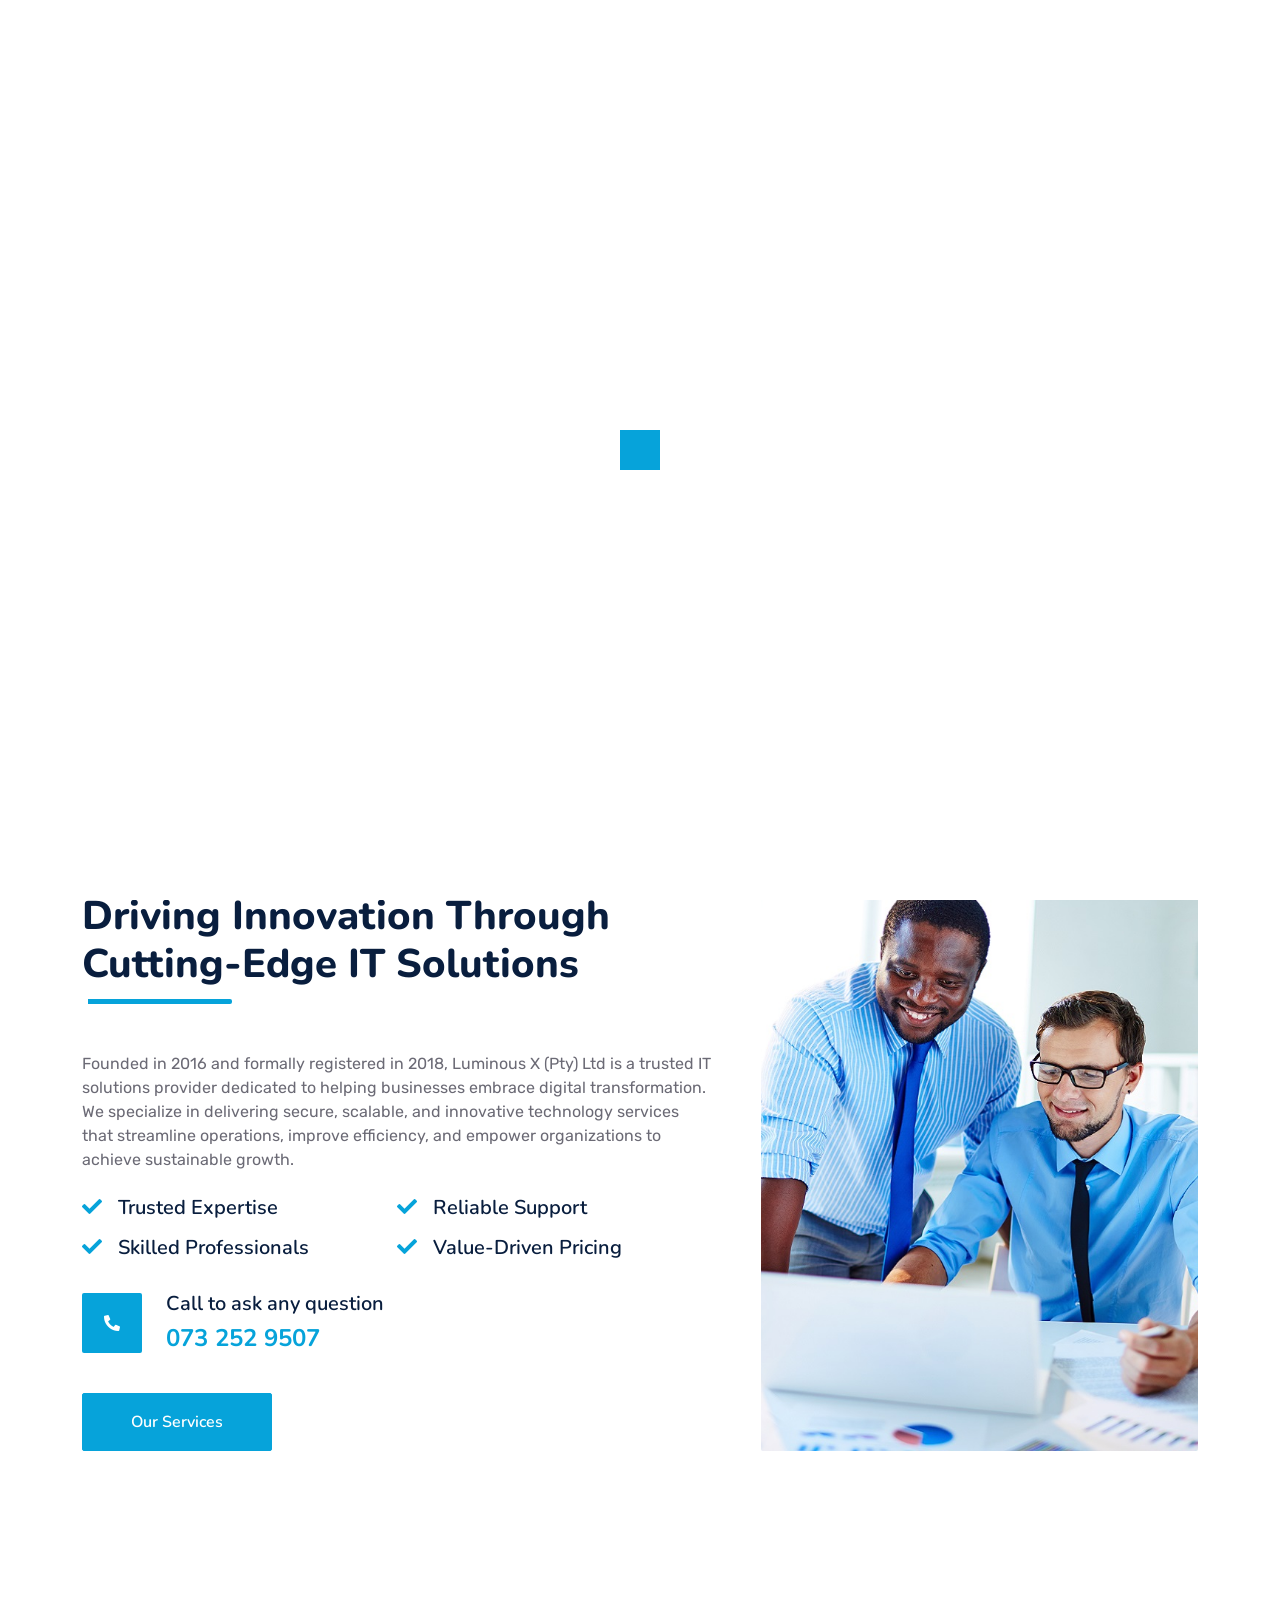
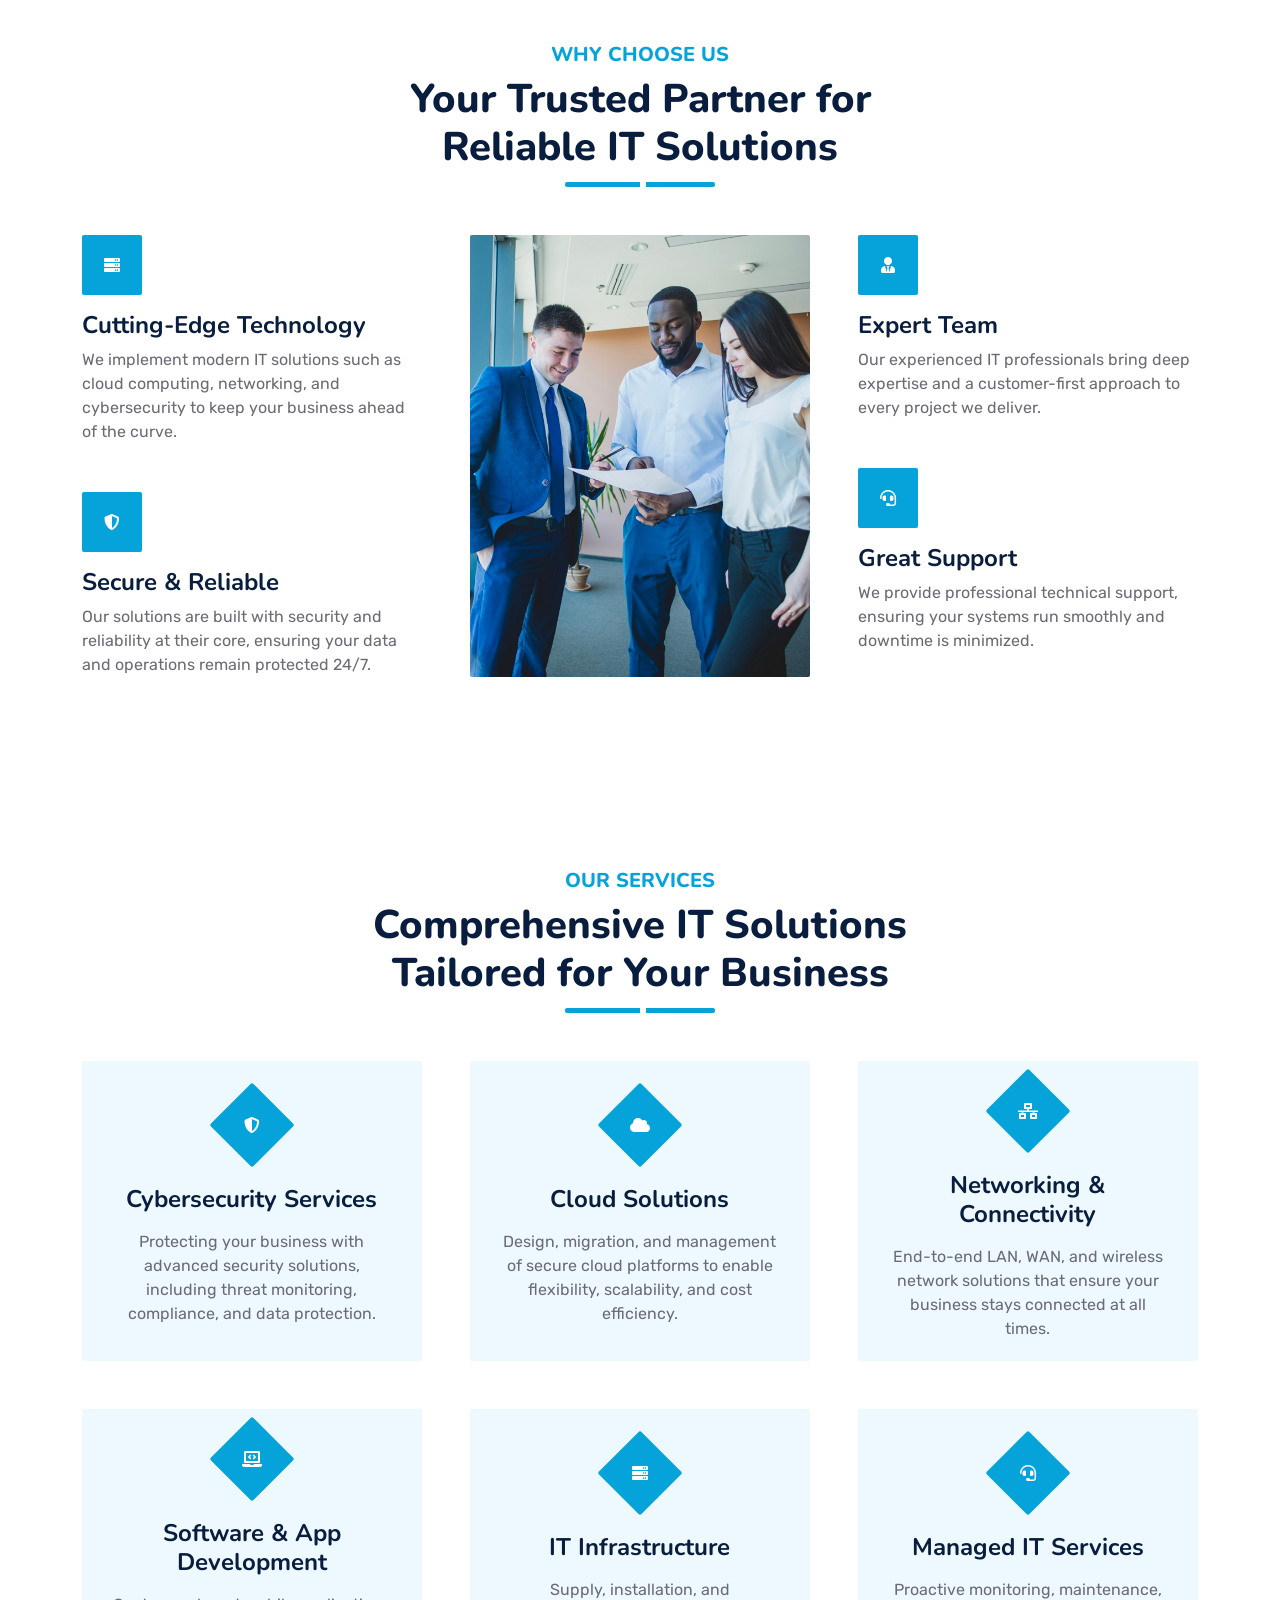
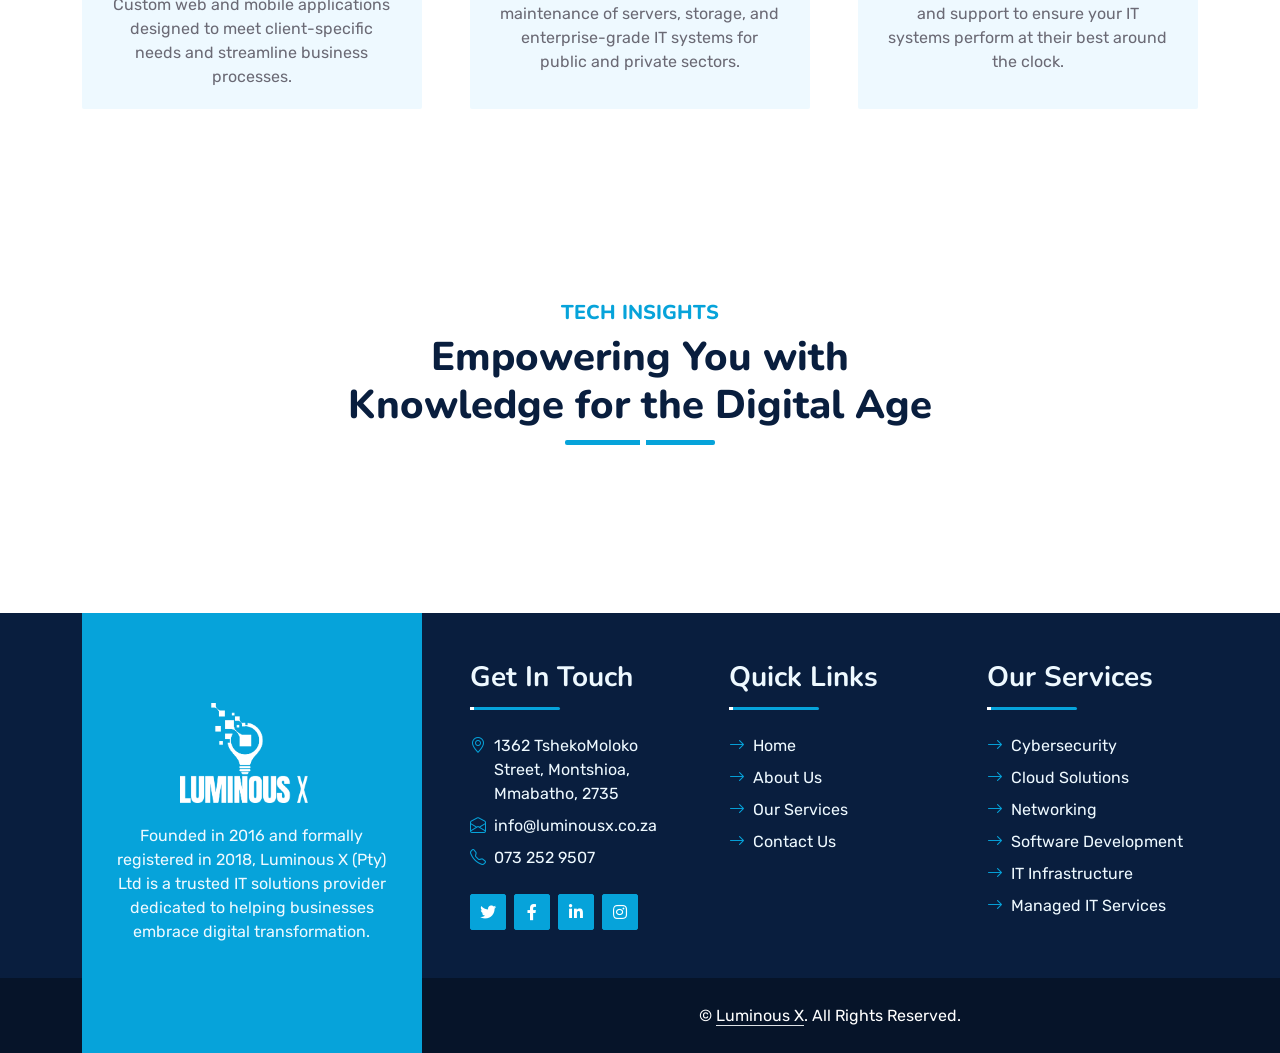
==== index.html @ 3d720edd "Add files via upload" ====
<!DOCTYPE html>
<html lang="en">

<head>
    <meta charset="utf-8">
    <title>Luminous X - Home</title>
    <meta content="width=device-width, initial-scale=1.0" name="viewport">
    <meta content="Free HTML Templates" name="keywords">
    <meta content="Free HTML Templates" name="description">

    <!-- Favicon -->
    <link href="img/favicon.ico" rel="icon">

    <!-- Google Web Fonts -->
    <link rel="preconnect" href="https://fonts.googleapis.com">
    <link rel="preconnect" href="https://fonts.gstatic.com" crossorigin>
    <link href="https://fonts.googleapis.com/css2?family=Nunito:wght@400;600;700;800&family=Rubik:wght@400;500;600;700&display=swap" rel="stylesheet">

    <!-- Icon Font Stylesheet -->
    <link href="https://cdnjs.cloudflare.com/ajax/libs/font-awesome/5.10.0/css/all.min.css" rel="stylesheet">
    <link href="https://cdn.jsdelivr.net/npm/bootstrap-icons@1.4.1/font/bootstrap-icons.css" rel="stylesheet">

    <!-- Libraries Stylesheet -->
    <link href="lib/owlcarousel/assets/owl.carousel.min.css" rel="stylesheet">
    <link href="lib/animate/animate.min.css" rel="stylesheet">

    <!-- Customized Bootstrap Stylesheet -->
    <link href="css/bootstrap.min.css" rel="stylesheet">

    <!-- Template Stylesheet -->
    <link href="css/style.css" rel="stylesheet">
</head>

<body>
    <!-- Spinner Start -->
    <div id="spinner" class="show bg-white position-fixed translate-middle w-100 vh-100 top-50 start-50 d-flex align-items-center justify-content-center">
        <div class="spinner"></div>
    </div>
    <!-- Spinner End -->


    <!-- Topbar Start -->
    <div class="container-fluid bg-dark px-5 d-none d-lg-block">
        <div class="row gx-0">
            <div class="col-lg-8 text-center text-lg-start mb-2 mb-lg-0">
                <div class="d-inline-flex align-items-center" style="height: 45px;">
                    <small class="me-3 text-light"><i class="fa fa-map-marker-alt me-2"></i>1362 TshekoMoloko Street, Montshioa, Mmabatho, 2735</small>
                    <small class="me-3 text-light"><i class="fa fa-phone-alt me-2"></i>073 252 9507</small>
                    <small class="text-light"><i class="fa fa-envelope-open me-2"></i>info@luminousx.co.za</small>
                </div>
            </div>
            <div class="col-lg-4 text-center text-lg-end">
                <div class="d-inline-flex align-items-center" style="height: 45px;">
                    <a class="btn btn-sm btn-outline-light btn-sm-square rounded-circle me-2" href=""><i class="fab fa-twitter fw-normal"></i></a>
                    <a class="btn btn-sm btn-outline-light btn-sm-square rounded-circle me-2" href=""><i class="fab fa-facebook-f fw-normal"></i></a>
                    <a class="btn btn-sm btn-outline-light btn-sm-square rounded-circle me-2" href=""><i class="fab fa-linkedin-in fw-normal"></i></a>
                    <a class="btn btn-sm btn-outline-light btn-sm-square rounded-circle me-2" href=""><i class="fab fa-instagram fw-normal"></i></a>
                    <a class="btn btn-sm btn-outline-light btn-sm-square rounded-circle" href=""><i class="fab fa-youtube fw-normal"></i></a>
                </div>
            </div>
        </div>
    </div>
    <!-- Topbar End -->


    <!-- Navbar & Carousel Start -->
    <div class="container-fluid position-relative p-0">
        <nav class="navbar navbar-expand-lg navbar-dark px-5 py-3 py-lg-0">
<a href="index.html" class="navbar-brand p-0">
<h1 class="m-0"><i class="fa fa-lightbulb me-2"></i>Luminous X</h1>
</a>

            <button class="navbar-toggler" type="button" data-bs-toggle="collapse" data-bs-target="#navbarCollapse">
                <span class="fa fa-bars"></span>
            </button>
            <div class="collapse navbar-collapse" id="navbarCollapse">
                <div class="navbar-nav ms-auto py-0">
                    <a href="index.html" class="nav-item nav-link active">Home</a>
                    <a href="about.html" class="nav-item nav-link">About</a>
                    <a href="service.html" class="nav-item nav-link">Services</a>
                    <a href="contact.html" class="nav-item nav-link">Contact</a>
                </div>
                <a href="tel:+27732529507" class="btn btn-primary py-2 px-4 ms-3">Call Us Now</a>
            </div>
        </nav>

        <div id="header-carousel" class="carousel slide carousel-fade" data-bs-ride="carousel">
            <div class="carousel-inner">
                <div class="carousel-item active">
                    <img class="w-100" src="img/carousel-1.jpg" alt="Image">
                    <div class="carousel-caption d-flex flex-column align-items-center justify-content-center">
                        <div class="p-3" style="max-width: 900px;">
                            <h5 class="text-white text-uppercase mb-3 animated slideInDown">Trusted IT Partner</h5>
                            <h1 class="display-1 text-white mb-md-4 animated zoomIn">Empowering Businesses with Smart Technology</h1>
                            <a href="about.html" class="btn btn-primary py-md-3 px-md-5 me-3 animated slideInLeft">About Us</a>
                            <a href="contact.html" class="btn btn-outline-light py-md-3 px-md-5 animated slideInRight">Contact Us</a>
                        </div>
                    </div>
                </div>
                <div class="carousel-item">
                    <img class="w-100" src="img/carousel-2.jpg" alt="Image">
                    <div class="carousel-caption d-flex flex-column align-items-center justify-content-center">
                        <div class="p-3" style="max-width: 900px;">
                            <h5 class="text-white text-uppercase mb-3 animated slideInDown">Digital Transformation</h5>
                            <h1 class="display-1 text-white mb-md-4 animated zoomIn">Innovative IT Solutions for a Connected Future</h1>
                            <a href="about.html" class="btn btn-primary py-md-3 px-md-5 me-3 animated slideInLeft">About Us</a>
                            <a href="contact.html" class="btn btn-outline-light py-md-3 px-md-5 animated slideInRight">Contact Us</a>
                        </div>
                    </div>
                </div>
            </div>
            <button class="carousel-control-prev" type="button" data-bs-target="#header-carousel"
                data-bs-slide="prev">
                <span class="carousel-control-prev-icon" aria-hidden="true"></span>
                <span class="visually-hidden">Previous</span>
            </button>
            <button class="carousel-control-next" type="button" data-bs-target="#header-carousel"
                data-bs-slide="next">
                <span class="carousel-control-next-icon" aria-hidden="true"></span>
                <span class="visually-hidden">Next</span>
            </button>
        </div>
    </div>
    <!-- Navbar & Carousel End -->






<!-- About Start -->
<div class="container-fluid py-5 wow fadeInUp" data-wow-delay="0.1s">
    <div class="container py-5">
        <div class="row g-5">
            <div class="col-lg-7">
                <div class="section-title position-relative pb-3 mb-5">
                    <h5 class="fw-bold text-primary text-uppercase">About Us</h5>
                    <h1 class="mb-0">Driving Innovation Through Cutting-Edge IT Solutions</h1>
                </div>
                <p class="mb-4">
                    Founded in 2016 and formally registered in 2018, Luminous X (Pty) Ltd is a trusted IT solutions provider dedicated to helping businesses embrace digital transformation. We specialize in delivering secure, scalable, and innovative technology services that streamline operations, improve efficiency, and empower organizations to achieve sustainable growth.
                </p>
                <div class="row g-0 mb-3">
                    <div class="col-sm-6 wow zoomIn" data-wow-delay="0.2s">
                        <h5 class="mb-3"><i class="fa fa-check text-primary me-3"></i>Trusted Expertise</h5>
                        <h5 class="mb-3"><i class="fa fa-check text-primary me-3"></i>Skilled Professionals</h5>
                    </div>
                    <div class="col-sm-6 wow zoomIn" data-wow-delay="0.4s">
                        <h5 class="mb-3"><i class="fa fa-check text-primary me-3"></i>Reliable Support</h5>
                        <h5 class="mb-3"><i class="fa fa-check text-primary me-3"></i>Value-Driven Pricing</h5>
                    </div>
                </div>
                <div class="d-flex align-items-center mb-4 wow fadeIn" data-wow-delay="0.6s">
                    <div class="bg-primary d-flex align-items-center justify-content-center rounded" style="width: 60px; height: 60px;">
                        <i class="fa fa-phone-alt text-white"></i>
                    </div>
                    <div class="ps-4">
                        <h5 class="mb-2">Call to ask any question</h5>
                        <h4 class="text-primary mb-0">073 252 9507</h4>
                    </div>
                </div>
                <a href="service.html" class="btn btn-primary py-3 px-5 mt-3 wow zoomIn" data-wow-delay="0.9s">Our Services</a>
            </div>
            <div class="col-lg-5" style="min-height: 500px;">
                <div class="position-relative h-100">
                    <img class="position-absolute w-100 h-100 rounded wow zoomIn" data-wow-delay="0.9s" src="img/about.jpg" style="object-fit: cover;">
                </div>
            </div>
        </div>
    </div>
</div>
<!-- About End -->



<!-- Why choose us Start -->
<div class="container-fluid py-5 wow fadeInUp" data-wow-delay="0.1s">
    <div class="container py-5">
        <div class="section-title text-center position-relative pb-3 mb-5 mx-auto" style="max-width: 600px;">
            <h5 class="fw-bold text-primary text-uppercase">Why Choose Us</h5>
            <h1 class="mb-0">Your Trusted Partner for Reliable IT Solutions</h1>
        </div>
        <div class="row g-5">
            <div class="col-lg-4">
                <div class="row g-5">
                    <div class="col-12 wow zoomIn" data-wow-delay="0.2s">
                        <div class="bg-primary rounded d-flex align-items-center justify-content-center mb-3" style="width: 60px; height: 60px;">
                            <i class="fa fa-server text-white"></i>
                        </div>
                        <h4>Cutting-Edge Technology</h4>
                        <p class="mb-0">We implement modern IT solutions such as cloud computing, networking, and cybersecurity to keep your business ahead of the curve.</p>
                    </div>
                    <div class="col-12 wow zoomIn" data-wow-delay="0.6s">
                        <div class="bg-primary rounded d-flex align-items-center justify-content-center mb-3" style="width: 60px; height: 60px;">
                            <i class="fa fa-shield-alt text-white"></i>
                        </div>
                        <h4>Secure & Reliable</h4>
                        <p class="mb-0">Our solutions are built with security and reliability at their core, ensuring your data and operations remain protected 24/7.</p>
                    </div>
                </div>
            </div>
            <div class="col-lg-4 wow zoomIn" data-wow-delay="0.9s" style="min-height: 350px;">
                <div class="position-relative h-100">
                    <img class="position-absolute w-100 h-100 rounded wow zoomIn" data-wow-delay="0.1s" src="img/feature.jpg" style="object-fit: cover;">
                </div>
            </div>
            <div class="col-lg-4">
                <div class="row g-5">
                    <div class="col-12 wow zoomIn" data-wow-delay="0.4s">
                        <div class="bg-primary rounded d-flex align-items-center justify-content-center mb-3" style="width: 60px; height: 60px;">
                            <i class="fa fa-user-tie text-white"></i>
                        </div>
                        <h4>Expert Team</h4>
                        <p class="mb-0">Our experienced IT professionals bring deep expertise and a customer-first approach to every project we deliver.</p>
                    </div>
                    <div class="col-12 wow zoomIn" data-wow-delay="0.8s">
                        <div class="bg-primary rounded d-flex align-items-center justify-content-center mb-3" style="width: 60px; height: 60px;">
                            <i class="fa fa-headset text-white"></i>
                        </div>
                        <h4>Great Support</h4>
                        <p class="mb-0">We provide professional technical support, ensuring your systems run smoothly and downtime is minimized.</p>
                    </div>
                </div>
            </div>
        </div>
    </div>
</div>
<!-- Why choose us End -->



   <!-- Service Start --> 
<div class="container-fluid py-5 wow fadeInUp" data-wow-delay="0.1s">
    <div class="container py-5">
        <div class="section-title text-center position-relative pb-3 mb-5 mx-auto" style="max-width: 600px;">
            <h5 class="fw-bold text-primary text-uppercase">Our Services</h5>
            <h1 class="mb-0">Comprehensive IT Solutions Tailored for Your Business</h1>
        </div>
        <div class="row g-5">
            <div class="col-lg-4 col-md-6 wow zoomIn" data-wow-delay="0.3s">
                <div class="service-item bg-light rounded d-flex flex-column align-items-center justify-content-center text-center">
                    <div class="service-icon">
                        <i class="fa fa-shield-alt text-white"></i>
                    </div>
                    <h4 class="mb-3">Cybersecurity Services</h4>
                    <p class="m-0">Protecting your business with advanced security solutions, including threat monitoring, compliance, and data protection.</p>
                    <a class="btn btn-lg btn-primary rounded" href="service.html">
                        <i class="bi bi-arrow-right"></i>
                    </a>
                </div>
            </div>
            <div class="col-lg-4 col-md-6 wow zoomIn" data-wow-delay="0.6s">
                <div class="service-item bg-light rounded d-flex flex-column align-items-center justify-content-center text-center">
                    <div class="service-icon">
                        <i class="fa fa-cloud text-white"></i>
                    </div>
                    <h4 class="mb-3">Cloud Solutions</h4>
                    <p class="m-0">Design, migration, and management of secure cloud platforms to enable flexibility, scalability, and cost efficiency.</p>
                    <a class="btn btn-lg btn-primary rounded" href="service.html">
                        <i class="bi bi-arrow-right"></i>
                    </a>
                </div>
            </div>
            <div class="col-lg-4 col-md-6 wow zoomIn" data-wow-delay="0.9s">
                <div class="service-item bg-light rounded d-flex flex-column align-items-center justify-content-center text-center">
                    <div class="service-icon">
                        <i class="fa fa-network-wired text-white"></i>
                    </div>
                    <h4 class="mb-3">Networking & Connectivity</h4>
                    <p class="m-0">End-to-end LAN, WAN, and wireless network solutions that ensure your business stays connected at all times.</p>
                    <a class="btn btn-lg btn-primary rounded" href="service.html">
                        <i class="bi bi-arrow-right"></i>
                    </a>
                </div>
            </div>
            <div class="col-lg-4 col-md-6 wow zoomIn" data-wow-delay="0.3s">
                <div class="service-item bg-light rounded d-flex flex-column align-items-center justify-content-center text-center">
                    <div class="service-icon">
                        <i class="fa fa-laptop-code text-white"></i>
                    </div>
                    <h4 class="mb-3">Software & App Development</h4>
                    <p class="m-0">Custom web and mobile applications designed to meet client-specific needs and streamline business processes.</p>
                    <a class="btn btn-lg btn-primary rounded" href="service.html">
                        <i class="bi bi-arrow-right"></i>
                    </a>
                </div>
            </div>
            <div class="col-lg-4 col-md-6 wow zoomIn" data-wow-delay="0.6s">
                <div class="service-item bg-light rounded d-flex flex-column align-items-center justify-content-center text-center">
                    <div class="service-icon">
                        <i class="fa fa-server text-white"></i>
                    </div>
                    <h4 class="mb-3">IT Infrastructure</h4>
                    <p class="m-0">Supply, installation, and maintenance of servers, storage, and enterprise-grade IT systems for public and private sectors.</p>
                    <a class="btn btn-lg btn-primary rounded" href="service.html">
                        <i class="bi bi-arrow-right"></i>
                    </a>
                </div>
            </div>
            <div class="col-lg-4 col-md-6 wow zoomIn" data-wow-delay="0.9s">
                <div class="service-item bg-light rounded d-flex flex-column align-items-center justify-content-center text-center">
                    <div class="service-icon">
                        <i class="fa fa-headset text-white"></i>
                    </div>
                    <h4 class="mb-3">Managed IT Services</h4>
                    <p class="m-0">Proactive monitoring, maintenance, and support to ensure your IT systems perform at their best around the clock.</p>
                    <a class="btn btn-lg btn-primary rounded" href="service.html">
                        <i class="bi bi-arrow-right"></i>
                    </a>
                </div>
            </div>
        </div>
    </div>
</div>
<!-- Service End -->


  


 

   <!-- Insights Start -->
<div class="container-fluid py-5 wow fadeInUp" data-wow-delay="0.1s">
    <div class="container py-5">
        <div class="section-title text-center position-relative pb-3 mb-4 mx-auto" style="max-width: 600px;">
            <h5 class="fw-bold text-primary text-uppercase">Tech Insights</h5>
            <h1 class="mb-0">Empowering You with Knowledge for the Digital Age</h1>
        </div>
        <div class="owl-carousel testimonial-carousel wow fadeInUp" data-wow-delay="0.6s">
            <div class="testimonial-item bg-light my-4">
                <div class="d-flex align-items-center border-bottom pt-5 pb-4 px-5">
                    <div class="ps-4">
                        <h4 class="text-primary mb-1">Cybersecurity</h4>
                        <small class="text-uppercase">Did You Know?</small>
                    </div>
                </div>
                <div class="pt-4 pb-5 px-5">
                    43% of cyberattacks target small and medium businesses. Proactive security measures can save your organization millions in downtime and data recovery.
                </div>
            </div>
            <div class="testimonial-item bg-light my-4">
                <div class="d-flex align-items-center border-bottom pt-5 pb-4 px-5">
                    <div class="ps-4">
                        <h4 class="text-primary mb-1">Cloud Computing</h4>
                        <small class="text-uppercase">Did You Know?</small>
                    </div>
                </div>
                <div class="pt-4 pb-5 px-5">
                    Over 90% of businesses in South Africa are adopting cloud services to improve agility and reduce costs. Cloud-first strategies are now critical for growth.
                </div>
            </div>
            <div class="testimonial-item bg-light my-4">
                <div class="d-flex align-items-center border-bottom pt-5 pb-4 px-5">
                    <div class="ps-4">
                        <h4 class="text-primary mb-1">Data Analytics</h4>
                        <small class="text-uppercase">Insight</small>
                    </div>
                </div>
                <div class="pt-4 pb-5 px-5">
                    Organizations that use data-driven decision-making are 23 times more likely to acquire new customers and 19 times more likely to be profitable.
                </div>
            </div>
            <div class="testimonial-item bg-light my-4">
                <div class="d-flex align-items-center border-bottom pt-5 pb-4 px-5">
                    <div class="ps-4">
                        <h4 class="text-primary mb-1">IT Infrastructure</h4>
                        <small class="text-uppercase">Fact</small>
                    </div>
                </div>
                <div class="pt-4 pb-5 px-5">
                    Reliable IT infrastructure reduces downtime by up to 85% and ensures seamless operations for public and private sector organizations.
                </div>
            </div>
        </div>
    </div>
</div>
<!-- Insights End -->



    <!-- Vendor Start 
    <div class="container-fluid py-5 wow fadeInUp" data-wow-delay="0.1s">
        <div class="container py-5 mb-5">
            <div class="bg-white">
                <div class="owl-carousel vendor-carousel">
                    <img src="img/vendor-1.jpg" alt="">
                    <img src="img/vendor-2.jpg" alt="">
                    <img src="img/vendor-3.jpg" alt="">
                    <img src="img/vendor-4.jpg" alt="">
                    <img src="img/vendor-5.jpg" alt="">
                    <img src="img/vendor-6.jpg" alt="">
                    <img src="img/vendor-7.jpg" alt="">
                    <img src="img/vendor-8.jpg" alt="">
                    <img src="img/vendor-9.jpg" alt="">
                </div>
            </div>
        </div>
    </div>
    <!-- Vendor End -->
    

    <!-- Footer Start -->
    <div class="container-fluid bg-dark text-light mt-5 wow fadeInUp" data-wow-delay="0.1s">
        <div class="container">
            <div class="row gx-5">
                <div class="col-lg-4 col-md-6 footer-about">
                    <div class="d-flex flex-column align-items-center justify-content-center text-center h-100 bg-primary p-4">
                        <a href="index.html" class="navbar-brand">
                                <img src="img/logo-white.png" alt="Luminous X Logo" class="logo" style="height: 100px;">
                        </a>
                        <p class="mt-3 mb-4">Founded in 2016 and formally registered in 2018, Luminous X (Pty) Ltd is a trusted IT solutions provider dedicated to helping businesses embrace digital transformation.</p>
                    </div>
                </div>
                <div class="col-lg-8 col-md-6">
                    <div class="row gx-5">
                        <div class="col-lg-4 col-md-12 pt-5 mb-5">
                            <div class="section-title section-title-sm position-relative pb-3 mb-4">
                                <h3 class="text-light mb-0">Get In Touch</h3>
                            </div>
                            <div class="d-flex mb-2">
                                <i class="bi bi-geo-alt text-primary me-2"></i>
                                <p class="mb-0">1362 TshekoMoloko Street, Montshioa, Mmabatho, 2735</p>
                            </div>
                            <div class="d-flex mb-2">
                                <i class="bi bi-envelope-open text-primary me-2"></i>
                                <p class="mb-0">info@luminousx.co.za</p>
                            </div>
                            <div class="d-flex mb-2">
                                <i class="bi bi-telephone text-primary me-2"></i>
                                <p class="mb-0">073 252 9507</p>
                            </div>
                            <div class="d-flex mt-4">
                                <a class="btn btn-primary btn-square me-2" href="#"><i class="fab fa-twitter fw-normal"></i></a>
                                <a class="btn btn-primary btn-square me-2" href="#"><i class="fab fa-facebook-f fw-normal"></i></a>
                                <a class="btn btn-primary btn-square me-2" href="#"><i class="fab fa-linkedin-in fw-normal"></i></a>
                                <a class="btn btn-primary btn-square" href="#"><i class="fab fa-instagram fw-normal"></i></a>
                            </div>
                        </div>
                        <div class="col-lg-4 col-md-12 pt-0 pt-lg-5 mb-5">
                            <div class="section-title section-title-sm position-relative pb-3 mb-4">
                                <h3 class="text-light mb-0">Quick Links</h3>
                            </div>
                            <div class="link-animated d-flex flex-column justify-content-start">
                                <a class="text-light mb-2" href="index.html"><i class="bi bi-arrow-right text-primary me-2"></i>Home</a>
                                <a class="text-light mb-2" href="about.html"><i class="bi bi-arrow-right text-primary me-2"></i>About Us</a>
                                <a class="text-light mb-2" href="service.html"><i class="bi bi-arrow-right text-primary me-2"></i>Our Services</a>
                                <a class="text-light" href="contact.html"><i class="bi bi-arrow-right text-primary me-2"></i>Contact Us</a>
                            </div>
                        </div>
                        <div class="col-lg-4 col-md-12 pt-0 pt-lg-5 mb-5">
                            <div class="section-title section-title-sm position-relative pb-3 mb-4">
                                <h3 class="text-light mb-0">Our Services</h3>
                            </div>
                            <div class="link-animated d-flex flex-column justify-content-start">
                                <a class="text-light mb-2" href="service.html"><i class="bi bi-arrow-right text-primary me-2"></i>Cybersecurity</a>
                                <a class="text-light mb-2" href="service.html"><i class="bi bi-arrow-right text-primary me-2"></i>Cloud Solutions</a>
                                <a class="text-light mb-2" href="service.html"><i class="bi bi-arrow-right text-primary me-2"></i>Networking</a>
                                <a class="text-light mb-2" href="service.html"><i class="bi bi-arrow-right text-primary me-2"></i>Software Development</a>
                                <a class="text-light mb-2" href="service.html"><i class="bi bi-arrow-right text-primary me-2"></i>IT Infrastructure</a>
                                <a class="text-light" href="service.html"><i class="bi bi-arrow-right text-primary me-2"></i>Managed IT Services</a>
                            </div>
                        </div>
                    </div>
                </div>
            </div>
        </div>
    </div>
    <div class="container-fluid text-white" style="background: #061429;">
        <div class="container text-center">
            <div class="row justify-content-end">
                <div class="col-lg-8 col-md-6">
                    <div class="d-flex align-items-center justify-content-center" style="height: 75px;">
                        <p class="mb-0">&copy; <a class="text-white border-bottom" href="#">Luminous X</a>. All Rights Reserved. 
						
                    </div>
                </div>
            </div>
        </div>
    </div>
    <!-- Footer End -->


    <!-- Back to Top -->
    <a href="#" class="btn btn-lg btn-primary btn-lg-square rounded back-to-top"><i class="bi bi-arrow-up"></i></a>


    <!-- JavaScript Libraries -->
    <script src="https://code.jquery.com/jquery-3.4.1.min.js"></script>
    <script src="https://cdn.jsdelivr.net/npm/bootstrap@5.0.0/dist/js/bootstrap.bundle.min.js"></script>
    <script src="lib/wow/wow.min.js"></script>
    <script src="lib/easing/easing.min.js"></script>
    <script src="lib/waypoints/waypoints.min.js"></script>
    <script src="lib/counterup/counterup.min.js"></script>
    <script src="lib/owlcarousel/owl.carousel.min.js"></script>

    <!-- Template Javascript -->
    <script src="js/main.js"></script>
</body>

</html>
---- css/style.css ----
/********** Template CSS **********/
:root {
    --primary: #06A3DA;
    --secondary: #34AD54;
    --light: #EEF9FF;
    --dark: #091E3E;
}


/*** Spinner ***/
.spinner {
    width: 40px;
    height: 40px;
    background: var(--primary);
    margin: 100px auto;
    -webkit-animation: sk-rotateplane 1.2s infinite ease-in-out;
    animation: sk-rotateplane 1.2s infinite ease-in-out;
}

@-webkit-keyframes sk-rotateplane {
    0% {
        -webkit-transform: perspective(120px)
    }
    50% {
        -webkit-transform: perspective(120px) rotateY(180deg)
    }
    100% {
        -webkit-transform: perspective(120px) rotateY(180deg) rotateX(180deg)
    }
}

@keyframes sk-rotateplane {
    0% {
        transform: perspective(120px) rotateX(0deg) rotateY(0deg);
        -webkit-transform: perspective(120px) rotateX(0deg) rotateY(0deg)
    }
    50% {
        transform: perspective(120px) rotateX(-180.1deg) rotateY(0deg);
        -webkit-transform: perspective(120px) rotateX(-180.1deg) rotateY(0deg)
    }
    100% {
        transform: perspective(120px) rotateX(-180deg) rotateY(-179.9deg);
        -webkit-transform: perspective(120px) rotateX(-180deg) rotateY(-179.9deg);
    }
}

#spinner {
    opacity: 0;
    visibility: hidden;
    transition: opacity .5s ease-out, visibility 0s linear .5s;
    z-index: 99999;
}

#spinner.show {
    transition: opacity .5s ease-out, visibility 0s linear 0s;
    visibility: visible;
    opacity: 1;
}


/*** Heading ***/
h1,
h2,
.fw-bold {
    font-weight: 800 !important;
}

h3,
h4,
.fw-semi-bold {
    font-weight: 700 !important;
}

h5,
h6,
.fw-medium {
    font-weight: 600 !important;
}


/*** Button ***/
.btn {
    font-family: 'Nunito', sans-serif;
    font-weight: 600;
    transition: .5s;
}

.btn-primary,
.btn-secondary {
    color: #FFFFFF;
    box-shadow: inset 0 0 0 50px transparent;
}

.btn-primary:hover {
    box-shadow: inset 0 0 0 0 var(--primary);
}

.btn-secondary:hover {
    box-shadow: inset 0 0 0 0 var(--secondary);
}

.btn-square {
    width: 36px;
    height: 36px;
}

.btn-sm-square {
    width: 30px;
    height: 30px;
}

.btn-lg-square {
    width: 48px;
    height: 48px;
}

.btn-square,
.btn-sm-square,
.btn-lg-square {
    padding-left: 0;
    padding-right: 0;
    text-align: center;
}


/*** Navbar ***/
.navbar-dark .navbar-nav .nav-link {
    font-family: 'Nunito', sans-serif;
    position: relative;
    margin-left: 25px;
    padding: 35px 0;
    color: #FFFFFF;
    font-size: 18px;
    font-weight: 600;
    outline: none;
    transition: .5s;
}

.sticky-top.navbar-dark .navbar-nav .nav-link {
    padding: 20px 0;
    color: var(--dark);
}

.navbar-dark .navbar-nav .nav-link:hover,
.navbar-dark .navbar-nav .nav-link.active {
    color: var(--primary);
}

.navbar-dark .navbar-brand h1 {
    color: #FFFFFF;
}

.navbar-dark .navbar-toggler {
    color: var(--primary) !important;
    border-color: var(--primary) !important;
}

@media (max-width: 991.98px) {
    .sticky-top.navbar-dark {
        position: relative;
        background: #FFFFFF;
    }

    .navbar-dark .navbar-nav .nav-link,
    .navbar-dark .navbar-nav .nav-link.show,
    .sticky-top.navbar-dark .navbar-nav .nav-link {
        padding: 10px 0;
        color: var(--dark);
    }

    .navbar-dark .navbar-brand h1 {
        color: var(--primary);
    }
}

@media (min-width: 992px) {
    .navbar-dark {
        position: absolute;
        width: 100%;
        top: 0;
        left: 0;
        border-bottom: 1px solid rgba(256, 256, 256, .1);
        z-index: 999;
    }
    
    .sticky-top.navbar-dark {
        position: fixed;
        background: #FFFFFF;
    }

    .navbar-dark .navbar-nav .nav-link::before {
        position: absolute;
        content: "";
        width: 0;
        height: 2px;
        bottom: -1px;
        left: 50%;
        background: var(--primary);
        transition: .5s;
    }

    .navbar-dark .navbar-nav .nav-link:hover::before,
    .navbar-dark .navbar-nav .nav-link.active::before {
        width: 100%;
        left: 0;
    }

    .navbar-dark .navbar-nav .nav-link.nav-contact::before {
        display: none;
    }

    .sticky-top.navbar-dark .navbar-brand h1 {
        color: var(--primary);
    }
}


/*** Carousel ***/
.carousel-caption {
    top: 0;
    left: 0;
    right: 0;
    bottom: 0;
    background: rgba(9, 30, 62, .7);
    z-index: 1;
}

@media (max-width: 576px) {
    .carousel-caption h5 {
        font-size: 14px;
        font-weight: 500 !important;
    }

    .carousel-caption h1 {
        font-size: 30px;
        font-weight: 600 !important;
    }
}

.carousel-control-prev,
.carousel-control-next {
    width: 10%;
}

.carousel-control-prev-icon,
.carousel-control-next-icon {
    width: 3rem;
    height: 3rem;
}


/*** Section Title ***/
.section-title::before {
    position: absolute;
    content: "";
    width: 150px;
    height: 5px;
    left: 0;
    bottom: 0;
    background: var(--primary);
    border-radius: 2px;
}

.section-title.text-center::before {
    left: 50%;
    margin-left: -75px;
}

.section-title.section-title-sm::before {
    width: 90px;
    height: 3px;
}

.section-title::after {
    position: absolute;
    content: "";
    width: 6px;
    height: 5px;
    bottom: 0px;
    background: #FFFFFF;
    -webkit-animation: section-title-run 5s infinite linear;
    animation: section-title-run 5s infinite linear;
}

.section-title.section-title-sm::after {
    width: 4px;
    height: 3px;
}

.section-title.text-center::after {
    -webkit-animation: section-title-run-center 5s infinite linear;
    animation: section-title-run-center 5s infinite linear;
}

.section-title.section-title-sm::after {
    -webkit-animation: section-title-run-sm 5s infinite linear;
    animation: section-title-run-sm 5s infinite linear;
}

@-webkit-keyframes section-title-run {
    0% {left: 0; } 50% { left : 145px; } 100% { left: 0; }
}

@-webkit-keyframes section-title-run-center {
    0% { left: 50%; margin-left: -75px; } 50% { left : 50%; margin-left: 45px; } 100% { left: 50%; margin-left: -75px; }
}

@-webkit-keyframes section-title-run-sm {
    0% {left: 0; } 50% { left : 85px; } 100% { left: 0; }
}


/*** Service ***/
.service-item {
    position: relative;
    height: 300px;
    padding: 0 30px;
    transition: .5s;
}

.service-item .service-icon {
    margin-bottom: 30px;
    width: 60px;
    height: 60px;
    display: flex;
    align-items: center;
    justify-content: center;
    background: var(--primary);
    border-radius: 2px;
    transform: rotate(-45deg);
}

.service-item .service-icon i {
    transform: rotate(45deg);
}

.service-item a.btn {
    position: absolute;
    width: 60px;
    bottom: -48px;
    left: 50%;
    margin-left: -30px;
    opacity: 0;
}

.service-item:hover a.btn {
    bottom: -24px;
    opacity: 1;
}


/*** Testimonial ***/
.testimonial-carousel .owl-dots {
    margin-top: 15px;
    display: flex;
    align-items: flex-end;
    justify-content: center;
}

.testimonial-carousel .owl-dot {
    position: relative;
    display: inline-block;
    margin: 0 5px;
    width: 15px;
    height: 15px;
    background: #DDDDDD;
    border-radius: 2px;
    transition: .5s;
}

.testimonial-carousel .owl-dot.active {
    width: 30px;
    background: var(--primary);
}

.testimonial-carousel .owl-item.center {
    position: relative;
    z-index: 1;
}

.testimonial-carousel .owl-item .testimonial-item {
    transition: .5s;
}

.testimonial-carousel .owl-item.center .testimonial-item {
    background: #FFFFFF !important;
    box-shadow: 0 0 30px #DDDDDD;
}


/*** Team ***/
.team-item {
    transition: .5s;
}

.team-social {
    position: absolute;
    width: 100%;
    height: 100%;
    top: 0;
    left: 0;
    display: flex;
    align-items: center;
    justify-content: center;
    transition: .5s;
}

.team-social a.btn {
    position: relative;
    margin: 0 3px;
    margin-top: 100px;
    opacity: 0;
}

.team-item:hover {
    box-shadow: 0 0 30px #DDDDDD;
}

.team-item:hover .team-social {
    background: rgba(9, 30, 62, .7);
}

.team-item:hover .team-social a.btn:first-child {
    opacity: 1;
    margin-top: 0;
    transition: .3s 0s;
}

.team-item:hover .team-social a.btn:nth-child(2) {
    opacity: 1;
    margin-top: 0;
    transition: .3s .05s;
}

.team-item:hover .team-social a.btn:nth-child(3) {
    opacity: 1;
    margin-top: 0;
    transition: .3s .1s;
}

.team-item:hover .team-social a.btn:nth-child(4) {
    opacity: 1;
    margin-top: 0;
    transition: .3s .15s;
}

.team-item .team-img img,
.blog-item .blog-img img  {
    transition: .5s;
}

.team-item:hover .team-img img,
.blog-item:hover .blog-img img {
    transform: scale(1.15);
}


/*** Miscellaneous ***/
@media (min-width: 991.98px) {
    .facts {
        position: relative;
        margin-top: -75px;
        z-index: 1;
    }
}

.back-to-top {
    position: fixed;
    display: none;
    right: 45px;
    bottom: 45px;
    z-index: 99;
}

.bg-header {
    background: linear-gradient(rgba(9, 30, 62, .7), rgba(9, 30, 62, .7)), url(../img/carousel-1.jpg) center center no-repeat;
    background-size: cover;
}

.link-animated a {
    transition: .5s;
}

.link-animated a:hover {
    padding-left: 10px;
}

@media (min-width: 767.98px) {
    .footer-about {
        margin-bottom: -75px;
    }
}
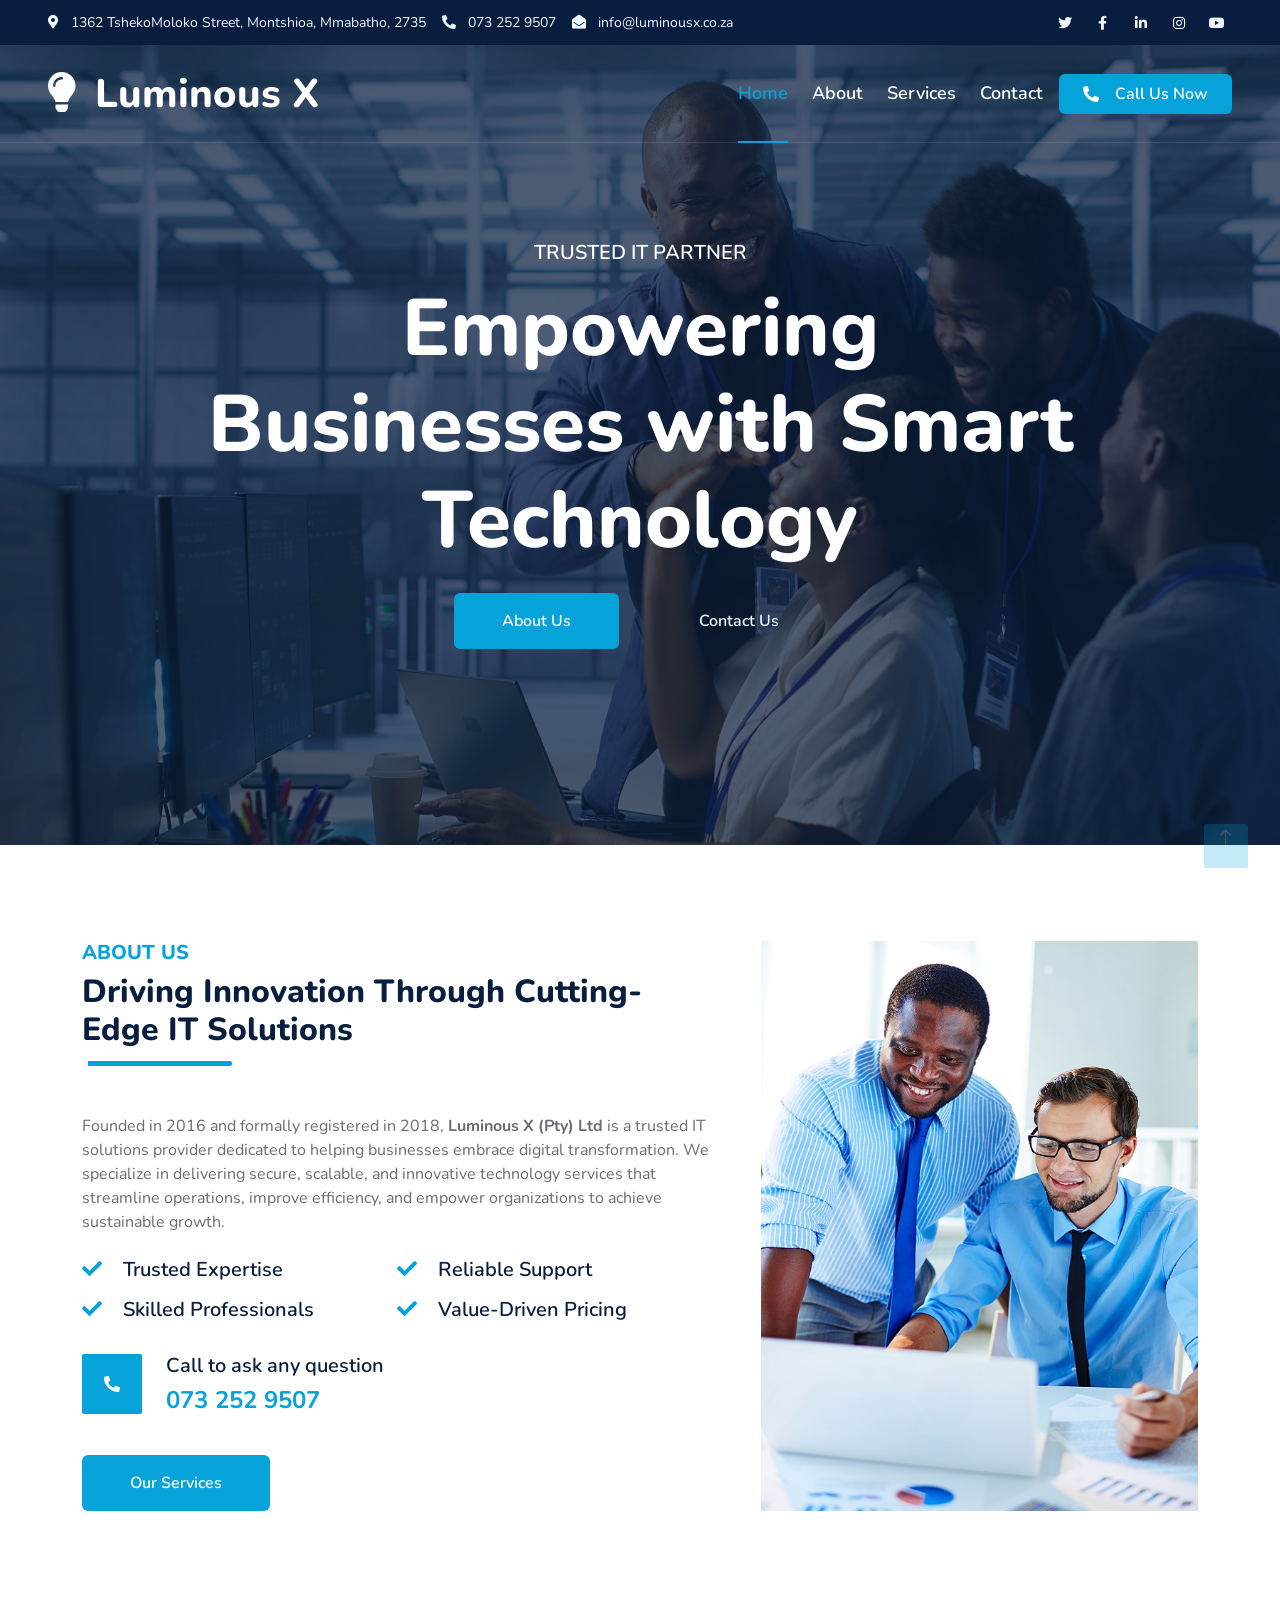
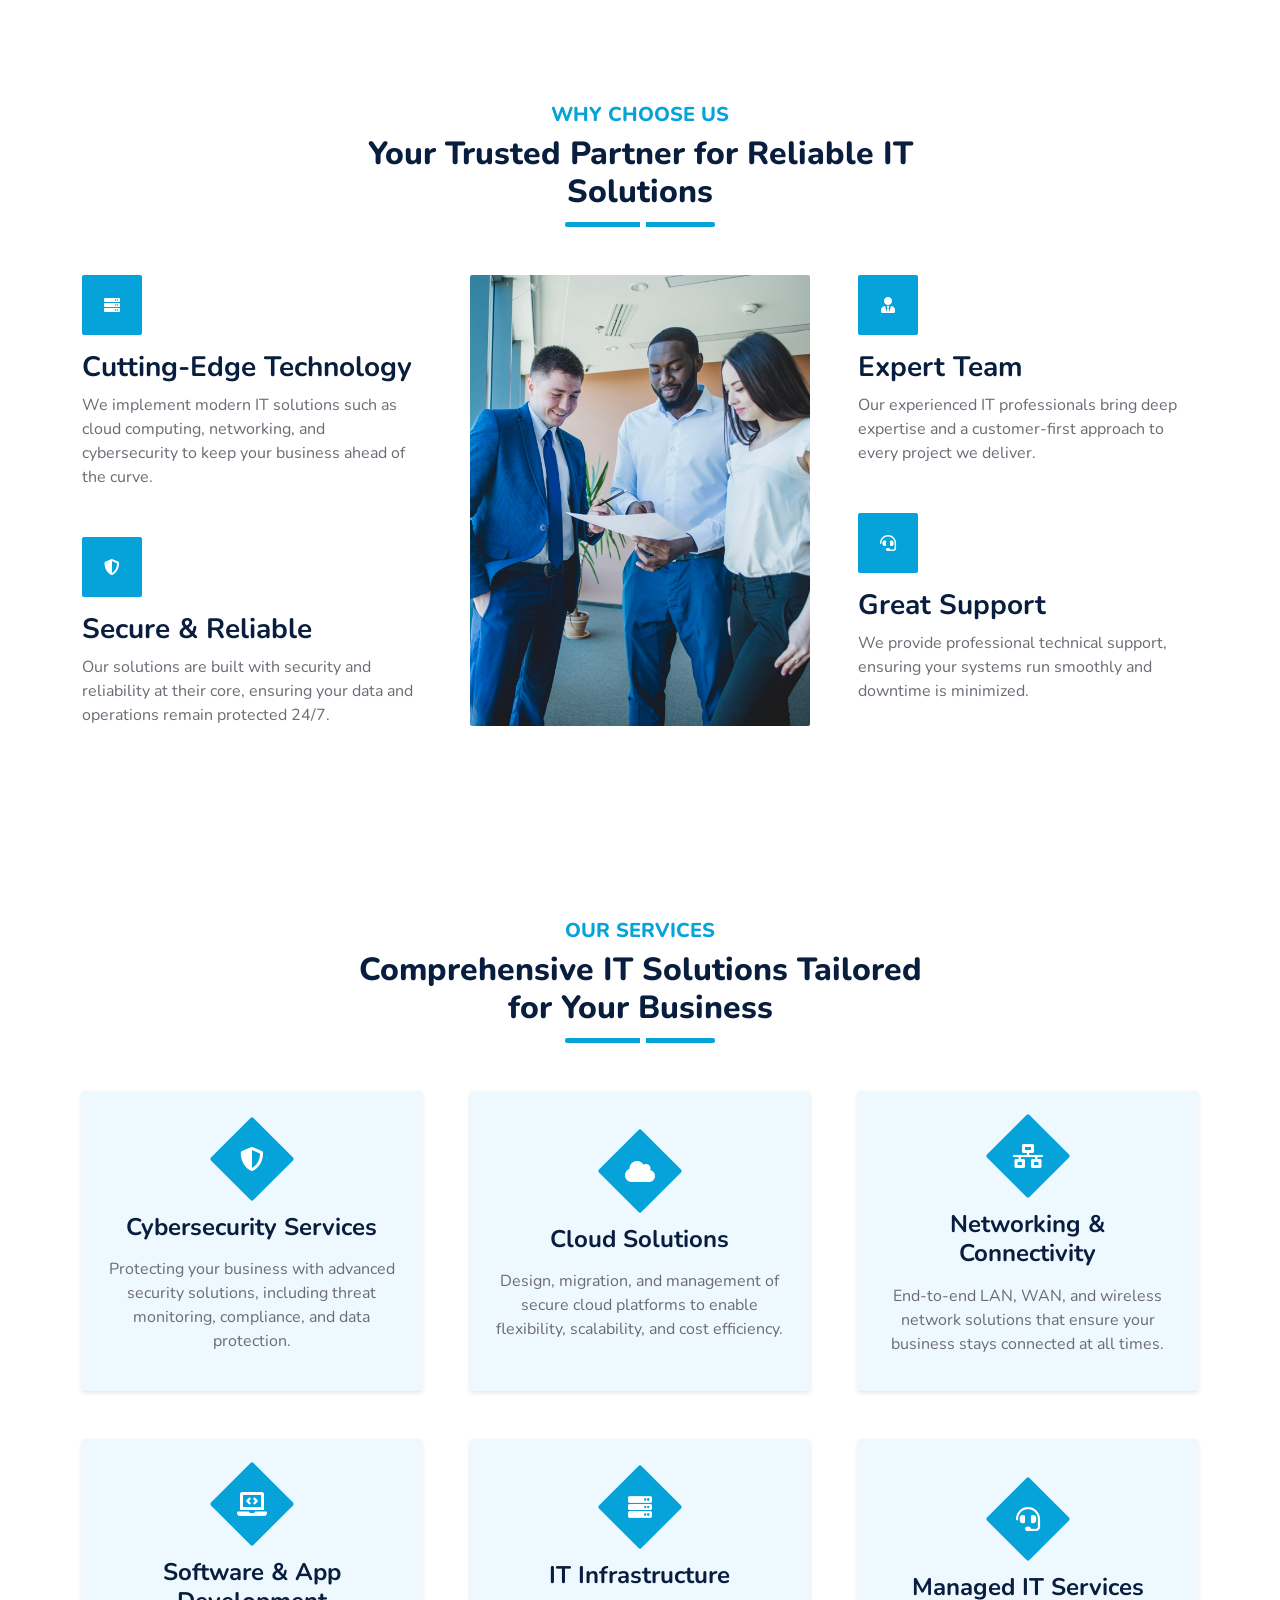
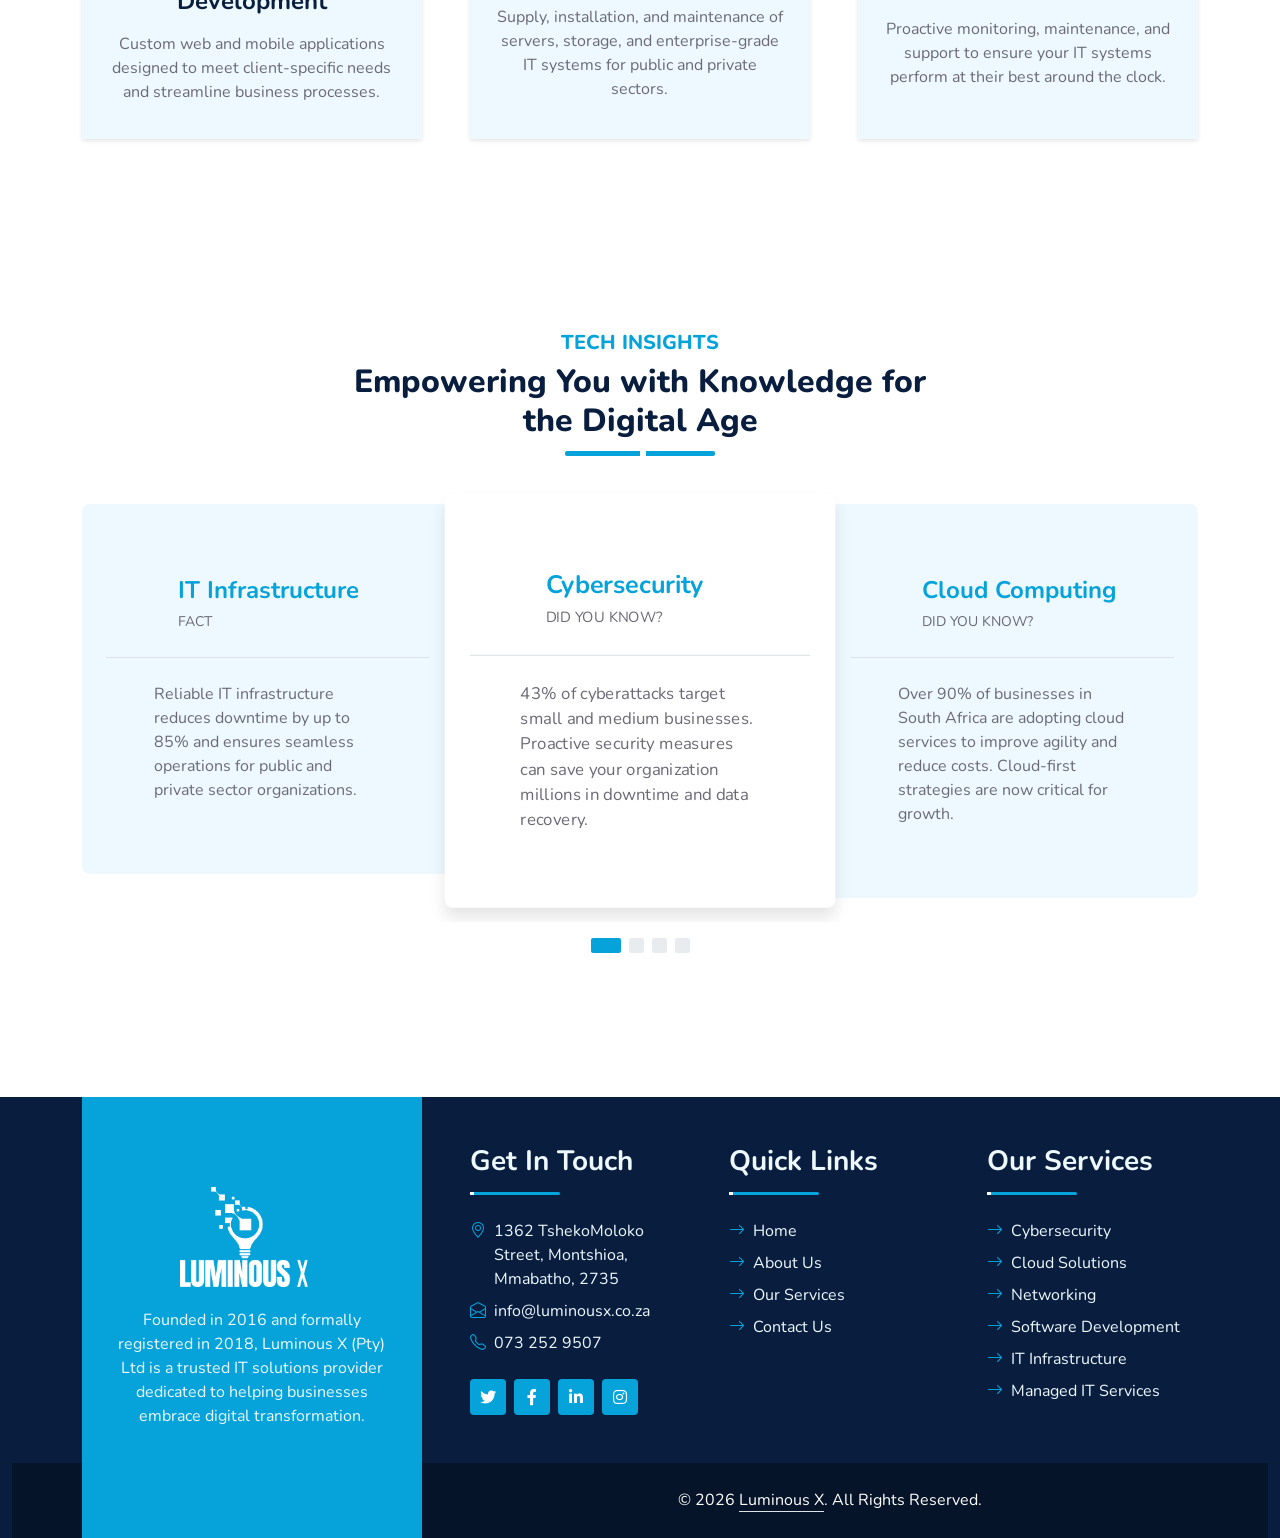
==== commit 4dda845c: "contact form update" ====
--- a/index.html
+++ b/index.html
@@ -3,499 +3,792 @@
 
 <head>
     <meta charset="utf-8">
-    <title>Luminous X - Home</title>
-    <meta content="width=device-width, initial-scale=1.0" name="viewport">
-    <meta content="Free HTML Templates" name="keywords">
-    <meta content="Free HTML Templates" name="description">
-
-    <!-- Favicon -->
-    <link href="img/favicon.ico" rel="icon">
-
-    <!-- Google Web Fonts -->
+    <meta http-equiv="X-UA-Compatible" content="IE=edge">
+    <title>Luminous X | Empowering Businesses with Smart Technology Solutions</title>
+    
+    <!-- Meta Tags for SEO -->
+    <meta name="description" content="Luminous X (Pty) Ltd is a trusted IT solutions provider specializing in cybersecurity, cloud solutions, networking, software development, and managed IT services in South Africa.">
+    <meta name="keywords" content="IT solutions, cybersecurity, cloud computing, networking, software development, managed IT services, South Africa, Mmabatho">
+    <meta name="author" content="Luminous X (Pty) Ltd">
+    <meta name="robots" content="index, follow">
+    
+    <!-- Viewport for Responsive Design -->
+    <meta name="viewport" content="width=device-width, initial-scale=1.0, viewport-fit=cover">
+    
+    <!-- Theme Color for Mobile Browsers -->
+    <meta name="theme-color" content="#06A3DA">
+    <meta name="msapplication-TileColor" content="#06A3DA">
+    
+    <!-- Open Graph Meta Tags for Social Media -->
+    <meta property="og:title" content="Luminous X - Smart IT Solutions for Your Business">
+    <meta property="og:description" content="Trusted IT solutions provider offering cybersecurity, cloud solutions, networking, and managed IT services in South Africa.">
+    <meta property="og:image" content="img/og-image.jpg">
+    <meta property="og:url" content="https://www.luminousx.co.za">
+    <meta property="og:type" content="website">
+    <meta property="og:locale" content="en_ZA">
+    
+    <!-- Twitter Card Meta Tags -->
+    <meta name="twitter:card" content="summary_large_image">
+    <meta name="twitter:title" content="Luminous X - Smart IT Solutions">
+    <meta name="twitter:description" content="Empowering businesses with cutting-edge technology solutions.">
+    <meta name="twitter:image" content="img/twitter-card.jpg">
+    
+    <!-- Canonical URL -->
+    <link rel="canonical" href="https://www.luminousx.co.za">
+    
+    <!-- Favicon and App Icons -->
+    <link rel="icon" type="image/x-icon" href="img/favicon.ico">
+    <link rel="apple-touch-icon" sizes="180x180" href="img/apple-touch-icon.png">
+    <link rel="icon" type="image/png" sizes="32x32" href="img/favicon-32x32.png">
+    <link rel="icon" type="image/png" sizes="16x16" href="img/favicon-16x16.png">
+    <link rel="manifest" href="site.webmanifest">
+    
+    <!-- Preconnect to Google Fonts for Performance -->
     <link rel="preconnect" href="https://fonts.googleapis.com">
     <link rel="preconnect" href="https://fonts.gstatic.com" crossorigin>
-    <link href="https://fonts.googleapis.com/css2?family=Nunito:wght@400;600;700;800&family=Rubik:wght@400;500;600;700&display=swap" rel="stylesheet">
-
+    
+    <!-- Google Web Fonts with Display Swap -->
+    <link href="https://fonts.googleapis.com/css2?family=Nunito:wght@400;600;700;800&family=Rubik:wght@400;500;600;700&display=swap" rel="stylesheet" media="print" onload="this.media='all'">
+    
+    <!-- Preload Critical CSS -->
+    <link rel="preload" as="style" href="https://cdnjs.cloudflare.com/ajax/libs/font-awesome/5.10.0/css/all.min.css">
+    <link rel="preload" as="style" href="css/bootstrap.min.css">
+    <link rel="preload" as="style" href="css/style.css">
+    
     <!-- Icon Font Stylesheet -->
     <link href="https://cdnjs.cloudflare.com/ajax/libs/font-awesome/5.10.0/css/all.min.css" rel="stylesheet">
     <link href="https://cdn.jsdelivr.net/npm/bootstrap-icons@1.4.1/font/bootstrap-icons.css" rel="stylesheet">
-
+    
     <!-- Libraries Stylesheet -->
     <link href="lib/owlcarousel/assets/owl.carousel.min.css" rel="stylesheet">
     <link href="lib/animate/animate.min.css" rel="stylesheet">
-
+    
     <!-- Customized Bootstrap Stylesheet -->
     <link href="css/bootstrap.min.css" rel="stylesheet">
-
+    
     <!-- Template Stylesheet -->
     <link href="css/style.css" rel="stylesheet">
+    
+    <!-- Critical CSS Inline for Above-the-Fold Content -->
+    <style>
+        /* Critical CSS for initial render */
+        :root {
+            --primary: #06A3DA;
+            --secondary: #34AD54;
+            --light: #EEF9FF;
+            --dark: #091E3E;
+        }
+        
+        body {
+            font-family: 'Nunito', sans-serif;
+            margin: 0;
+            padding: 0;
+            overflow-x: hidden;
+        }
+        
+        #spinner {
+            opacity: 0;
+            visibility: hidden;
+            transition: opacity .5s ease-out, visibility 0s linear .5s;
+            z-index: 99999;
+        }
+        
+        #spinner.show {
+            transition: opacity .5s ease-out, visibility 0s linear 0s;
+            visibility: visible;
+            opacity: 1;
+        }
+        
+        /* Lazy loading image placeholder */
+        img[data-src] {
+            opacity: 0;
+            transition: opacity 0.3s ease;
+        }
+        
+        img.loaded {
+            opacity: 1;
+        }
+    </style>
+    
+    <!-- Structured Data for SEO (JSON-LD) -->
+    <script type="application/ld+json">
+    {
+        "@context": "https://schema.org",
+        "@type": "LocalBusiness",
+        "name": "Luminous X (Pty) Ltd",
+        "image": "https://www.luminousx.co.za/img/logo.png",
+        "description": "Trusted IT solutions provider specializing in cybersecurity, cloud solutions, networking, and managed IT services.",
+        "address": {
+            "@type": "PostalAddress",
+            "streetAddress": "1362 TshekoMoloko Street, Montshioa",
+            "addressLocality": "Mmabatho",
+            "postalCode": "2735",
+            "addressCountry": "ZA"
+        },
+        "geo": {
+            "@type": "GeoCoordinates",
+            "latitude": "-25.8451",
+            "longitude": "25.6394"
+        },
+        "url": "https://www.luminousx.co.za",
+        "telephone": "+27732529507",
+        "email": "info@luminousx.co.za",
+        "openingHours": "Mo-Fr 08:00-17:00",
+        "priceRange": "$$"
+    }
+    </script>
+    
+    <!-- Google Analytics (Optional - Add your tracking ID) -->
+    <!-- 
+    <script async src="https://www.googletagmanager.com/gtag/js?id=UA-XXXXX-X"></script>
+    <script>
+        window.dataLayer = window.dataLayer || [];
+        function gtag(){dataLayer.push(arguments);}
+        gtag('js', new Date());
+        gtag('config', 'UA-XXXXX-X');
+    </script>
+    -->
+    
+    <!-- Cookie Consent Banner (Optional) -->
+    <!-- 
+    <link rel="stylesheet" type="text/css" href="https://cdnjs.cloudflare.com/ajax/libs/cookieconsent2/3.1.0/cookieconsent.min.css" />
+    <script src="https://cdnjs.cloudflare.com/ajax/libs/cookieconsent2/3.1.0/cookieconsent.min.js"></script>
+    <script>
+        window.addEventListener("load", function(){
+            window.cookieconsent.initialise({
+                "palette": {
+                    "popup": { "background": "#091E3E" },
+                    "button": { "background": "#06A3DA" }
+                },
+                "theme": "classic",
+                "content": {
+                    "message": "This website uses cookies to ensure you get the best experience.",
+                    "dismiss": "Got it!",
+                    "link": "Learn more"
+                }
+            });
+        });
+    </script>
+    -->
 </head>
 
 <body>
-    <!-- Spinner Start -->
-    <div id="spinner" class="show bg-white position-fixed translate-middle w-100 vh-100 top-50 start-50 d-flex align-items-center justify-content-center">
-        <div class="spinner"></div>
+    <!-- ============================================
+         SPINNER COMPONENT
+         Loading spinner shown during page load
+         ============================================ -->
+    <div id="spinner" class="show bg-white position-fixed translate-middle w-100 vh-100 top-50 start-50 d-flex align-items-center justify-content-center" role="status" aria-label="Loading">
+        <div class="spinner" aria-hidden="true"></div>
+        <span class="visually-hidden">Loading...</span>
     </div>
-    <!-- Spinner End -->
-
-
-    <!-- Topbar Start -->
-    <div class="container-fluid bg-dark px-5 d-none d-lg-block">
+
+    <!-- ============================================
+         TOPBAR SECTION
+         Contact information and social media links
+         ============================================ -->
+    <div class="container-fluid bg-dark px-5 d-none d-lg-block" role="complementary" aria-label="Top bar with contact info">
         <div class="row gx-0">
             <div class="col-lg-8 text-center text-lg-start mb-2 mb-lg-0">
                 <div class="d-inline-flex align-items-center" style="height: 45px;">
-                    <small class="me-3 text-light"><i class="fa fa-map-marker-alt me-2"></i>1362 TshekoMoloko Street, Montshioa, Mmabatho, 2735</small>
-                    <small class="me-3 text-light"><i class="fa fa-phone-alt me-2"></i>073 252 9507</small>
-                    <small class="text-light"><i class="fa fa-envelope-open me-2"></i>info@luminousx.co.za</small>
+                    <!-- Address -->
+                    <small class="me-3 text-light">
+                        <i class="fa fa-map-marker-alt me-2" aria-hidden="true"></i>
+                        <span>1362 TshekoMoloko Street, Montshioa, Mmabatho, 2735</span>
+                    </small>
+                    <!-- Phone -->
+                    <small class="me-3 text-light">
+                        <i class="fa fa-phone-alt me-2" aria-hidden="true"></i>
+                        <a href="tel:+27732529507" class="text-light text-decoration-none">073 252 9507</a>
+                    </small>
+                    <!-- Email -->
+                    <small class="text-light">
+                        <i class="fa fa-envelope-open me-2" aria-hidden="true"></i>
+                        <a href="mailto:info@luminousx.co.za" class="text-light text-decoration-none">info@luminousx.co.za</a>
+                    </small>
                 </div>
             </div>
             <div class="col-lg-4 text-center text-lg-end">
-                <div class="d-inline-flex align-items-center" style="height: 45px;">
-                    <a class="btn btn-sm btn-outline-light btn-sm-square rounded-circle me-2" href=""><i class="fab fa-twitter fw-normal"></i></a>
-                    <a class="btn btn-sm btn-outline-light btn-sm-square rounded-circle me-2" href=""><i class="fab fa-facebook-f fw-normal"></i></a>
-                    <a class="btn btn-sm btn-outline-light btn-sm-square rounded-circle me-2" href=""><i class="fab fa-linkedin-in fw-normal"></i></a>
-                    <a class="btn btn-sm btn-outline-light btn-sm-square rounded-circle me-2" href=""><i class="fab fa-instagram fw-normal"></i></a>
-                    <a class="btn btn-sm btn-outline-light btn-sm-square rounded-circle" href=""><i class="fab fa-youtube fw-normal"></i></a>
+                <div class="d-inline-flex align-items-center" style="height: 45px;" role="list" aria-label="Social media links">
+                    <a class="btn btn-sm btn-outline-light btn-sm-square rounded-circle me-2" href="#" aria-label="Follow us on Twitter" rel="noopener noreferrer">
+                        <i class="fab fa-twitter fw-normal" aria-hidden="true"></i>
+                    </a>
+                    <a class="btn btn-sm btn-outline-light btn-sm-square rounded-circle me-2" href="#" aria-label="Follow us on Facebook" rel="noopener noreferrer">
+                        <i class="fab fa-facebook-f fw-normal" aria-hidden="true"></i>
+                    </a>
+                    <a class="btn btn-sm btn-outline-light btn-sm-square rounded-circle me-2" href="#" aria-label="Connect on LinkedIn" rel="noopener noreferrer">
+                        <i class="fab fa-linkedin-in fw-normal" aria-hidden="true"></i>
+                    </a>
+                    <a class="btn btn-sm btn-outline-light btn-sm-square rounded-circle me-2" href="#" aria-label="Follow us on Instagram" rel="noopener noreferrer">
+                        <i class="fab fa-instagram fw-normal" aria-hidden="true"></i>
+                    </a>
+                    <a class="btn btn-sm btn-outline-light btn-sm-square rounded-circle" href="#" aria-label="Subscribe on YouTube" rel="noopener noreferrer">
+                        <i class="fab fa-youtube fw-normal" aria-hidden="true"></i>
+                    </a>
                 </div>
             </div>
         </div>
     </div>
-    <!-- Topbar End -->
-
-
-    <!-- Navbar & Carousel Start -->
+
+    <!-- ============================================
+         NAVIGATION & CAROUSEL SECTION
+         Main navigation bar and hero carousel
+         ============================================ -->
     <div class="container-fluid position-relative p-0">
-        <nav class="navbar navbar-expand-lg navbar-dark px-5 py-3 py-lg-0">
-<a href="index.html" class="navbar-brand p-0">
-<h1 class="m-0"><i class="fa fa-lightbulb me-2"></i>Luminous X</h1>
-</a>
-
-            <button class="navbar-toggler" type="button" data-bs-toggle="collapse" data-bs-target="#navbarCollapse">
-                <span class="fa fa-bars"></span>
+        <!-- Navigation Bar -->
+        <nav class="navbar navbar-expand-lg navbar-dark px-5 py-3 py-lg-0" aria-label="Main navigation">
+            <a href="index.html" class="navbar-brand p-0">
+                <h1 class="m-0">
+                    <i class="fa fa-lightbulb me-2" aria-hidden="true"></i>
+                    <span>Luminous X</span>
+                </h1>
+            </a>
+            
+            <!-- Mobile Toggle Button -->
+            <button class="navbar-toggler" type="button" data-bs-toggle="collapse" data-bs-target="#navbarCollapse" 
+                    aria-controls="navbarCollapse" aria-expanded="false" aria-label="Toggle navigation">
+                <span class="fa fa-bars" aria-hidden="true"></span>
             </button>
+            
+            <!-- Navigation Links -->
             <div class="collapse navbar-collapse" id="navbarCollapse">
-                <div class="navbar-nav ms-auto py-0">
-                    <a href="index.html" class="nav-item nav-link active">Home</a>
-                    <a href="about.html" class="nav-item nav-link">About</a>
-                    <a href="service.html" class="nav-item nav-link">Services</a>
-                    <a href="contact.html" class="nav-item nav-link">Contact</a>
-                </div>
-                <a href="tel:+27732529507" class="btn btn-primary py-2 px-4 ms-3">Call Us Now</a>
+                <div class="navbar-nav ms-auto py-0" role="list">
+                    <a href="index.html" class="nav-item nav-link active" aria-current="page" role="listitem">Home</a>
+                    <a href="about.html" class="nav-item nav-link" role="listitem">About</a>
+                    <a href="service.html" class="nav-item nav-link" role="listitem">Services</a>
+                    <a href="contact.html" class="nav-item nav-link" role="listitem">Contact</a>
+                </div>
+                <a href="tel:+27732529507" class="btn btn-primary py-2 px-4 ms-3" aria-label="Call us now">
+                    <i class="fa fa-phone-alt me-2" aria-hidden="true"></i>Call Us Now
+                </a>
             </div>
         </nav>
 
-        <div id="header-carousel" class="carousel slide carousel-fade" data-bs-ride="carousel">
+        <!-- Hero Carousel -->
+        <div id="header-carousel" class="carousel slide carousel-fade" data-bs-ride="carousel" aria-label="Hero carousel">
             <div class="carousel-inner">
+                <!-- First Slide -->
                 <div class="carousel-item active">
-                    <img class="w-100" src="img/carousel-1.jpg" alt="Image">
+                    <img class="w-100" src="img/carousel-1.jpg" alt="Luminous X IT Solutions Hero Image" loading="eager" width="1920" height="800">
                     <div class="carousel-caption d-flex flex-column align-items-center justify-content-center">
                         <div class="p-3" style="max-width: 900px;">
                             <h5 class="text-white text-uppercase mb-3 animated slideInDown">Trusted IT Partner</h5>
                             <h1 class="display-1 text-white mb-md-4 animated zoomIn">Empowering Businesses with Smart Technology</h1>
-                            <a href="about.html" class="btn btn-primary py-md-3 px-md-5 me-3 animated slideInLeft">About Us</a>
-                            <a href="contact.html" class="btn btn-outline-light py-md-3 px-md-5 animated slideInRight">Contact Us</a>
-                        </div>
-                    </div>
-                </div>
+                            <div class="d-flex flex-wrap gap-3 justify-content-center">
+                                <a href="about.html" class="btn btn-primary py-md-3 px-md-5 me-3 animated slideInLeft">About Us</a>
+                                <a href="contact.html" class="btn btn-outline-light py-md-3 px-md-5 animated slideInRight">Contact Us</a>
+                            </div>
+                        </div>
+                    </div>
+                </div>
+                <!-- Second Slide -->
                 <div class="carousel-item">
-                    <img class="w-100" src="img/carousel-2.jpg" alt="Image">
+                    <img class="w-100" src="img/carousel-2.jpg" alt="Digital Transformation Solutions" loading="eager" width="1920" height="800">
                     <div class="carousel-caption d-flex flex-column align-items-center justify-content-center">
                         <div class="p-3" style="max-width: 900px;">
                             <h5 class="text-white text-uppercase mb-3 animated slideInDown">Digital Transformation</h5>
                             <h1 class="display-1 text-white mb-md-4 animated zoomIn">Innovative IT Solutions for a Connected Future</h1>
-                            <a href="about.html" class="btn btn-primary py-md-3 px-md-5 me-3 animated slideInLeft">About Us</a>
-                            <a href="contact.html" class="btn btn-outline-light py-md-3 px-md-5 animated slideInRight">Contact Us</a>
-                        </div>
-                    </div>
-                </div>
-            </div>
-            <button class="carousel-control-prev" type="button" data-bs-target="#header-carousel"
-                data-bs-slide="prev">
+                            <div class="d-flex flex-wrap gap-3 justify-content-center">
+                                <a href="about.html" class="btn btn-primary py-md-3 px-md-5 me-3 animated slideInLeft">About Us</a>
+                                <a href="contact.html" class="btn btn-outline-light py-md-3 px-md-5 animated slideInRight">Contact Us</a>
+                            </div>
+                        </div>
+                    </div>
+                </div>
+            </div>
+            
+            <!-- Carousel Controls -->
+            <button class="carousel-control-prev" type="button" data-bs-target="#header-carousel" data-bs-slide="prev" aria-label="Previous slide">
                 <span class="carousel-control-prev-icon" aria-hidden="true"></span>
                 <span class="visually-hidden">Previous</span>
             </button>
-            <button class="carousel-control-next" type="button" data-bs-target="#header-carousel"
-                data-bs-slide="next">
+            <button class="carousel-control-next" type="button" data-bs-target="#header-carousel" data-bs-slide="next" aria-label="Next slide">
                 <span class="carousel-control-next-icon" aria-hidden="true"></span>
                 <span class="visually-hidden">Next</span>
             </button>
         </div>
     </div>
-    <!-- Navbar & Carousel End -->
-
-
-
-
-
-
-<!-- About Start -->
-<div class="container-fluid py-5 wow fadeInUp" data-wow-delay="0.1s">
-    <div class="container py-5">
-        <div class="row g-5">
-            <div class="col-lg-7">
-                <div class="section-title position-relative pb-3 mb-5">
-                    <h5 class="fw-bold text-primary text-uppercase">About Us</h5>
-                    <h1 class="mb-0">Driving Innovation Through Cutting-Edge IT Solutions</h1>
-                </div>
-                <p class="mb-4">
-                    Founded in 2016 and formally registered in 2018, Luminous X (Pty) Ltd is a trusted IT solutions provider dedicated to helping businesses embrace digital transformation. We specialize in delivering secure, scalable, and innovative technology services that streamline operations, improve efficiency, and empower organizations to achieve sustainable growth.
-                </p>
-                <div class="row g-0 mb-3">
-                    <div class="col-sm-6 wow zoomIn" data-wow-delay="0.2s">
-                        <h5 class="mb-3"><i class="fa fa-check text-primary me-3"></i>Trusted Expertise</h5>
-                        <h5 class="mb-3"><i class="fa fa-check text-primary me-3"></i>Skilled Professionals</h5>
-                    </div>
-                    <div class="col-sm-6 wow zoomIn" data-wow-delay="0.4s">
-                        <h5 class="mb-3"><i class="fa fa-check text-primary me-3"></i>Reliable Support</h5>
-                        <h5 class="mb-3"><i class="fa fa-check text-primary me-3"></i>Value-Driven Pricing</h5>
-                    </div>
-                </div>
-                <div class="d-flex align-items-center mb-4 wow fadeIn" data-wow-delay="0.6s">
-                    <div class="bg-primary d-flex align-items-center justify-content-center rounded" style="width: 60px; height: 60px;">
-                        <i class="fa fa-phone-alt text-white"></i>
-                    </div>
-                    <div class="ps-4">
-                        <h5 class="mb-2">Call to ask any question</h5>
-                        <h4 class="text-primary mb-0">073 252 9507</h4>
-                    </div>
-                </div>
-                <a href="service.html" class="btn btn-primary py-3 px-5 mt-3 wow zoomIn" data-wow-delay="0.9s">Our Services</a>
-            </div>
-            <div class="col-lg-5" style="min-height: 500px;">
-                <div class="position-relative h-100">
-                    <img class="position-absolute w-100 h-100 rounded wow zoomIn" data-wow-delay="0.9s" src="img/about.jpg" style="object-fit: cover;">
+
+    <!-- ============================================
+         ABOUT SECTION
+         Company introduction and value proposition
+         ============================================ -->
+    <section class="container-fluid py-5 wow fadeInUp" data-wow-delay="0.1s" aria-label="About Us section">
+        <div class="container py-5">
+            <div class="row g-5">
+                <div class="col-lg-7">
+                    <div class="section-title position-relative pb-3 mb-5">
+                        <h5 class="fw-bold text-primary text-uppercase">About Us</h5>
+                        <h2 class="mb-0">Driving Innovation Through Cutting-Edge IT Solutions</h2>
+                    </div>
+                    <p class="mb-4">
+                        Founded in 2016 and formally registered in 2018, <strong>Luminous X (Pty) Ltd</strong> is a trusted IT solutions provider dedicated to helping businesses embrace digital transformation. We specialize in delivering secure, scalable, and innovative technology services that streamline operations, improve efficiency, and empower organizations to achieve sustainable growth.
+                    </p>
+                    <div class="row g-0 mb-3">
+                        <div class="col-sm-6 wow zoomIn" data-wow-delay="0.2s">
+                            <h5 class="mb-3">
+                                <i class="fa fa-check text-primary me-3" aria-hidden="true"></i>
+                                Trusted Expertise
+                            </h5>
+                            <h5 class="mb-3">
+                                <i class="fa fa-check text-primary me-3" aria-hidden="true"></i>
+                                Skilled Professionals
+                            </h5>
+                        </div>
+                        <div class="col-sm-6 wow zoomIn" data-wow-delay="0.4s">
+                            <h5 class="mb-3">
+                                <i class="fa fa-check text-primary me-3" aria-hidden="true"></i>
+                                Reliable Support
+                            </h5>
+                            <h5 class="mb-3">
+                                <i class="fa fa-check text-primary me-3" aria-hidden="true"></i>
+                                Value-Driven Pricing
+                            </h5>
+                        </div>
+                    </div>
+                    <div class="d-flex align-items-center mb-4 wow fadeIn" data-wow-delay="0.6s">
+                        <div class="bg-primary d-flex align-items-center justify-content-center rounded" style="width: 60px; height: 60px;">
+                            <i class="fa fa-phone-alt text-white" aria-hidden="true"></i>
+                        </div>
+                        <div class="ps-4">
+                            <h5 class="mb-2">Call to ask any question</h5>
+                            <h4 class="text-primary mb-0">
+                                <a href="tel:+27732529507" class="text-primary text-decoration-none">073 252 9507</a>
+                            </h4>
+                        </div>
+                    </div>
+                    <a href="service.html" class="btn btn-primary py-3 px-5 mt-3 wow zoomIn" data-wow-delay="0.9s">Our Services</a>
+                </div>
+                <div class="col-lg-5" style="min-height: 500px;">
+                    <div class="position-relative h-100">
+                        <img class="position-absolute w-100 h-100 rounded wow zoomIn" data-wow-delay="0.9s" 
+                             src="img/about.jpg" alt="Luminous X Team working on IT solutions" 
+                             loading="lazy" style="object-fit: cover;">
+                    </div>
                 </div>
             </div>
         </div>
-    </div>
-</div>
-<!-- About End -->
-
-
-
-<!-- Why choose us Start -->
-<div class="container-fluid py-5 wow fadeInUp" data-wow-delay="0.1s">
-    <div class="container py-5">
-        <div class="section-title text-center position-relative pb-3 mb-5 mx-auto" style="max-width: 600px;">
-            <h5 class="fw-bold text-primary text-uppercase">Why Choose Us</h5>
-            <h1 class="mb-0">Your Trusted Partner for Reliable IT Solutions</h1>
+    </section>
+
+    <!-- ============================================
+         WHY CHOOSE US SECTION
+         Key differentiators and benefits
+         ============================================ -->
+    <section class="container-fluid py-5 wow fadeInUp" data-wow-delay="0.1s" aria-label="Why choose us section">
+        <div class="container py-5">
+            <div class="section-title text-center position-relative pb-3 mb-5 mx-auto" style="max-width: 600px;">
+                <h5 class="fw-bold text-primary text-uppercase">Why Choose Us</h5>
+                <h2 class="mb-0">Your Trusted Partner for Reliable IT Solutions</h2>
+            </div>
+            <div class="row g-5">
+                <div class="col-lg-4">
+                    <div class="row g-5">
+                        <div class="col-12 wow zoomIn" data-wow-delay="0.2s">
+                            <div class="bg-primary rounded d-flex align-items-center justify-content-center mb-3" style="width: 60px; height: 60px;">
+                                <i class="fa fa-server text-white" aria-hidden="true"></i>
+                            </div>
+                            <h3>Cutting-Edge Technology</h3>
+                            <p class="mb-0">We implement modern IT solutions such as cloud computing, networking, and cybersecurity to keep your business ahead of the curve.</p>
+                        </div>
+                        <div class="col-12 wow zoomIn" data-wow-delay="0.6s">
+                            <div class="bg-primary rounded d-flex align-items-center justify-content-center mb-3" style="width: 60px; height: 60px;">
+                                <i class="fa fa-shield-alt text-white" aria-hidden="true"></i>
+                            </div>
+                            <h3>Secure & Reliable</h3>
+                            <p class="mb-0">Our solutions are built with security and reliability at their core, ensuring your data and operations remain protected 24/7.</p>
+                        </div>
+                    </div>
+                </div>
+                <div class="col-lg-4 wow zoomIn" data-wow-delay="0.9s" style="min-height: 350px;">
+                    <div class="position-relative h-100">
+                        <img class="position-absolute w-100 h-100 rounded wow zoomIn" data-wow-delay="0.1s" 
+                             src="img/feature.jpg" alt="IT Solutions Feature Image" 
+                             loading="lazy" style="object-fit: cover;">
+                    </div>
+                </div>
+                <div class="col-lg-4">
+                    <div class="row g-5">
+                        <div class="col-12 wow zoomIn" data-wow-delay="0.4s">
+                            <div class="bg-primary rounded d-flex align-items-center justify-content-center mb-3" style="width: 60px; height: 60px;">
+                                <i class="fa fa-user-tie text-white" aria-hidden="true"></i>
+                            </div>
+                            <h3>Expert Team</h3>
+                            <p class="mb-0">Our experienced IT professionals bring deep expertise and a customer-first approach to every project we deliver.</p>
+                        </div>
+                        <div class="col-12 wow zoomIn" data-wow-delay="0.8s">
+                            <div class="bg-primary rounded d-flex align-items-center justify-content-center mb-3" style="width: 60px; height: 60px;">
+                                <i class="fa fa-headset text-white" aria-hidden="true"></i>
+                            </div>
+                            <h3>Great Support</h3>
+                            <p class="mb-0">We provide professional technical support, ensuring your systems run smoothly and downtime is minimized.</p>
+                        </div>
+                    </div>
+                </div>
+            </div>
         </div>
-        <div class="row g-5">
-            <div class="col-lg-4">
-                <div class="row g-5">
-                    <div class="col-12 wow zoomIn" data-wow-delay="0.2s">
-                        <div class="bg-primary rounded d-flex align-items-center justify-content-center mb-3" style="width: 60px; height: 60px;">
-                            <i class="fa fa-server text-white"></i>
-                        </div>
-                        <h4>Cutting-Edge Technology</h4>
-                        <p class="mb-0">We implement modern IT solutions such as cloud computing, networking, and cybersecurity to keep your business ahead of the curve.</p>
-                    </div>
-                    <div class="col-12 wow zoomIn" data-wow-delay="0.6s">
-                        <div class="bg-primary rounded d-flex align-items-center justify-content-center mb-3" style="width: 60px; height: 60px;">
-                            <i class="fa fa-shield-alt text-white"></i>
-                        </div>
-                        <h4>Secure & Reliable</h4>
-                        <p class="mb-0">Our solutions are built with security and reliability at their core, ensuring your data and operations remain protected 24/7.</p>
-                    </div>
-                </div>
-            </div>
-            <div class="col-lg-4 wow zoomIn" data-wow-delay="0.9s" style="min-height: 350px;">
-                <div class="position-relative h-100">
-                    <img class="position-absolute w-100 h-100 rounded wow zoomIn" data-wow-delay="0.1s" src="img/feature.jpg" style="object-fit: cover;">
-                </div>
-            </div>
-            <div class="col-lg-4">
-                <div class="row g-5">
-                    <div class="col-12 wow zoomIn" data-wow-delay="0.4s">
-                        <div class="bg-primary rounded d-flex align-items-center justify-content-center mb-3" style="width: 60px; height: 60px;">
-                            <i class="fa fa-user-tie text-white"></i>
-                        </div>
-                        <h4>Expert Team</h4>
-                        <p class="mb-0">Our experienced IT professionals bring deep expertise and a customer-first approach to every project we deliver.</p>
-                    </div>
-                    <div class="col-12 wow zoomIn" data-wow-delay="0.8s">
-                        <div class="bg-primary rounded d-flex align-items-center justify-content-center mb-3" style="width: 60px; height: 60px;">
-                            <i class="fa fa-headset text-white"></i>
-                        </div>
-                        <h4>Great Support</h4>
-                        <p class="mb-0">We provide professional technical support, ensuring your systems run smoothly and downtime is minimized.</p>
+    </section>
+
+    <!-- ============================================
+         SERVICES SECTION
+         Core services offered by the company
+         ============================================ -->
+    <section class="container-fluid py-5 wow fadeInUp" data-wow-delay="0.1s" aria-label="Our services section">
+        <div class="container py-5">
+            <div class="section-title text-center position-relative pb-3 mb-5 mx-auto" style="max-width: 600px;">
+                <h5 class="fw-bold text-primary text-uppercase">Our Services</h5>
+                <h2 class="mb-0">Comprehensive IT Solutions Tailored for Your Business</h2>
+            </div>
+            <div class="row g-5">
+                <!-- Service 1: Cybersecurity -->
+                <div class="col-lg-4 col-md-6 wow zoomIn" data-wow-delay="0.3s">
+                    <div class="service-item bg-light rounded d-flex flex-column align-items-center justify-content-center text-center h-100">
+                        <div class="service-icon">
+                            <i class="fa fa-shield-alt text-white" aria-hidden="true"></i>
+                        </div>
+                        <h3 class="mb-3 h4">Cybersecurity Services</h3>
+                        <p class="m-0">Protecting your business with advanced security solutions, including threat monitoring, compliance, and data protection.</p>
+                        <a class="btn btn-lg btn-primary rounded mt-3" href="service.html" aria-label="Learn more about Cybersecurity Services">
+                            <i class="bi bi-arrow-right" aria-hidden="true"></i>
+                            <span class="visually-hidden">Learn more</span>
+                        </a>
+                    </div>
+                </div>
+                
+                <!-- Service 2: Cloud Solutions -->
+                <div class="col-lg-4 col-md-6 wow zoomIn" data-wow-delay="0.6s">
+                    <div class="service-item bg-light rounded d-flex flex-column align-items-center justify-content-center text-center h-100">
+                        <div class="service-icon">
+                            <i class="fa fa-cloud text-white" aria-hidden="true"></i>
+                        </div>
+                        <h3 class="mb-3 h4">Cloud Solutions</h3>
+                        <p class="m-0">Design, migration, and management of secure cloud platforms to enable flexibility, scalability, and cost efficiency.</p>
+                        <a class="btn btn-lg btn-primary rounded mt-3" href="service.html" aria-label="Learn more about Cloud Solutions">
+                            <i class="bi bi-arrow-right" aria-hidden="true"></i>
+                            <span class="visually-hidden">Learn more</span>
+                        </a>
+                    </div>
+                </div>
+                
+                <!-- Service 3: Networking -->
+                <div class="col-lg-4 col-md-6 wow zoomIn" data-wow-delay="0.9s">
+                    <div class="service-item bg-light rounded d-flex flex-column align-items-center justify-content-center text-center h-100">
+                        <div class="service-icon">
+                            <i class="fa fa-network-wired text-white" aria-hidden="true"></i>
+                        </div>
+                        <h3 class="mb-3 h4">Networking & Connectivity</h3>
+                        <p class="m-0">End-to-end LAN, WAN, and wireless network solutions that ensure your business stays connected at all times.</p>
+                        <a class="btn btn-lg btn-primary rounded mt-3" href="service.html" aria-label="Learn more about Networking Services">
+                            <i class="bi bi-arrow-right" aria-hidden="true"></i>
+                            <span class="visually-hidden">Learn more</span>
+                        </a>
+                    </div>
+                </div>
+                
+                <!-- Service 4: Software Development -->
+                <div class="col-lg-4 col-md-6 wow zoomIn" data-wow-delay="0.3s">
+                    <div class="service-item bg-light rounded d-flex flex-column align-items-center justify-content-center text-center h-100">
+                        <div class="service-icon">
+                            <i class="fa fa-laptop-code text-white" aria-hidden="true"></i>
+                        </div>
+                        <h3 class="mb-3 h4">Software & App Development</h3>
+                        <p class="m-0">Custom web and mobile applications designed to meet client-specific needs and streamline business processes.</p>
+                        <a class="btn btn-lg btn-primary rounded mt-3" href="service.html" aria-label="Learn more about Software Development">
+                            <i class="bi bi-arrow-right" aria-hidden="true"></i>
+                            <span class="visually-hidden">Learn more</span>
+                        </a>
+                    </div>
+                </div>
+                
+                <!-- Service 5: IT Infrastructure -->
+                <div class="col-lg-4 col-md-6 wow zoomIn" data-wow-delay="0.6s">
+                    <div class="service-item bg-light rounded d-flex flex-column align-items-center justify-content-center text-center h-100">
+                        <div class="service-icon">
+                            <i class="fa fa-server text-white" aria-hidden="true"></i>
+                        </div>
+                        <h3 class="mb-3 h4">IT Infrastructure</h3>
+                        <p class="m-0">Supply, installation, and maintenance of servers, storage, and enterprise-grade IT systems for public and private sectors.</p>
+                        <a class="btn btn-lg btn-primary rounded mt-3" href="service.html" aria-label="Learn more about IT Infrastructure">
+                            <i class="bi bi-arrow-right" aria-hidden="true"></i>
+                            <span class="visually-hidden">Learn more</span>
+                        </a>
+                    </div>
+                </div>
+                
+                <!-- Service 6: Managed IT Services -->
+                <div class="col-lg-4 col-md-6 wow zoomIn" data-wow-delay="0.9s">
+                    <div class="service-item bg-light rounded d-flex flex-column align-items-center justify-content-center text-center h-100">
+                        <div class="service-icon">
+                            <i class="fa fa-headset text-white" aria-hidden="true"></i>
+                        </div>
+                        <h3 class="mb-3 h4">Managed IT Services</h3>
+                        <p class="m-0">Proactive monitoring, maintenance, and support to ensure your IT systems perform at their best around the clock.</p>
+                        <a class="btn btn-lg btn-primary rounded mt-3" href="service.html" aria-label="Learn more about Managed IT Services">
+                            <i class="bi bi-arrow-right" aria-hidden="true"></i>
+                            <span class="visually-hidden">Learn more</span>
+                        </a>
                     </div>
                 </div>
             </div>
         </div>
-    </div>
-</div>
-<!-- Why choose us End -->
-
-
-
-   <!-- Service Start --> 
-<div class="container-fluid py-5 wow fadeInUp" data-wow-delay="0.1s">
-    <div class="container py-5">
-        <div class="section-title text-center position-relative pb-3 mb-5 mx-auto" style="max-width: 600px;">
-            <h5 class="fw-bold text-primary text-uppercase">Our Services</h5>
-            <h1 class="mb-0">Comprehensive IT Solutions Tailored for Your Business</h1>
+    </section>
+
+    <!-- ============================================
+         TECH INSIGHTS SECTION
+         Educational content and industry facts
+         ============================================ -->
+    <section class="container-fluid py-5 wow fadeInUp" data-wow-delay="0.1s" aria-label="Technology insights and facts">
+        <div class="container py-5">
+            <div class="section-title text-center position-relative pb-3 mb-4 mx-auto" style="max-width: 600px;">
+                <h5 class="fw-bold text-primary text-uppercase">Tech Insights</h5>
+                <h2 class="mb-0">Empowering You with Knowledge for the Digital Age</h2>
+            </div>
+            <div class="owl-carousel testimonial-carousel wow fadeInUp" data-wow-delay="0.6s" aria-label="Insights carousel">
+                <!-- Insight 1: Cybersecurity -->
+                <div class="testimonial-item bg-light my-4">
+                    <div class="d-flex align-items-center border-bottom pt-5 pb-4 px-5">
+                        <div class="ps-4">
+                            <h4 class="text-primary mb-1">Cybersecurity</h4>
+                            <small class="text-uppercase">Did You Know?</small>
+                        </div>
+                    </div>
+                    <div class="pt-4 pb-5 px-5">
+                        43% of cyberattacks target small and medium businesses. Proactive security measures can save your organization millions in downtime and data recovery.
+                    </div>
+                </div>
+                
+                <!-- Insight 2: Cloud Computing -->
+                <div class="testimonial-item bg-light my-4">
+                    <div class="d-flex align-items-center border-bottom pt-5 pb-4 px-5">
+                        <div class="ps-4">
+                            <h4 class="text-primary mb-1">Cloud Computing</h4>
+                            <small class="text-uppercase">Did You Know?</small>
+                        </div>
+                    </div>
+                    <div class="pt-4 pb-5 px-5">
+                        Over 90% of businesses in South Africa are adopting cloud services to improve agility and reduce costs. Cloud-first strategies are now critical for growth.
+                    </div>
+                </div>
+                
+                <!-- Insight 3: Data Analytics -->
+                <div class="testimonial-item bg-light my-4">
+                    <div class="d-flex align-items-center border-bottom pt-5 pb-4 px-5">
+                        <div class="ps-4">
+                            <h4 class="text-primary mb-1">Data Analytics</h4>
+                            <small class="text-uppercase">Insight</small>
+                        </div>
+                    </div>
+                    <div class="pt-4 pb-5 px-5">
+                        Organizations that use data-driven decision-making are 23 times more likely to acquire new customers and 19 times more likely to be profitable.
+                    </div>
+                </div>
+                
+                <!-- Insight 4: IT Infrastructure -->
+                <div class="testimonial-item bg-light my-4">
+                    <div class="d-flex align-items-center border-bottom pt-5 pb-4 px-5">
+                        <div class="ps-4">
+                            <h4 class="text-primary mb-1">IT Infrastructure</h4>
+                            <small class="text-uppercase">Fact</small>
+                        </div>
+                    </div>
+                    <div class="pt-4 pb-5 px-5">
+                        Reliable IT infrastructure reduces downtime by up to 85% and ensures seamless operations for public and private sector organizations.
+                    </div>
+                </div>
+            </div>
         </div>
-        <div class="row g-5">
-            <div class="col-lg-4 col-md-6 wow zoomIn" data-wow-delay="0.3s">
-                <div class="service-item bg-light rounded d-flex flex-column align-items-center justify-content-center text-center">
-                    <div class="service-icon">
-                        <i class="fa fa-shield-alt text-white"></i>
-                    </div>
-                    <h4 class="mb-3">Cybersecurity Services</h4>
-                    <p class="m-0">Protecting your business with advanced security solutions, including threat monitoring, compliance, and data protection.</p>
-                    <a class="btn btn-lg btn-primary rounded" href="service.html">
-                        <i class="bi bi-arrow-right"></i>
-                    </a>
-                </div>
-            </div>
-            <div class="col-lg-4 col-md-6 wow zoomIn" data-wow-delay="0.6s">
-                <div class="service-item bg-light rounded d-flex flex-column align-items-center justify-content-center text-center">
-                    <div class="service-icon">
-                        <i class="fa fa-cloud text-white"></i>
-                    </div>
-                    <h4 class="mb-3">Cloud Solutions</h4>
-                    <p class="m-0">Design, migration, and management of secure cloud platforms to enable flexibility, scalability, and cost efficiency.</p>
-                    <a class="btn btn-lg btn-primary rounded" href="service.html">
-                        <i class="bi bi-arrow-right"></i>
-                    </a>
-                </div>
-            </div>
-            <div class="col-lg-4 col-md-6 wow zoomIn" data-wow-delay="0.9s">
-                <div class="service-item bg-light rounded d-flex flex-column align-items-center justify-content-center text-center">
-                    <div class="service-icon">
-                        <i class="fa fa-network-wired text-white"></i>
-                    </div>
-                    <h4 class="mb-3">Networking & Connectivity</h4>
-                    <p class="m-0">End-to-end LAN, WAN, and wireless network solutions that ensure your business stays connected at all times.</p>
-                    <a class="btn btn-lg btn-primary rounded" href="service.html">
-                        <i class="bi bi-arrow-right"></i>
-                    </a>
-                </div>
-            </div>
-            <div class="col-lg-4 col-md-6 wow zoomIn" data-wow-delay="0.3s">
-                <div class="service-item bg-light rounded d-flex flex-column align-items-center justify-content-center text-center">
-                    <div class="service-icon">
-                        <i class="fa fa-laptop-code text-white"></i>
-                    </div>
-                    <h4 class="mb-3">Software & App Development</h4>
-                    <p class="m-0">Custom web and mobile applications designed to meet client-specific needs and streamline business processes.</p>
-                    <a class="btn btn-lg btn-primary rounded" href="service.html">
-                        <i class="bi bi-arrow-right"></i>
-                    </a>
-                </div>
-            </div>
-            <div class="col-lg-4 col-md-6 wow zoomIn" data-wow-delay="0.6s">
-                <div class="service-item bg-light rounded d-flex flex-column align-items-center justify-content-center text-center">
-                    <div class="service-icon">
-                        <i class="fa fa-server text-white"></i>
-                    </div>
-                    <h4 class="mb-3">IT Infrastructure</h4>
-                    <p class="m-0">Supply, installation, and maintenance of servers, storage, and enterprise-grade IT systems for public and private sectors.</p>
-                    <a class="btn btn-lg btn-primary rounded" href="service.html">
-                        <i class="bi bi-arrow-right"></i>
-                    </a>
-                </div>
-            </div>
-            <div class="col-lg-4 col-md-6 wow zoomIn" data-wow-delay="0.9s">
-                <div class="service-item bg-light rounded d-flex flex-column align-items-center justify-content-center text-center">
-                    <div class="service-icon">
-                        <i class="fa fa-headset text-white"></i>
-                    </div>
-                    <h4 class="mb-3">Managed IT Services</h4>
-                    <p class="m-0">Proactive monitoring, maintenance, and support to ensure your IT systems perform at their best around the clock.</p>
-                    <a class="btn btn-lg btn-primary rounded" href="service.html">
-                        <i class="bi bi-arrow-right"></i>
-                    </a>
-                </div>
-            </div>
-        </div>
-    </div>
-</div>
-<!-- Service End -->
-
-
-  
-
-
- 
-
-   <!-- Insights Start -->
-<div class="container-fluid py-5 wow fadeInUp" data-wow-delay="0.1s">
-    <div class="container py-5">
-        <div class="section-title text-center position-relative pb-3 mb-4 mx-auto" style="max-width: 600px;">
-            <h5 class="fw-bold text-primary text-uppercase">Tech Insights</h5>
-            <h1 class="mb-0">Empowering You with Knowledge for the Digital Age</h1>
-        </div>
-        <div class="owl-carousel testimonial-carousel wow fadeInUp" data-wow-delay="0.6s">
-            <div class="testimonial-item bg-light my-4">
-                <div class="d-flex align-items-center border-bottom pt-5 pb-4 px-5">
-                    <div class="ps-4">
-                        <h4 class="text-primary mb-1">Cybersecurity</h4>
-                        <small class="text-uppercase">Did You Know?</small>
-                    </div>
-                </div>
-                <div class="pt-4 pb-5 px-5">
-                    43% of cyberattacks target small and medium businesses. Proactive security measures can save your organization millions in downtime and data recovery.
-                </div>
-            </div>
-            <div class="testimonial-item bg-light my-4">
-                <div class="d-flex align-items-center border-bottom pt-5 pb-4 px-5">
-                    <div class="ps-4">
-                        <h4 class="text-primary mb-1">Cloud Computing</h4>
-                        <small class="text-uppercase">Did You Know?</small>
-                    </div>
-                </div>
-                <div class="pt-4 pb-5 px-5">
-                    Over 90% of businesses in South Africa are adopting cloud services to improve agility and reduce costs. Cloud-first strategies are now critical for growth.
-                </div>
-            </div>
-            <div class="testimonial-item bg-light my-4">
-                <div class="d-flex align-items-center border-bottom pt-5 pb-4 px-5">
-                    <div class="ps-4">
-                        <h4 class="text-primary mb-1">Data Analytics</h4>
-                        <small class="text-uppercase">Insight</small>
-                    </div>
-                </div>
-                <div class="pt-4 pb-5 px-5">
-                    Organizations that use data-driven decision-making are 23 times more likely to acquire new customers and 19 times more likely to be profitable.
-                </div>
-            </div>
-            <div class="testimonial-item bg-light my-4">
-                <div class="d-flex align-items-center border-bottom pt-5 pb-4 px-5">
-                    <div class="ps-4">
-                        <h4 class="text-primary mb-1">IT Infrastructure</h4>
-                        <small class="text-uppercase">Fact</small>
-                    </div>
-                </div>
-                <div class="pt-4 pb-5 px-5">
-                    Reliable IT infrastructure reduces downtime by up to 85% and ensures seamless operations for public and private sector organizations.
-                </div>
-            </div>
-        </div>
-    </div>
-</div>
-<!-- Insights End -->
-
-
-
-    <!-- Vendor Start 
-    <div class="container-fluid py-5 wow fadeInUp" data-wow-delay="0.1s">
-        <div class="container py-5 mb-5">
-            <div class="bg-white">
-                <div class="owl-carousel vendor-carousel">
-                    <img src="img/vendor-1.jpg" alt="">
-                    <img src="img/vendor-2.jpg" alt="">
-                    <img src="img/vendor-3.jpg" alt="">
-                    <img src="img/vendor-4.jpg" alt="">
-                    <img src="img/vendor-5.jpg" alt="">
-                    <img src="img/vendor-6.jpg" alt="">
-                    <img src="img/vendor-7.jpg" alt="">
-                    <img src="img/vendor-8.jpg" alt="">
-                    <img src="img/vendor-9.jpg" alt="">
-                </div>
-            </div>
-        </div>
-    </div>
-    <!-- Vendor End -->
-    
-
-    <!-- Footer Start -->
-    <div class="container-fluid bg-dark text-light mt-5 wow fadeInUp" data-wow-delay="0.1s">
+    </section>
+
+    <!-- ============================================
+         FOOTER SECTION
+         Site footer with contact info, links, and copyright
+         ============================================ -->
+    <footer class="container-fluid bg-dark text-light mt-5 wow fadeInUp" data-wow-delay="0.1s" role="contentinfo">
         <div class="container">
             <div class="row gx-5">
+                <!-- Footer About Section -->
                 <div class="col-lg-4 col-md-6 footer-about">
                     <div class="d-flex flex-column align-items-center justify-content-center text-center h-100 bg-primary p-4">
-                        <a href="index.html" class="navbar-brand">
-                                <img src="img/logo-white.png" alt="Luminous X Logo" class="logo" style="height: 100px;">
+                        <a href="index.html" class="navbar-brand" aria-label="Luminous X Home">
+                            <img src="img/logo-white.png" alt="Luminous X Logo" class="logo" style="height: 100px;" loading="lazy">
                         </a>
                         <p class="mt-3 mb-4">Founded in 2016 and formally registered in 2018, Luminous X (Pty) Ltd is a trusted IT solutions provider dedicated to helping businesses embrace digital transformation.</p>
                     </div>
                 </div>
+                
+                <!-- Footer Columns -->
                 <div class="col-lg-8 col-md-6">
                     <div class="row gx-5">
+                        <!-- Contact Information -->
                         <div class="col-lg-4 col-md-12 pt-5 mb-5">
                             <div class="section-title section-title-sm position-relative pb-3 mb-4">
                                 <h3 class="text-light mb-0">Get In Touch</h3>
                             </div>
                             <div class="d-flex mb-2">
-                                <i class="bi bi-geo-alt text-primary me-2"></i>
+                                <i class="bi bi-geo-alt text-primary me-2" aria-hidden="true"></i>
                                 <p class="mb-0">1362 TshekoMoloko Street, Montshioa, Mmabatho, 2735</p>
                             </div>
                             <div class="d-flex mb-2">
-                                <i class="bi bi-envelope-open text-primary me-2"></i>
-                                <p class="mb-0">info@luminousx.co.za</p>
+                                <i class="bi bi-envelope-open text-primary me-2" aria-hidden="true"></i>
+                                <a href="mailto:info@luminousx.co.za" class="text-light text-decoration-none">info@luminousx.co.za</a>
                             </div>
                             <div class="d-flex mb-2">
-                                <i class="bi bi-telephone text-primary me-2"></i>
-                                <p class="mb-0">073 252 9507</p>
-                            </div>
-                            <div class="d-flex mt-4">
-                                <a class="btn btn-primary btn-square me-2" href="#"><i class="fab fa-twitter fw-normal"></i></a>
-                                <a class="btn btn-primary btn-square me-2" href="#"><i class="fab fa-facebook-f fw-normal"></i></a>
-                                <a class="btn btn-primary btn-square me-2" href="#"><i class="fab fa-linkedin-in fw-normal"></i></a>
-                                <a class="btn btn-primary btn-square" href="#"><i class="fab fa-instagram fw-normal"></i></a>
-                            </div>
-                        </div>
+                                <i class="bi bi-telephone text-primary me-2" aria-hidden="true"></i>
+                                <a href="tel:+27732529507" class="text-light text-decoration-none">073 252 9507</a>
+                            </div>
+                            <div class="d-flex mt-4" role="list" aria-label="Social media links">
+                                <a class="btn btn-primary btn-square me-2" href="#" aria-label="Follow us on Twitter" rel="noopener noreferrer">
+                                    <i class="fab fa-twitter fw-normal" aria-hidden="true"></i>
+                                </a>
+                                <a class="btn btn-primary btn-square me-2" href="#" aria-label="Follow us on Facebook" rel="noopener noreferrer">
+                                    <i class="fab fa-facebook-f fw-normal" aria-hidden="true"></i>
+                                </a>
+                                <a class="btn btn-primary btn-square me-2" href="#" aria-label="Connect on LinkedIn" rel="noopener noreferrer">
+                                    <i class="fab fa-linkedin-in fw-normal" aria-hidden="true"></i>
+                                </a>
+                                <a class="btn btn-primary btn-square" href="#" aria-label="Follow us on Instagram" rel="noopener noreferrer">
+                                    <i class="fab fa-instagram fw-normal" aria-hidden="true"></i>
+                                </a>
+                            </div>
+                        </div>
+                        
+                        <!-- Quick Links -->
                         <div class="col-lg-4 col-md-12 pt-0 pt-lg-5 mb-5">
                             <div class="section-title section-title-sm position-relative pb-3 mb-4">
                                 <h3 class="text-light mb-0">Quick Links</h3>
                             </div>
-                            <div class="link-animated d-flex flex-column justify-content-start">
-                                <a class="text-light mb-2" href="index.html"><i class="bi bi-arrow-right text-primary me-2"></i>Home</a>
-                                <a class="text-light mb-2" href="about.html"><i class="bi bi-arrow-right text-primary me-2"></i>About Us</a>
-                                <a class="text-light mb-2" href="service.html"><i class="bi bi-arrow-right text-primary me-2"></i>Our Services</a>
-                                <a class="text-light" href="contact.html"><i class="bi bi-arrow-right text-primary me-2"></i>Contact Us</a>
-                            </div>
-                        </div>
+                            <div class="link-animated d-flex flex-column justify-content-start" role="list">
+                                <a class="text-light mb-2" href="index.html" role="listitem">
+                                    <i class="bi bi-arrow-right text-primary me-2" aria-hidden="true"></i>Home
+                                </a>
+                                <a class="text-light mb-2" href="about.html" role="listitem">
+                                    <i class="bi bi-arrow-right text-primary me-2" aria-hidden="true"></i>About Us
+                                </a>
+                                <a class="text-light mb-2" href="service.html" role="listitem">
+                                    <i class="bi bi-arrow-right text-primary me-2" aria-hidden="true"></i>Our Services
+                                </a>
+                                <a class="text-light" href="contact.html" role="listitem">
+                                    <i class="bi bi-arrow-right text-primary me-2" aria-hidden="true"></i>Contact Us
+                                </a>
+                            </div>
+                        </div>
+                        
+                        <!-- Services Links -->
                         <div class="col-lg-4 col-md-12 pt-0 pt-lg-5 mb-5">
                             <div class="section-title section-title-sm position-relative pb-3 mb-4">
                                 <h3 class="text-light mb-0">Our Services</h3>
                             </div>
-                            <div class="link-animated d-flex flex-column justify-content-start">
-                                <a class="text-light mb-2" href="service.html"><i class="bi bi-arrow-right text-primary me-2"></i>Cybersecurity</a>
-                                <a class="text-light mb-2" href="service.html"><i class="bi bi-arrow-right text-primary me-2"></i>Cloud Solutions</a>
-                                <a class="text-light mb-2" href="service.html"><i class="bi bi-arrow-right text-primary me-2"></i>Networking</a>
-                                <a class="text-light mb-2" href="service.html"><i class="bi bi-arrow-right text-primary me-2"></i>Software Development</a>
-                                <a class="text-light mb-2" href="service.html"><i class="bi bi-arrow-right text-primary me-2"></i>IT Infrastructure</a>
-                                <a class="text-light" href="service.html"><i class="bi bi-arrow-right text-primary me-2"></i>Managed IT Services</a>
+                            <div class="link-animated d-flex flex-column justify-content-start" role="list">
+                                <a class="text-light mb-2" href="service.html" role="listitem">
+                                    <i class="bi bi-arrow-right text-primary me-2" aria-hidden="true"></i>Cybersecurity
+                                </a>
+                                <a class="text-light mb-2" href="service.html" role="listitem">
+                                    <i class="bi bi-arrow-right text-primary me-2" aria-hidden="true"></i>Cloud Solutions
+                                </a>
+                                <a class="text-light mb-2" href="service.html" role="listitem">
+                                    <i class="bi bi-arrow-right text-primary me-2" aria-hidden="true"></i>Networking
+                                </a>
+                                <a class="text-light mb-2" href="service.html" role="listitem">
+                                    <i class="bi bi-arrow-right text-primary me-2" aria-hidden="true"></i>Software Development
+                                </a>
+                                <a class="text-light mb-2" href="service.html" role="listitem">
+                                    <i class="bi bi-arrow-right text-primary me-2" aria-hidden="true"></i>IT Infrastructure
+                                </a>
+                                <a class="text-light" href="service.html" role="listitem">
+                                    <i class="bi bi-arrow-right text-primary me-2" aria-hidden="true"></i>Managed IT Services
+                                </a>
                             </div>
                         </div>
                     </div>
                 </div>
             </div>
         </div>
-    </div>
-    <div class="container-fluid text-white" style="background: #061429;">
-        <div class="container text-center">
-            <div class="row justify-content-end">
-                <div class="col-lg-8 col-md-6">
-                    <div class="d-flex align-items-center justify-content-center" style="height: 75px;">
-                        <p class="mb-0">&copy; <a class="text-white border-bottom" href="#">Luminous X</a>. All Rights Reserved. 
-						
+        
+        <!-- Copyright Section -->
+        <div class="container-fluid text-white" style="background: #061429;">
+            <div class="container text-center">
+                <div class="row justify-content-end">
+                    <div class="col-lg-8 col-md-6">
+                        <div class="d-flex align-items-center justify-content-center" style="min-height: 75px;">
+                            <p class="mb-0">
+                                &copy; <span id="currentYear"></span> <a class="text-white border-bottom" href="#">Luminous X</a>. All Rights Reserved.
+                            </p>
+                        </div>
                     </div>
                 </div>
             </div>
         </div>
-    </div>
-    <!-- Footer End -->
-
-
-    <!-- Back to Top -->
-    <a href="#" class="btn btn-lg btn-primary btn-lg-square rounded back-to-top"><i class="bi bi-arrow-up"></i></a>
-
-
-    <!-- JavaScript Libraries -->
-    <script src="https://code.jquery.com/jquery-3.4.1.min.js"></script>
-    <script src="https://cdn.jsdelivr.net/npm/bootstrap@5.0.0/dist/js/bootstrap.bundle.min.js"></script>
-    <script src="lib/wow/wow.min.js"></script>
-    <script src="lib/easing/easing.min.js"></script>
-    <script src="lib/waypoints/waypoints.min.js"></script>
-    <script src="lib/counterup/counterup.min.js"></script>
-    <script src="lib/owlcarousel/owl.carousel.min.js"></script>
-
-    <!-- Template Javascript -->
-    <script src="js/main.js"></script>
+    </footer>
+
+    <!-- ============================================
+         BACK TO TOP BUTTON
+         Smooth scroll to top functionality
+         ============================================ -->
+    <a href="#" class="btn btn-lg btn-primary btn-lg-square rounded back-to-top" aria-label="Back to top" role="button">
+        <i class="bi bi-arrow-up" aria-hidden="true"></i>
+    </a>
+
+    <!-- ============================================
+         JAVASCRIPT LIBRARIES
+         Loaded with defer for performance optimization
+         ============================================ -->
+    <!-- jQuery Core -->
+    <script src="https://code.jquery.com/jquery-3.4.1.min.js" defer></script>
+    
+    <!-- Bootstrap Bundle with Popper -->
+    <script src="https://cdn.jsdelivr.net/npm/bootstrap@5.0.0/dist/js/bootstrap.bundle.min.js" defer></script>
+    
+    <!-- Animation Libraries -->
+    <script src="lib/wow/wow.min.js" defer></script>
+    <script src="lib/easing/easing.min.js" defer></script>
+    <script src="lib/waypoints/waypoints.min.js" defer></script>
+    <script src="lib/counterup/counterup.min.js" defer></script>
+    <script src="lib/owlcarousel/owl.carousel.min.js" defer></script>
+    
+    <!-- Template Main JavaScript -->
+    <script src="js/main.js" defer></script>
+    
+    <!-- Additional Scripts -->
+    <script>
+        // Dynamic copyright year
+        document.addEventListener('DOMContentLoaded', function() {
+            const yearElement = document.getElementById('currentYear');
+            if (yearElement) {
+                yearElement.textContent = new Date().getFullYear();
+            }
+            
+            // Lazy loading images
+            const lazyImages = document.querySelectorAll('img[data-src]');
+            if ('IntersectionObserver' in window) {
+                const imageObserver = new IntersectionObserver((entries, observer) => {
+                    entries.forEach(entry => {
+                        if (entry.isIntersecting) {
+                            const img = entry.target;
+                            img.src = img.dataset.src;
+                            img.classList.add('loaded');
+                            imageObserver.unobserve(img);
+                        }
+                    });
+                });
+                
+                lazyImages.forEach(img => imageObserver.observe(img));
+            }
+            
+            // Simple performance monitoring
+            if (window.performance && window.performance.timing) {
+                console.log('Page fully loaded in: ' + (performance.timing.loadEventEnd - performance.timing.navigationStart) + 'ms');
+            }
+        });
+    </script>
+    
+    <!--
+        ============================================
+        PERFORMANCE NOTES:
+        - All non-critical JavaScript loaded with 'defer'
+        - Images use lazy loading where appropriate
+        - Critical CSS inlined for above-the-fold content
+        - Preconnect and preload for external resources
+        - Google Fonts loaded with 'media="print"' then swapped
+        ============================================
+    -->
 </body>
 
 </html>
--- a/css/style.css
+++ b/css/style.css
@@ -1,164 +1,373 @@
-/********** Template CSS **********/
+/* ============================================
+   TABLE OF CONTENTS
+   ============================================
+   1. CSS RESET & GLOBAL VARIABLES
+   2. UTILITY CLASSES
+   3. ANIMATIONS & KEYFRAMES
+   4. SPINNER COMPONENT
+   5. TYPOGRAPHY & HEADINGS
+   6. BUTTON COMPONENTS
+   7. NAVIGATION BAR
+   8. CAROUSEL COMPONENT
+   9. SECTION TITLES
+   10. SERVICE CARDS
+   11. TESTIMONIALS
+   12. TEAM CARDS
+   13. MISCELLANEOUS COMPONENTS
+   14. RESPONSIVE UTILITIES
+   ============================================ */
+
+/* ========== 1. CSS RESET & GLOBAL VARIABLES ========== */
 :root {
+    /* Colors */
     --primary: #06A3DA;
+    --primary-dark: #0588b8;
+    --primary-light: #4bc1f0;
     --secondary: #34AD54;
+    --secondary-dark: #2a8a43;
     --light: #EEF9FF;
     --dark: #091E3E;
-}
-
-
-/*** Spinner ***/
+    --dark-light: #122f5c;
+    --gray: #6c757d;
+    --gray-light: #e9ecef;
+    --white: #ffffff;
+    --black: #000000;
+    
+    /* Typography */
+    --font-primary: 'Nunito', sans-serif;
+    --font-size-base: 16px;
+    --font-size-sm: 14px;
+    --font-size-lg: 18px;
+    --font-size-xl: 24px;
+    --font-size-2xl: 30px;
+    --font-size-3xl: 36px;
+    
+    /* Spacing */
+    --spacing-xs: 4px;
+    --spacing-sm: 8px;
+    --spacing-md: 16px;
+    --spacing-lg: 24px;
+    --spacing-xl: 32px;
+    --spacing-2xl: 48px;
+    --spacing-3xl: 64px;
+    
+    /* Transitions */
+    --transition-fast: 0.3s ease;
+    --transition-base: 0.5s ease;
+    --transition-slow: 0.8s ease;
+    
+    /* Shadows */
+    --shadow-sm: 0 2px 4px rgba(0, 0, 0, 0.1);
+    --shadow-md: 0 4px 6px rgba(0, 0, 0, 0.1);
+    --shadow-lg: 0 10px 15px rgba(0, 0, 0, 0.1);
+    --shadow-xl: 0 20px 25px rgba(0, 0, 0, 0.1);
+    
+    /* Z-Indices */
+    --z-dropdown: 1000;
+    --z-sticky: 1020;
+    --z-fixed: 1030;
+    --z-modal-backdrop: 1040;
+    --z-modal: 1050;
+    --z-popover: 1060;
+    --z-tooltip: 1070;
+    --z-toast: 1080;
+    --z-spinner: 99999;
+}
+
+/* Dark mode support */
+@media (prefers-color-scheme: dark) {
+    :root {
+        --light: #1a1a2e;
+        --dark: #eef9ff;
+        --gray-light: #2d2d3d;
+    }
+}
+
+/* Reduced motion preferences */
+@media (prefers-reduced-motion: reduce) {
+    *,
+    *::before,
+    *::after {
+        animation-duration: 0.01ms !important;
+        animation-iteration-count: 1 !important;
+        transition-duration: 0.01ms !important;
+        scroll-behavior: auto !important;
+    }
+}
+
+/* ========== 2. UTILITY CLASSES ========== */
+/* Text utilities */
+.text-primary { color: var(--primary); }
+.text-secondary { color: var(--secondary); }
+.text-dark { color: var(--dark); }
+.text-light { color: var(--light); }
+.text-gray { color: var(--gray); }
+
+/* Background utilities */
+.bg-primary { background-color: var(--primary); }
+.bg-secondary { background-color: var(--secondary); }
+.bg-dark { background-color: var(--dark); }
+.bg-light { background-color: var(--light); }
+
+/* Spacing utilities */
+.m-0 { margin: 0; }
+.p-0 { padding: 0; }
+.mt-auto { margin-top: auto; }
+.mb-auto { margin-bottom: auto; }
+
+/* Display utilities */
+.d-none { display: none; }
+.d-block { display: block; }
+.d-flex { display: flex; }
+.d-grid { display: grid; }
+
+/* Flex utilities */
+.flex-center {
+    display: flex;
+    align-items: center;
+    justify-content: center;
+}
+
+/* ========== 3. ANIMATIONS & KEYFRAMES ========== */
+
+/* 3D Rotate animation for spinner */
+@keyframes rotate-plane {
+    0% {
+        transform: perspective(120px) rotateX(0deg) rotateY(0deg);
+    }
+    50% {
+        transform: perspective(120px) rotateX(-180.1deg) rotateY(0deg);
+    }
+    100% {
+        transform: perspective(120px) rotateX(-180deg) rotateY(-179.9deg);
+    }
+}
+
+@keyframes slide-line {
+    0% { 
+        left: 0; 
+    } 
+    50% { 
+        left: 145px; 
+    } 
+    100% { 
+        left: 0; 
+    }
+}
+
+@keyframes slide-line-center {
+    0% { 
+        left: 50%; 
+        margin-left: -75px; 
+    } 
+    50% { 
+        left: 50%; 
+        margin-left: 45px; 
+    } 
+    100% { 
+        left: 50%; 
+        margin-left: -75px; 
+    }
+}
+
+@keyframes slide-line-sm {
+    0% { 
+        left: 0; 
+    } 
+    50% { 
+        left: 85px; 
+    } 
+    100% { 
+        left: 0; 
+    }
+}
+
+/* ========== 4. SPINNER COMPONENT ========== */
+/**
+ * Loading spinner component
+ * Usage: Add class 'spinner' to a div, and 'show' to #spinner for visibility
+ */
 .spinner {
     width: 40px;
     height: 40px;
     background: var(--primary);
-    margin: 100px auto;
-    -webkit-animation: sk-rotateplane 1.2s infinite ease-in-out;
-    animation: sk-rotateplane 1.2s infinite ease-in-out;
-}
-
-@-webkit-keyframes sk-rotateplane {
-    0% {
-        -webkit-transform: perspective(120px)
-    }
-    50% {
-        -webkit-transform: perspective(120px) rotateY(180deg)
-    }
-    100% {
-        -webkit-transform: perspective(120px) rotateY(180deg) rotateX(180deg)
-    }
-}
-
-@keyframes sk-rotateplane {
-    0% {
-        transform: perspective(120px) rotateX(0deg) rotateY(0deg);
-        -webkit-transform: perspective(120px) rotateX(0deg) rotateY(0deg)
-    }
-    50% {
-        transform: perspective(120px) rotateX(-180.1deg) rotateY(0deg);
-        -webkit-transform: perspective(120px) rotateX(-180.1deg) rotateY(0deg)
-    }
-    100% {
-        transform: perspective(120px) rotateX(-180deg) rotateY(-179.9deg);
-        -webkit-transform: perspective(120px) rotateX(-180deg) rotateY(-179.9deg);
-    }
+    margin: var(--spacing-2xl) auto;
+    animation: rotate-plane 1.2s infinite ease-in-out;
 }
 
 #spinner {
+    position: fixed;
+    top: 0;
+    left: 0;
+    right: 0;
+    bottom: 0;
+    background: rgba(255, 255, 255, 0.9);
     opacity: 0;
     visibility: hidden;
-    transition: opacity .5s ease-out, visibility 0s linear .5s;
-    z-index: 99999;
+    transition: opacity var(--transition-base) ease-out, 
+                visibility 0s linear var(--transition-base);
+    z-index: var(--z-spinner);
+}
+
+/* Prevent body scroll when spinner is visible */
+body:has(#spinner.show) {
+    overflow: hidden;
 }
 
 #spinner.show {
-    transition: opacity .5s ease-out, visibility 0s linear 0s;
+    transition: opacity var(--transition-base) ease-out, 
+                visibility 0s linear 0s;
     visibility: visible;
     opacity: 1;
 }
 
-
-/*** Heading ***/
-h1,
-h2,
-.fw-bold {
+/* ========== 5. TYPOGRAPHY & HEADINGS ========== */
+/* Heading font weights following a consistent scale */
+h1, h2, .fw-bold {
     font-weight: 800 !important;
 }
 
-h3,
-h4,
-.fw-semi-bold {
+h3, h4, .fw-semi-bold {
     font-weight: 700 !important;
 }
 
-h5,
-h6,
-.fw-medium {
+h5, h6, .fw-medium {
     font-weight: 600 !important;
 }
 
-
-/*** Button ***/
+/* Responsive typography */
+@media (max-width: 768px) {
+    h1 { font-size: 2rem; }
+    h2 { font-size: 1.75rem; }
+    h3 { font-size: 1.5rem; }
+    body { font-size: var(--font-size-sm); }
+}
+
+/* ========== 6. BUTTON COMPONENTS ========== */
 .btn {
-    font-family: 'Nunito', sans-serif;
+    font-family: var(--font-primary);
     font-weight: 600;
-    transition: .5s;
-}
-
+    padding: 0.75rem 1.5rem;
+    border-radius: 0.375rem;
+    transition: var(--transition-base);
+    cursor: pointer;
+    border: none;
+    display: inline-flex;
+    align-items: center;
+    gap: var(--spacing-sm);
+}
+
+/* Focus states for accessibility */
+.btn:focus-visible {
+    outline: 2px solid var(--primary);
+    outline-offset: 2px;
+}
+
+/* Primary button with hover effect */
 .btn-primary,
 .btn-secondary {
-    color: #FFFFFF;
+    color: var(--white);
+    position: relative;
+    overflow: hidden;
     box-shadow: inset 0 0 0 50px transparent;
 }
 
-.btn-primary:hover {
-    box-shadow: inset 0 0 0 0 var(--primary);
-}
-
-.btn-secondary:hover {
-    box-shadow: inset 0 0 0 0 var(--secondary);
-}
-
+.btn-primary:hover,
+.btn-primary:focus-visible {
+    box-shadow: inset 0 0 0 50px var(--primary-dark);
+    transform: translateY(-2px);
+}
+
+.btn-secondary:hover,
+.btn-secondary:focus-visible {
+    box-shadow: inset 0 0 0 50px var(--secondary-dark);
+    transform: translateY(-2px);
+}
+
+/* Disabled state */
+.btn:disabled,
+.btn.disabled {
+    opacity: 0.6;
+    cursor: not-allowed;
+    pointer-events: none;
+}
+
+/* Square buttons for icons */
 .btn-square {
     width: 36px;
     height: 36px;
+    padding: 0;
+    display: inline-flex;
+    align-items: center;
+    justify-content: center;
+    border-radius: 0.25rem;
 }
 
 .btn-sm-square {
     width: 30px;
     height: 30px;
+    padding: 0;
+    display: inline-flex;
+    align-items: center;
+    justify-content: center;
+    border-radius: 0.25rem;
 }
 
 .btn-lg-square {
     width: 48px;
     height: 48px;
-}
-
-.btn-square,
-.btn-sm-square,
-.btn-lg-square {
-    padding-left: 0;
-    padding-right: 0;
-    text-align: center;
-}
-
-
-/*** Navbar ***/
+    padding: 0;
+    display: inline-flex;
+    align-items: center;
+    justify-content: center;
+    border-radius: 0.375rem;
+}
+
+/* ========== 7. NAVIGATION BAR ========== */
 .navbar-dark .navbar-nav .nav-link {
-    font-family: 'Nunito', sans-serif;
+    font-family: var(--font-primary);
     position: relative;
-    margin-left: 25px;
+    margin-left: var(--spacing-lg);
     padding: 35px 0;
-    color: #FFFFFF;
-    font-size: 18px;
+    color: var(--white);
+    font-size: var(--font-size-lg);
     font-weight: 600;
-    outline: none;
-    transition: .5s;
-}
-
+    transition: var(--transition-base);
+    text-decoration: none;
+}
+
+/* Sticky navbar state */
 .sticky-top.navbar-dark .navbar-nav .nav-link {
     padding: 20px 0;
     color: var(--dark);
 }
 
 .navbar-dark .navbar-nav .nav-link:hover,
+.navbar-dark .navbar-nav .nav-link:focus-visible,
 .navbar-dark .navbar-nav .nav-link.active {
     color: var(--primary);
 }
 
 .navbar-dark .navbar-brand h1 {
-    color: #FFFFFF;
-}
-
+    color: var(--white);
+    transition: var(--transition-base);
+}
+
+/* Toggle button */
 .navbar-dark .navbar-toggler {
     color: var(--primary) !important;
     border-color: var(--primary) !important;
 }
 
+.navbar-dark .navbar-toggler:focus {
+    box-shadow: 0 0 0 2px var(--primary);
+}
+
+/* Mobile navigation */
 @media (max-width: 991.98px) {
     .sticky-top.navbar-dark {
         position: relative;
-        background: #FFFFFF;
+        background: var(--white);
     }
 
     .navbar-dark .navbar-nav .nav-link,
@@ -171,23 +380,42 @@
     .navbar-dark .navbar-brand h1 {
         color: var(--primary);
     }
-}
-
+    
+    /* Mobile menu animation */
+    .navbar-collapse {
+        transition: var(--transition-base);
+    }
+}
+
+/* Desktop navigation with underline animation */
 @media (min-width: 992px) {
     .navbar-dark {
         position: absolute;
         width: 100%;
         top: 0;
         left: 0;
-        border-bottom: 1px solid rgba(256, 256, 256, .1);
-        z-index: 999;
+        border-bottom: 1px solid rgba(256, 256, 256, 0.1);
+        z-index: var(--z-sticky);
+        background: transparent;
     }
     
     .sticky-top.navbar-dark {
         position: fixed;
-        background: #FFFFFF;
-    }
-
+        background: var(--white);
+        animation: slideDown 0.3s ease;
+        box-shadow: var(--shadow-md);
+    }
+    
+    @keyframes slideDown {
+        from {
+            transform: translateY(-100%);
+        }
+        to {
+            transform: translateY(0);
+        }
+    }
+
+    /* Animated underline effect */
     .navbar-dark .navbar-nav .nav-link::before {
         position: absolute;
         content: "";
@@ -196,13 +424,16 @@
         bottom: -1px;
         left: 50%;
         background: var(--primary);
-        transition: .5s;
+        transition: var(--transition-base);
+        transform: translateX(-50%);
     }
 
     .navbar-dark .navbar-nav .nav-link:hover::before,
+    .navbar-dark .navbar-nav .nav-link:focus-visible::before,
     .navbar-dark .navbar-nav .nav-link.active::before {
         width: 100%;
         left: 0;
+        transform: translateX(0);
     }
 
     .navbar-dark .navbar-nav .nav-link.nav-contact::before {
@@ -214,20 +445,24 @@
     }
 }
 
-
-/*** Carousel ***/
+/* ========== 8. CAROUSEL COMPONENT ========== */
 .carousel-caption {
     top: 0;
     left: 0;
     right: 0;
     bottom: 0;
-    background: rgba(9, 30, 62, .7);
+    background: rgba(9, 30, 62, 0.7);
     z-index: 1;
-}
-
+    display: flex;
+    flex-direction: column;
+    align-items: center;
+    justify-content: center;
+}
+
+/* Mobile carousel typography */
 @media (max-width: 576px) {
     .carousel-caption h5 {
-        font-size: 14px;
+        font-size: var(--font-size-sm);
         font-weight: 500 !important;
     }
 
@@ -240,16 +475,33 @@
 .carousel-control-prev,
 .carousel-control-next {
     width: 10%;
+    opacity: 0;
+    transition: var(--transition-base);
+}
+
+.carousel:hover .carousel-control-prev,
+.carousel:hover .carousel-control-next {
+    opacity: 1;
 }
 
 .carousel-control-prev-icon,
 .carousel-control-next-icon {
     width: 3rem;
     height: 3rem;
-}
-
-
-/*** Section Title ***/
+    background-size: 60% 60%;
+}
+
+/* ========== 9. SECTION TITLES ========== */
+/**
+ * Section title with animated underline
+ * Usage: Add class 'section-title' to heading element
+ */
+.section-title {
+    position: relative;
+    padding-bottom: var(--spacing-md);
+    margin-bottom: var(--spacing-xl);
+}
+
 .section-title::before {
     position: absolute;
     content: "";
@@ -263,7 +515,8 @@
 
 .section-title.text-center::before {
     left: 50%;
-    margin-left: -75px;
+    transform: translateX(-50%);
+    margin-left: 0;
 }
 
 .section-title.section-title-sm::before {
@@ -271,15 +524,15 @@
     height: 3px;
 }
 
+/* Animated indicator */
 .section-title::after {
     position: absolute;
     content: "";
     width: 6px;
     height: 5px;
-    bottom: 0px;
-    background: #FFFFFF;
-    -webkit-animation: section-title-run 5s infinite linear;
-    animation: section-title-run 5s infinite linear;
+    bottom: 0;
+    background: var(--white);
+    animation: slide-line 5s infinite linear;
 }
 
 .section-title.section-title-sm::after {
@@ -288,38 +541,31 @@
 }
 
 .section-title.text-center::after {
-    -webkit-animation: section-title-run-center 5s infinite linear;
-    animation: section-title-run-center 5s infinite linear;
+    animation: slide-line-center 5s infinite linear;
 }
 
 .section-title.section-title-sm::after {
-    -webkit-animation: section-title-run-sm 5s infinite linear;
-    animation: section-title-run-sm 5s infinite linear;
-}
-
-@-webkit-keyframes section-title-run {
-    0% {left: 0; } 50% { left : 145px; } 100% { left: 0; }
-}
-
-@-webkit-keyframes section-title-run-center {
-    0% { left: 50%; margin-left: -75px; } 50% { left : 50%; margin-left: 45px; } 100% { left: 50%; margin-left: -75px; }
-}
-
-@-webkit-keyframes section-title-run-sm {
-    0% {left: 0; } 50% { left : 85px; } 100% { left: 0; }
-}
-
-
-/*** Service ***/
+    animation: slide-line-sm 5s infinite linear;
+}
+
+/* ========== 10. SERVICE CARDS ========== */
 .service-item {
     position: relative;
-    height: 300px;
-    padding: 0 30px;
-    transition: .5s;
+    min-height: 300px;
+    padding: var(--spacing-xl) var(--spacing-lg);
+    transition: var(--transition-base);
+    background: var(--white);
+    border-radius: 0.5rem;
+    box-shadow: var(--shadow-sm);
+}
+
+.service-item:hover {
+    transform: translateY(-5px);
+    box-shadow: var(--shadow-lg);
 }
 
 .service-item .service-icon {
-    margin-bottom: 30px;
+    margin-bottom: var(--spacing-lg);
     width: 60px;
     height: 60px;
     display: flex;
@@ -328,10 +574,18 @@
     background: var(--primary);
     border-radius: 2px;
     transform: rotate(-45deg);
+    transition: var(--transition-base);
+}
+
+.service-item:hover .service-icon {
+    transform: rotate(0deg);
+    border-radius: 50%;
 }
 
 .service-item .service-icon i {
     transform: rotate(45deg);
+    font-size: 24px;
+    color: var(--white);
 }
 
 .service-item a.btn {
@@ -339,8 +593,9 @@
     width: 60px;
     bottom: -48px;
     left: 50%;
-    margin-left: -30px;
+    transform: translateX(-50%);
     opacity: 0;
+    transition: var(--transition-base);
 }
 
 .service-item:hover a.btn {
@@ -348,24 +603,24 @@
     opacity: 1;
 }
 
-
-/*** Testimonial ***/
+/* ========== 11. TESTIMONIALS ========== */
 .testimonial-carousel .owl-dots {
-    margin-top: 15px;
+    margin-top: var(--spacing-md);
     display: flex;
     align-items: flex-end;
     justify-content: center;
+    gap: var(--spacing-sm);
 }
 
 .testimonial-carousel .owl-dot {
     position: relative;
     display: inline-block;
-    margin: 0 5px;
     width: 15px;
     height: 15px;
-    background: #DDDDDD;
+    background: var(--gray-light);
     border-radius: 2px;
-    transition: .5s;
+    transition: var(--transition-base);
+    cursor: pointer;
 }
 
 .testimonial-carousel .owl-dot.active {
@@ -379,18 +634,24 @@
 }
 
 .testimonial-carousel .owl-item .testimonial-item {
-    transition: .5s;
+    transition: var(--transition-base);
+    padding: var(--spacing-lg);
+    border-radius: 0.5rem;
 }
 
 .testimonial-carousel .owl-item.center .testimonial-item {
-    background: #FFFFFF !important;
-    box-shadow: 0 0 30px #DDDDDD;
-}
-
-
-/*** Team ***/
+    background: var(--white) !important;
+    box-shadow: var(--shadow-lg);
+    transform: scale(1.05);
+}
+
+/* ========== 12. TEAM CARDS ========== */
 .team-item {
-    transition: .5s;
+    position: relative;
+    overflow: hidden;
+    transition: var(--transition-base);
+    border-radius: 0.5rem;
+    background: var(--white);
 }
 
 .team-social {
@@ -402,61 +663,58 @@
     display: flex;
     align-items: center;
     justify-content: center;
-    transition: .5s;
+    gap: var(--spacing-sm);
+    transition: var(--transition-base);
+    background: transparent;
 }
 
 .team-social a.btn {
-    position: relative;
-    margin: 0 3px;
-    margin-top: 100px;
+    transform: translateY(100px);
     opacity: 0;
+    transition: all var(--transition-base);
 }
 
 .team-item:hover {
-    box-shadow: 0 0 30px #DDDDDD;
+    box-shadow: var(--shadow-lg);
 }
 
 .team-item:hover .team-social {
-    background: rgba(9, 30, 62, .7);
-}
-
-.team-item:hover .team-social a.btn:first-child {
+    background: rgba(9, 30, 62, 0.7);
+}
+
+/* Staggered animation for social icons */
+.team-item:hover .team-social a.btn {
+    transform: translateY(0);
     opacity: 1;
-    margin-top: 0;
-    transition: .3s 0s;
-}
-
-.team-item:hover .team-social a.btn:nth-child(2) {
-    opacity: 1;
-    margin-top: 0;
-    transition: .3s .05s;
-}
-
-.team-item:hover .team-social a.btn:nth-child(3) {
-    opacity: 1;
-    margin-top: 0;
-    transition: .3s .1s;
-}
-
-.team-item:hover .team-social a.btn:nth-child(4) {
-    opacity: 1;
-    margin-top: 0;
-    transition: .3s .15s;
+}
+
+.team-item:hover .team-social a.btn:nth-child(1) { transition-delay: 0s; }
+.team-item:hover .team-social a.btn:nth-child(2) { transition-delay: 0.05s; }
+.team-item:hover .team-social a.btn:nth-child(3) { transition-delay: 0.1s; }
+.team-item:hover .team-social a.btn:nth-child(4) { transition-delay: 0.15s; }
+
+/* Image zoom effect */
+.team-item .team-img,
+.blog-item .blog-img {
+    overflow: hidden;
 }
 
 .team-item .team-img img,
-.blog-item .blog-img img  {
-    transition: .5s;
+.blog-item .blog-img img {
+    transition: transform var(--transition-slow);
+    width: 100%;
+    height: auto;
 }
 
 .team-item:hover .team-img img,
 .blog-item:hover .blog-img img {
-    transform: scale(1.15);
-}
-
-
-/*** Miscellaneous ***/
-@media (min-width: 991.98px) {
+    transform: scale(1.1);
+}
+
+/* ========== 13. MISCELLANEOUS COMPONENTS ========== */
+
+/* Facts section - positioned to overlap */
+@media (min-width: 992px) {
     .facts {
         position: relative;
         margin-top: -75px;
@@ -464,29 +722,98 @@
     }
 }
 
+/* Back to top button */
 .back-to-top {
     position: fixed;
     display: none;
-    right: 45px;
-    bottom: 45px;
-    z-index: 99;
-}
-
+    right: var(--spacing-xl);
+    bottom: var(--spacing-xl);
+    z-index: var(--z-fixed);
+    background: var(--primary);
+    color: var(--white);
+    width: 44px;
+    height: 44px;
+    border-radius: 0.375rem;
+    transition: var(--transition-base);
+    cursor: pointer;
+}
+
+.back-to-top:hover,
+.back-to-top:focus-visible {
+    background: var(--primary-dark);
+    transform: translateY(-3px);
+}
+
+/* Header background with gradient overlay */
 .bg-header {
-    background: linear-gradient(rgba(9, 30, 62, .7), rgba(9, 30, 62, .7)), url(../img/carousel-1.jpg) center center no-repeat;
+    background: linear-gradient(rgba(9, 30, 62, 0.7), rgba(9, 30, 62, 0.7)), 
+                url('../img/carousel-1.jpg') center center no-repeat;
     background-size: cover;
-}
-
+    background-attachment: fixed;
+}
+
+/* Animated links */
 .link-animated a {
-    transition: .5s;
-}
-
-.link-animated a:hover {
-    padding-left: 10px;
-}
-
-@media (min-width: 767.98px) {
+    transition: var(--transition-base);
+    display: inline-block;
+}
+
+.link-animated a:hover,
+.link-animated a:focus-visible {
+    padding-left: var(--spacing-sm);
+    transform: translateX(3px);
+}
+
+/* Footer positioning */
+@media (min-width: 768px) {
     .footer-about {
         margin-bottom: -75px;
     }
+}
+
+/* ========== 14. RESPONSIVE UTILITIES ========== */
+/* Print styles */
+@media print {
+    .no-print,
+    .back-to-top,
+    .navbar-toggler,
+    .carousel-control-prev,
+    .carousel-control-next {
+        display: none !important;
+    }
+    
+    body {
+        background: white;
+        color: black;
+    }
+}
+
+/* High contrast mode support */
+@media (prefers-contrast: high) {
+    .btn-primary,
+    .btn-secondary {
+        border: 2px solid currentColor;
+    }
+    
+    .service-item,
+    .team-item {
+        border: 1px solid currentColor;
+    }
+}
+
+/* Touch device optimizations */
+@media (hover: none) and (pointer: coarse) {
+    .service-item a.btn {
+        opacity: 1;
+        bottom: -24px;
+    }
+    
+    .team-social a.btn {
+        opacity: 1;
+        transform: translateY(0);
+    }
+    
+    .team-social {
+        background: rgba(9, 30, 62, 0.7);
+    }
 }
--- a/css/style.css
+++ b/css/style.css
@@ -1,164 +1,373 @@
-/********** Template CSS **********/
+/* ============================================
+   TABLE OF CONTENTS
+   ============================================
+   1. CSS RESET & GLOBAL VARIABLES
+   2. UTILITY CLASSES
+   3. ANIMATIONS & KEYFRAMES
+   4. SPINNER COMPONENT
+   5. TYPOGRAPHY & HEADINGS
+   6. BUTTON COMPONENTS
+   7. NAVIGATION BAR
+   8. CAROUSEL COMPONENT
+   9. SECTION TITLES
+   10. SERVICE CARDS
+   11. TESTIMONIALS
+   12. TEAM CARDS
+   13. MISCELLANEOUS COMPONENTS
+   14. RESPONSIVE UTILITIES
+   ============================================ */
+
+/* ========== 1. CSS RESET & GLOBAL VARIABLES ========== */
 :root {
+    /* Colors */
     --primary: #06A3DA;
+    --primary-dark: #0588b8;
+    --primary-light: #4bc1f0;
     --secondary: #34AD54;
+    --secondary-dark: #2a8a43;
     --light: #EEF9FF;
     --dark: #091E3E;
-}
-
-
-/*** Spinner ***/
+    --dark-light: #122f5c;
+    --gray: #6c757d;
+    --gray-light: #e9ecef;
+    --white: #ffffff;
+    --black: #000000;
+    
+    /* Typography */
+    --font-primary: 'Nunito', sans-serif;
+    --font-size-base: 16px;
+    --font-size-sm: 14px;
+    --font-size-lg: 18px;
+    --font-size-xl: 24px;
+    --font-size-2xl: 30px;
+    --font-size-3xl: 36px;
+    
+    /* Spacing */
+    --spacing-xs: 4px;
+    --spacing-sm: 8px;
+    --spacing-md: 16px;
+    --spacing-lg: 24px;
+    --spacing-xl: 32px;
+    --spacing-2xl: 48px;
+    --spacing-3xl: 64px;
+    
+    /* Transitions */
+    --transition-fast: 0.3s ease;
+    --transition-base: 0.5s ease;
+    --transition-slow: 0.8s ease;
+    
+    /* Shadows */
+    --shadow-sm: 0 2px 4px rgba(0, 0, 0, 0.1);
+    --shadow-md: 0 4px 6px rgba(0, 0, 0, 0.1);
+    --shadow-lg: 0 10px 15px rgba(0, 0, 0, 0.1);
+    --shadow-xl: 0 20px 25px rgba(0, 0, 0, 0.1);
+    
+    /* Z-Indices */
+    --z-dropdown: 1000;
+    --z-sticky: 1020;
+    --z-fixed: 1030;
+    --z-modal-backdrop: 1040;
+    --z-modal: 1050;
+    --z-popover: 1060;
+    --z-tooltip: 1070;
+    --z-toast: 1080;
+    --z-spinner: 99999;
+}
+
+/* Dark mode support */
+@media (prefers-color-scheme: dark) {
+    :root {
+        --light: #1a1a2e;
+        --dark: #eef9ff;
+        --gray-light: #2d2d3d;
+    }
+}
+
+/* Reduced motion preferences */
+@media (prefers-reduced-motion: reduce) {
+    *,
+    *::before,
+    *::after {
+        animation-duration: 0.01ms !important;
+        animation-iteration-count: 1 !important;
+        transition-duration: 0.01ms !important;
+        scroll-behavior: auto !important;
+    }
+}
+
+/* ========== 2. UTILITY CLASSES ========== */
+/* Text utilities */
+.text-primary { color: var(--primary); }
+.text-secondary { color: var(--secondary); }
+.text-dark { color: var(--dark); }
+.text-light { color: var(--light); }
+.text-gray { color: var(--gray); }
+
+/* Background utilities */
+.bg-primary { background-color: var(--primary); }
+.bg-secondary { background-color: var(--secondary); }
+.bg-dark { background-color: var(--dark); }
+.bg-light { background-color: var(--light); }
+
+/* Spacing utilities */
+.m-0 { margin: 0; }
+.p-0 { padding: 0; }
+.mt-auto { margin-top: auto; }
+.mb-auto { margin-bottom: auto; }
+
+/* Display utilities */
+.d-none { display: none; }
+.d-block { display: block; }
+.d-flex { display: flex; }
+.d-grid { display: grid; }
+
+/* Flex utilities */
+.flex-center {
+    display: flex;
+    align-items: center;
+    justify-content: center;
+}
+
+/* ========== 3. ANIMATIONS & KEYFRAMES ========== */
+
+/* 3D Rotate animation for spinner */
+@keyframes rotate-plane {
+    0% {
+        transform: perspective(120px) rotateX(0deg) rotateY(0deg);
+    }
+    50% {
+        transform: perspective(120px) rotateX(-180.1deg) rotateY(0deg);
+    }
+    100% {
+        transform: perspective(120px) rotateX(-180deg) rotateY(-179.9deg);
+    }
+}
+
+@keyframes slide-line {
+    0% { 
+        left: 0; 
+    } 
+    50% { 
+        left: 145px; 
+    } 
+    100% { 
+        left: 0; 
+    }
+}
+
+@keyframes slide-line-center {
+    0% { 
+        left: 50%; 
+        margin-left: -75px; 
+    } 
+    50% { 
+        left: 50%; 
+        margin-left: 45px; 
+    } 
+    100% { 
+        left: 50%; 
+        margin-left: -75px; 
+    }
+}
+
+@keyframes slide-line-sm {
+    0% { 
+        left: 0; 
+    } 
+    50% { 
+        left: 85px; 
+    } 
+    100% { 
+        left: 0; 
+    }
+}
+
+/* ========== 4. SPINNER COMPONENT ========== */
+/**
+ * Loading spinner component
+ * Usage: Add class 'spinner' to a div, and 'show' to #spinner for visibility
+ */
 .spinner {
     width: 40px;
     height: 40px;
     background: var(--primary);
-    margin: 100px auto;
-    -webkit-animation: sk-rotateplane 1.2s infinite ease-in-out;
-    animation: sk-rotateplane 1.2s infinite ease-in-out;
-}
-
-@-webkit-keyframes sk-rotateplane {
-    0% {
-        -webkit-transform: perspective(120px)
-    }
-    50% {
-        -webkit-transform: perspective(120px) rotateY(180deg)
-    }
-    100% {
-        -webkit-transform: perspective(120px) rotateY(180deg) rotateX(180deg)
-    }
-}
-
-@keyframes sk-rotateplane {
-    0% {
-        transform: perspective(120px) rotateX(0deg) rotateY(0deg);
-        -webkit-transform: perspective(120px) rotateX(0deg) rotateY(0deg)
-    }
-    50% {
-        transform: perspective(120px) rotateX(-180.1deg) rotateY(0deg);
-        -webkit-transform: perspective(120px) rotateX(-180.1deg) rotateY(0deg)
-    }
-    100% {
-        transform: perspective(120px) rotateX(-180deg) rotateY(-179.9deg);
-        -webkit-transform: perspective(120px) rotateX(-180deg) rotateY(-179.9deg);
-    }
+    margin: var(--spacing-2xl) auto;
+    animation: rotate-plane 1.2s infinite ease-in-out;
 }
 
 #spinner {
+    position: fixed;
+    top: 0;
+    left: 0;
+    right: 0;
+    bottom: 0;
+    background: rgba(255, 255, 255, 0.9);
     opacity: 0;
     visibility: hidden;
-    transition: opacity .5s ease-out, visibility 0s linear .5s;
-    z-index: 99999;
+    transition: opacity var(--transition-base) ease-out, 
+                visibility 0s linear var(--transition-base);
+    z-index: var(--z-spinner);
+}
+
+/* Prevent body scroll when spinner is visible */
+body:has(#spinner.show) {
+    overflow: hidden;
 }
 
 #spinner.show {
-    transition: opacity .5s ease-out, visibility 0s linear 0s;
+    transition: opacity var(--transition-base) ease-out, 
+                visibility 0s linear 0s;
     visibility: visible;
     opacity: 1;
 }
 
-
-/*** Heading ***/
-h1,
-h2,
-.fw-bold {
+/* ========== 5. TYPOGRAPHY & HEADINGS ========== */
+/* Heading font weights following a consistent scale */
+h1, h2, .fw-bold {
     font-weight: 800 !important;
 }
 
-h3,
-h4,
-.fw-semi-bold {
+h3, h4, .fw-semi-bold {
     font-weight: 700 !important;
 }
 
-h5,
-h6,
-.fw-medium {
+h5, h6, .fw-medium {
     font-weight: 600 !important;
 }
 
-
-/*** Button ***/
+/* Responsive typography */
+@media (max-width: 768px) {
+    h1 { font-size: 2rem; }
+    h2 { font-size: 1.75rem; }
+    h3 { font-size: 1.5rem; }
+    body { font-size: var(--font-size-sm); }
+}
+
+/* ========== 6. BUTTON COMPONENTS ========== */
 .btn {
-    font-family: 'Nunito', sans-serif;
+    font-family: var(--font-primary);
     font-weight: 600;
-    transition: .5s;
-}
-
+    padding: 0.75rem 1.5rem;
+    border-radius: 0.375rem;
+    transition: var(--transition-base);
+    cursor: pointer;
+    border: none;
+    display: inline-flex;
+    align-items: center;
+    gap: var(--spacing-sm);
+}
+
+/* Focus states for accessibility */
+.btn:focus-visible {
+    outline: 2px solid var(--primary);
+    outline-offset: 2px;
+}
+
+/* Primary button with hover effect */
 .btn-primary,
 .btn-secondary {
-    color: #FFFFFF;
+    color: var(--white);
+    position: relative;
+    overflow: hidden;
     box-shadow: inset 0 0 0 50px transparent;
 }
 
-.btn-primary:hover {
-    box-shadow: inset 0 0 0 0 var(--primary);
-}
-
-.btn-secondary:hover {
-    box-shadow: inset 0 0 0 0 var(--secondary);
-}
-
+.btn-primary:hover,
+.btn-primary:focus-visible {
+    box-shadow: inset 0 0 0 50px var(--primary-dark);
+    transform: translateY(-2px);
+}
+
+.btn-secondary:hover,
+.btn-secondary:focus-visible {
+    box-shadow: inset 0 0 0 50px var(--secondary-dark);
+    transform: translateY(-2px);
+}
+
+/* Disabled state */
+.btn:disabled,
+.btn.disabled {
+    opacity: 0.6;
+    cursor: not-allowed;
+    pointer-events: none;
+}
+
+/* Square buttons for icons */
 .btn-square {
     width: 36px;
     height: 36px;
+    padding: 0;
+    display: inline-flex;
+    align-items: center;
+    justify-content: center;
+    border-radius: 0.25rem;
 }
 
 .btn-sm-square {
     width: 30px;
     height: 30px;
+    padding: 0;
+    display: inline-flex;
+    align-items: center;
+    justify-content: center;
+    border-radius: 0.25rem;
 }
 
 .btn-lg-square {
     width: 48px;
     height: 48px;
-}
-
-.btn-square,
-.btn-sm-square,
-.btn-lg-square {
-    padding-left: 0;
-    padding-right: 0;
-    text-align: center;
-}
-
-
-/*** Navbar ***/
+    padding: 0;
+    display: inline-flex;
+    align-items: center;
+    justify-content: center;
+    border-radius: 0.375rem;
+}
+
+/* ========== 7. NAVIGATION BAR ========== */
 .navbar-dark .navbar-nav .nav-link {
-    font-family: 'Nunito', sans-serif;
+    font-family: var(--font-primary);
     position: relative;
-    margin-left: 25px;
+    margin-left: var(--spacing-lg);
     padding: 35px 0;
-    color: #FFFFFF;
-    font-size: 18px;
+    color: var(--white);
+    font-size: var(--font-size-lg);
     font-weight: 600;
-    outline: none;
-    transition: .5s;
-}
-
+    transition: var(--transition-base);
+    text-decoration: none;
+}
+
+/* Sticky navbar state */
 .sticky-top.navbar-dark .navbar-nav .nav-link {
     padding: 20px 0;
     color: var(--dark);
 }
 
 .navbar-dark .navbar-nav .nav-link:hover,
+.navbar-dark .navbar-nav .nav-link:focus-visible,
 .navbar-dark .navbar-nav .nav-link.active {
     color: var(--primary);
 }
 
 .navbar-dark .navbar-brand h1 {
-    color: #FFFFFF;
-}
-
+    color: var(--white);
+    transition: var(--transition-base);
+}
+
+/* Toggle button */
 .navbar-dark .navbar-toggler {
     color: var(--primary) !important;
     border-color: var(--primary) !important;
 }
 
+.navbar-dark .navbar-toggler:focus {
+    box-shadow: 0 0 0 2px var(--primary);
+}
+
+/* Mobile navigation */
 @media (max-width: 991.98px) {
     .sticky-top.navbar-dark {
         position: relative;
-        background: #FFFFFF;
+        background: var(--white);
     }
 
     .navbar-dark .navbar-nav .nav-link,
@@ -171,23 +380,42 @@
     .navbar-dark .navbar-brand h1 {
         color: var(--primary);
     }
-}
-
+    
+    /* Mobile menu animation */
+    .navbar-collapse {
+        transition: var(--transition-base);
+    }
+}
+
+/* Desktop navigation with underline animation */
 @media (min-width: 992px) {
     .navbar-dark {
         position: absolute;
         width: 100%;
         top: 0;
         left: 0;
-        border-bottom: 1px solid rgba(256, 256, 256, .1);
-        z-index: 999;
+        border-bottom: 1px solid rgba(256, 256, 256, 0.1);
+        z-index: var(--z-sticky);
+        background: transparent;
     }
     
     .sticky-top.navbar-dark {
         position: fixed;
-        background: #FFFFFF;
-    }
-
+        background: var(--white);
+        animation: slideDown 0.3s ease;
+        box-shadow: var(--shadow-md);
+    }
+    
+    @keyframes slideDown {
+        from {
+            transform: translateY(-100%);
+        }
+        to {
+            transform: translateY(0);
+        }
+    }
+
+    /* Animated underline effect */
     .navbar-dark .navbar-nav .nav-link::before {
         position: absolute;
         content: "";
@@ -196,13 +424,16 @@
         bottom: -1px;
         left: 50%;
         background: var(--primary);
-        transition: .5s;
+        transition: var(--transition-base);
+        transform: translateX(-50%);
     }
 
     .navbar-dark .navbar-nav .nav-link:hover::before,
+    .navbar-dark .navbar-nav .nav-link:focus-visible::before,
     .navbar-dark .navbar-nav .nav-link.active::before {
         width: 100%;
         left: 0;
+        transform: translateX(0);
     }
 
     .navbar-dark .navbar-nav .nav-link.nav-contact::before {
@@ -214,20 +445,24 @@
     }
 }
 
-
-/*** Carousel ***/
+/* ========== 8. CAROUSEL COMPONENT ========== */
 .carousel-caption {
     top: 0;
     left: 0;
     right: 0;
     bottom: 0;
-    background: rgba(9, 30, 62, .7);
+    background: rgba(9, 30, 62, 0.7);
     z-index: 1;
-}
-
+    display: flex;
+    flex-direction: column;
+    align-items: center;
+    justify-content: center;
+}
+
+/* Mobile carousel typography */
 @media (max-width: 576px) {
     .carousel-caption h5 {
-        font-size: 14px;
+        font-size: var(--font-size-sm);
         font-weight: 500 !important;
     }
 
@@ -240,16 +475,33 @@
 .carousel-control-prev,
 .carousel-control-next {
     width: 10%;
+    opacity: 0;
+    transition: var(--transition-base);
+}
+
+.carousel:hover .carousel-control-prev,
+.carousel:hover .carousel-control-next {
+    opacity: 1;
 }
 
 .carousel-control-prev-icon,
 .carousel-control-next-icon {
     width: 3rem;
     height: 3rem;
-}
-
-
-/*** Section Title ***/
+    background-size: 60% 60%;
+}
+
+/* ========== 9. SECTION TITLES ========== */
+/**
+ * Section title with animated underline
+ * Usage: Add class 'section-title' to heading element
+ */
+.section-title {
+    position: relative;
+    padding-bottom: var(--spacing-md);
+    margin-bottom: var(--spacing-xl);
+}
+
 .section-title::before {
     position: absolute;
     content: "";
@@ -263,7 +515,8 @@
 
 .section-title.text-center::before {
     left: 50%;
-    margin-left: -75px;
+    transform: translateX(-50%);
+    margin-left: 0;
 }
 
 .section-title.section-title-sm::before {
@@ -271,15 +524,15 @@
     height: 3px;
 }
 
+/* Animated indicator */
 .section-title::after {
     position: absolute;
     content: "";
     width: 6px;
     height: 5px;
-    bottom: 0px;
-    background: #FFFFFF;
-    -webkit-animation: section-title-run 5s infinite linear;
-    animation: section-title-run 5s infinite linear;
+    bottom: 0;
+    background: var(--white);
+    animation: slide-line 5s infinite linear;
 }
 
 .section-title.section-title-sm::after {
@@ -288,38 +541,31 @@
 }
 
 .section-title.text-center::after {
-    -webkit-animation: section-title-run-center 5s infinite linear;
-    animation: section-title-run-center 5s infinite linear;
+    animation: slide-line-center 5s infinite linear;
 }
 
 .section-title.section-title-sm::after {
-    -webkit-animation: section-title-run-sm 5s infinite linear;
-    animation: section-title-run-sm 5s infinite linear;
-}
-
-@-webkit-keyframes section-title-run {
-    0% {left: 0; } 50% { left : 145px; } 100% { left: 0; }
-}
-
-@-webkit-keyframes section-title-run-center {
-    0% { left: 50%; margin-left: -75px; } 50% { left : 50%; margin-left: 45px; } 100% { left: 50%; margin-left: -75px; }
-}
-
-@-webkit-keyframes section-title-run-sm {
-    0% {left: 0; } 50% { left : 85px; } 100% { left: 0; }
-}
-
-
-/*** Service ***/
+    animation: slide-line-sm 5s infinite linear;
+}
+
+/* ========== 10. SERVICE CARDS ========== */
 .service-item {
     position: relative;
-    height: 300px;
-    padding: 0 30px;
-    transition: .5s;
+    min-height: 300px;
+    padding: var(--spacing-xl) var(--spacing-lg);
+    transition: var(--transition-base);
+    background: var(--white);
+    border-radius: 0.5rem;
+    box-shadow: var(--shadow-sm);
+}
+
+.service-item:hover {
+    transform: translateY(-5px);
+    box-shadow: var(--shadow-lg);
 }
 
 .service-item .service-icon {
-    margin-bottom: 30px;
+    margin-bottom: var(--spacing-lg);
     width: 60px;
     height: 60px;
     display: flex;
@@ -328,10 +574,18 @@
     background: var(--primary);
     border-radius: 2px;
     transform: rotate(-45deg);
+    transition: var(--transition-base);
+}
+
+.service-item:hover .service-icon {
+    transform: rotate(0deg);
+    border-radius: 50%;
 }
 
 .service-item .service-icon i {
     transform: rotate(45deg);
+    font-size: 24px;
+    color: var(--white);
 }
 
 .service-item a.btn {
@@ -339,8 +593,9 @@
     width: 60px;
     bottom: -48px;
     left: 50%;
-    margin-left: -30px;
+    transform: translateX(-50%);
     opacity: 0;
+    transition: var(--transition-base);
 }
 
 .service-item:hover a.btn {
@@ -348,24 +603,24 @@
     opacity: 1;
 }
 
-
-/*** Testimonial ***/
+/* ========== 11. TESTIMONIALS ========== */
 .testimonial-carousel .owl-dots {
-    margin-top: 15px;
+    margin-top: var(--spacing-md);
     display: flex;
     align-items: flex-end;
     justify-content: center;
+    gap: var(--spacing-sm);
 }
 
 .testimonial-carousel .owl-dot {
     position: relative;
     display: inline-block;
-    margin: 0 5px;
     width: 15px;
     height: 15px;
-    background: #DDDDDD;
+    background: var(--gray-light);
     border-radius: 2px;
-    transition: .5s;
+    transition: var(--transition-base);
+    cursor: pointer;
 }
 
 .testimonial-carousel .owl-dot.active {
@@ -379,18 +634,24 @@
 }
 
 .testimonial-carousel .owl-item .testimonial-item {
-    transition: .5s;
+    transition: var(--transition-base);
+    padding: var(--spacing-lg);
+    border-radius: 0.5rem;
 }
 
 .testimonial-carousel .owl-item.center .testimonial-item {
-    background: #FFFFFF !important;
-    box-shadow: 0 0 30px #DDDDDD;
-}
-
-
-/*** Team ***/
+    background: var(--white) !important;
+    box-shadow: var(--shadow-lg);
+    transform: scale(1.05);
+}
+
+/* ========== 12. TEAM CARDS ========== */
 .team-item {
-    transition: .5s;
+    position: relative;
+    overflow: hidden;
+    transition: var(--transition-base);
+    border-radius: 0.5rem;
+    background: var(--white);
 }
 
 .team-social {
@@ -402,61 +663,58 @@
     display: flex;
     align-items: center;
     justify-content: center;
-    transition: .5s;
+    gap: var(--spacing-sm);
+    transition: var(--transition-base);
+    background: transparent;
 }
 
 .team-social a.btn {
-    position: relative;
-    margin: 0 3px;
-    margin-top: 100px;
+    transform: translateY(100px);
     opacity: 0;
+    transition: all var(--transition-base);
 }
 
 .team-item:hover {
-    box-shadow: 0 0 30px #DDDDDD;
+    box-shadow: var(--shadow-lg);
 }
 
 .team-item:hover .team-social {
-    background: rgba(9, 30, 62, .7);
-}
-
-.team-item:hover .team-social a.btn:first-child {
+    background: rgba(9, 30, 62, 0.7);
+}
+
+/* Staggered animation for social icons */
+.team-item:hover .team-social a.btn {
+    transform: translateY(0);
     opacity: 1;
-    margin-top: 0;
-    transition: .3s 0s;
-}
-
-.team-item:hover .team-social a.btn:nth-child(2) {
-    opacity: 1;
-    margin-top: 0;
-    transition: .3s .05s;
-}
-
-.team-item:hover .team-social a.btn:nth-child(3) {
-    opacity: 1;
-    margin-top: 0;
-    transition: .3s .1s;
-}
-
-.team-item:hover .team-social a.btn:nth-child(4) {
-    opacity: 1;
-    margin-top: 0;
-    transition: .3s .15s;
+}
+
+.team-item:hover .team-social a.btn:nth-child(1) { transition-delay: 0s; }
+.team-item:hover .team-social a.btn:nth-child(2) { transition-delay: 0.05s; }
+.team-item:hover .team-social a.btn:nth-child(3) { transition-delay: 0.1s; }
+.team-item:hover .team-social a.btn:nth-child(4) { transition-delay: 0.15s; }
+
+/* Image zoom effect */
+.team-item .team-img,
+.blog-item .blog-img {
+    overflow: hidden;
 }
 
 .team-item .team-img img,
-.blog-item .blog-img img  {
-    transition: .5s;
+.blog-item .blog-img img {
+    transition: transform var(--transition-slow);
+    width: 100%;
+    height: auto;
 }
 
 .team-item:hover .team-img img,
 .blog-item:hover .blog-img img {
-    transform: scale(1.15);
-}
-
-
-/*** Miscellaneous ***/
-@media (min-width: 991.98px) {
+    transform: scale(1.1);
+}
+
+/* ========== 13. MISCELLANEOUS COMPONENTS ========== */
+
+/* Facts section - positioned to overlap */
+@media (min-width: 992px) {
     .facts {
         position: relative;
         margin-top: -75px;
@@ -464,29 +722,98 @@
     }
 }
 
+/* Back to top button */
 .back-to-top {
     position: fixed;
     display: none;
-    right: 45px;
-    bottom: 45px;
-    z-index: 99;
-}
-
+    right: var(--spacing-xl);
+    bottom: var(--spacing-xl);
+    z-index: var(--z-fixed);
+    background: var(--primary);
+    color: var(--white);
+    width: 44px;
+    height: 44px;
+    border-radius: 0.375rem;
+    transition: var(--transition-base);
+    cursor: pointer;
+}
+
+.back-to-top:hover,
+.back-to-top:focus-visible {
+    background: var(--primary-dark);
+    transform: translateY(-3px);
+}
+
+/* Header background with gradient overlay */
 .bg-header {
-    background: linear-gradient(rgba(9, 30, 62, .7), rgba(9, 30, 62, .7)), url(../img/carousel-1.jpg) center center no-repeat;
+    background: linear-gradient(rgba(9, 30, 62, 0.7), rgba(9, 30, 62, 0.7)), 
+                url('../img/carousel-1.jpg') center center no-repeat;
     background-size: cover;
-}
-
+    background-attachment: fixed;
+}
+
+/* Animated links */
 .link-animated a {
-    transition: .5s;
-}
-
-.link-animated a:hover {
-    padding-left: 10px;
-}
-
-@media (min-width: 767.98px) {
+    transition: var(--transition-base);
+    display: inline-block;
+}
+
+.link-animated a:hover,
+.link-animated a:focus-visible {
+    padding-left: var(--spacing-sm);
+    transform: translateX(3px);
+}
+
+/* Footer positioning */
+@media (min-width: 768px) {
     .footer-about {
         margin-bottom: -75px;
     }
+}
+
+/* ========== 14. RESPONSIVE UTILITIES ========== */
+/* Print styles */
+@media print {
+    .no-print,
+    .back-to-top,
+    .navbar-toggler,
+    .carousel-control-prev,
+    .carousel-control-next {
+        display: none !important;
+    }
+    
+    body {
+        background: white;
+        color: black;
+    }
+}
+
+/* High contrast mode support */
+@media (prefers-contrast: high) {
+    .btn-primary,
+    .btn-secondary {
+        border: 2px solid currentColor;
+    }
+    
+    .service-item,
+    .team-item {
+        border: 1px solid currentColor;
+    }
+}
+
+/* Touch device optimizations */
+@media (hover: none) and (pointer: coarse) {
+    .service-item a.btn {
+        opacity: 1;
+        bottom: -24px;
+    }
+    
+    .team-social a.btn {
+        opacity: 1;
+        transform: translateY(0);
+    }
+    
+    .team-social {
+        background: rgba(9, 30, 62, 0.7);
+    }
 }
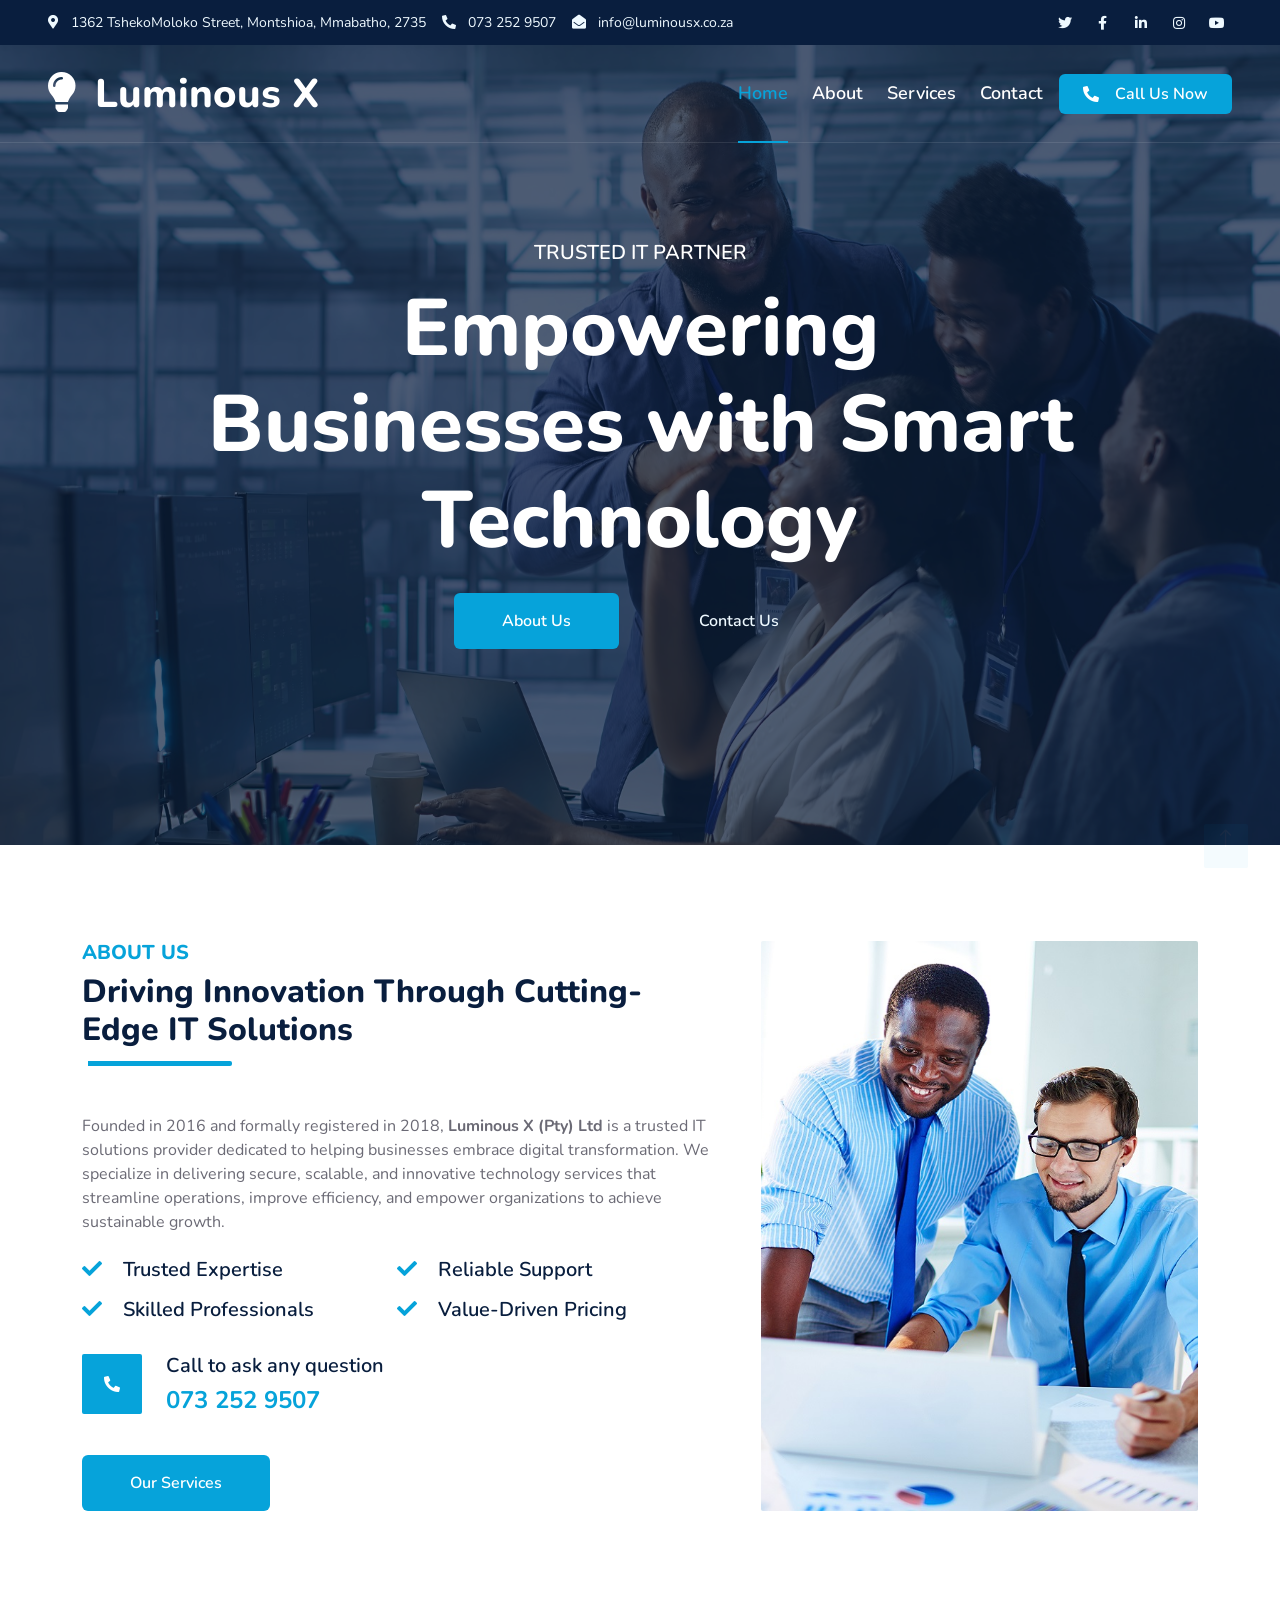
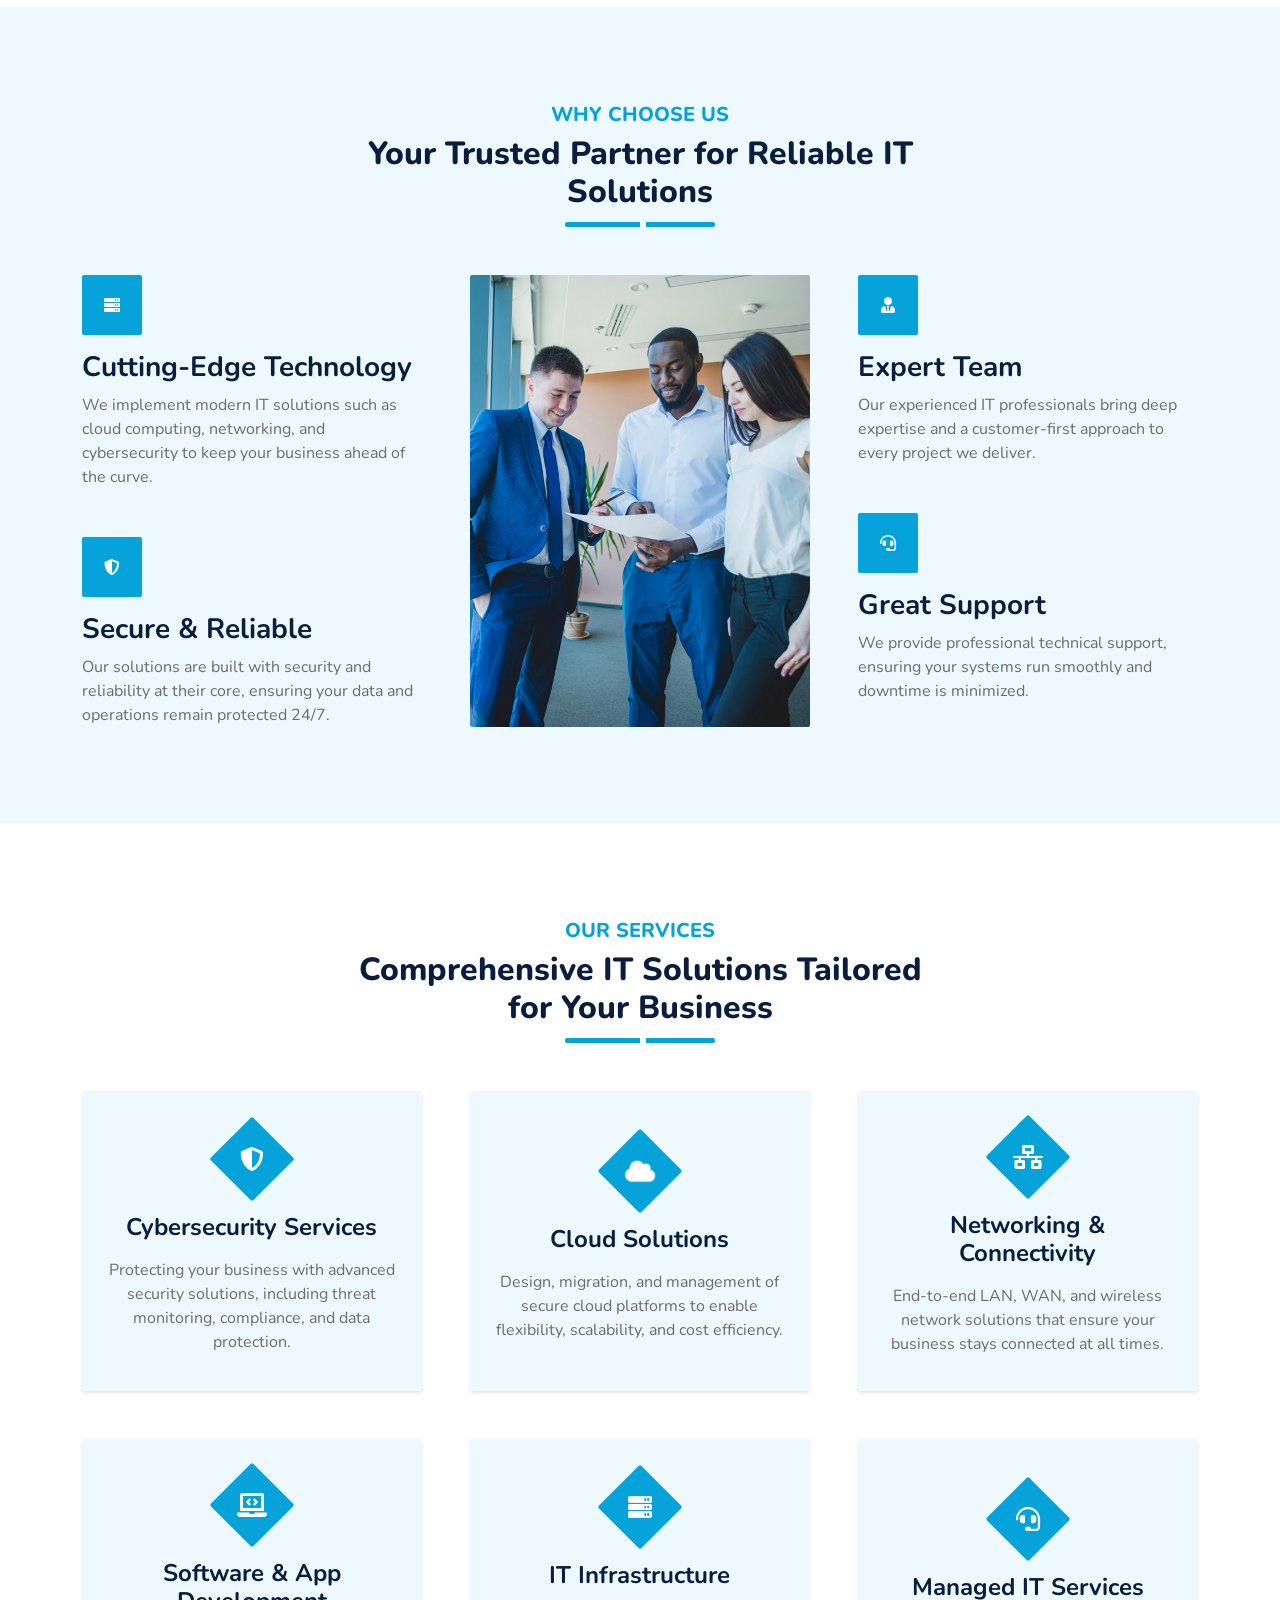
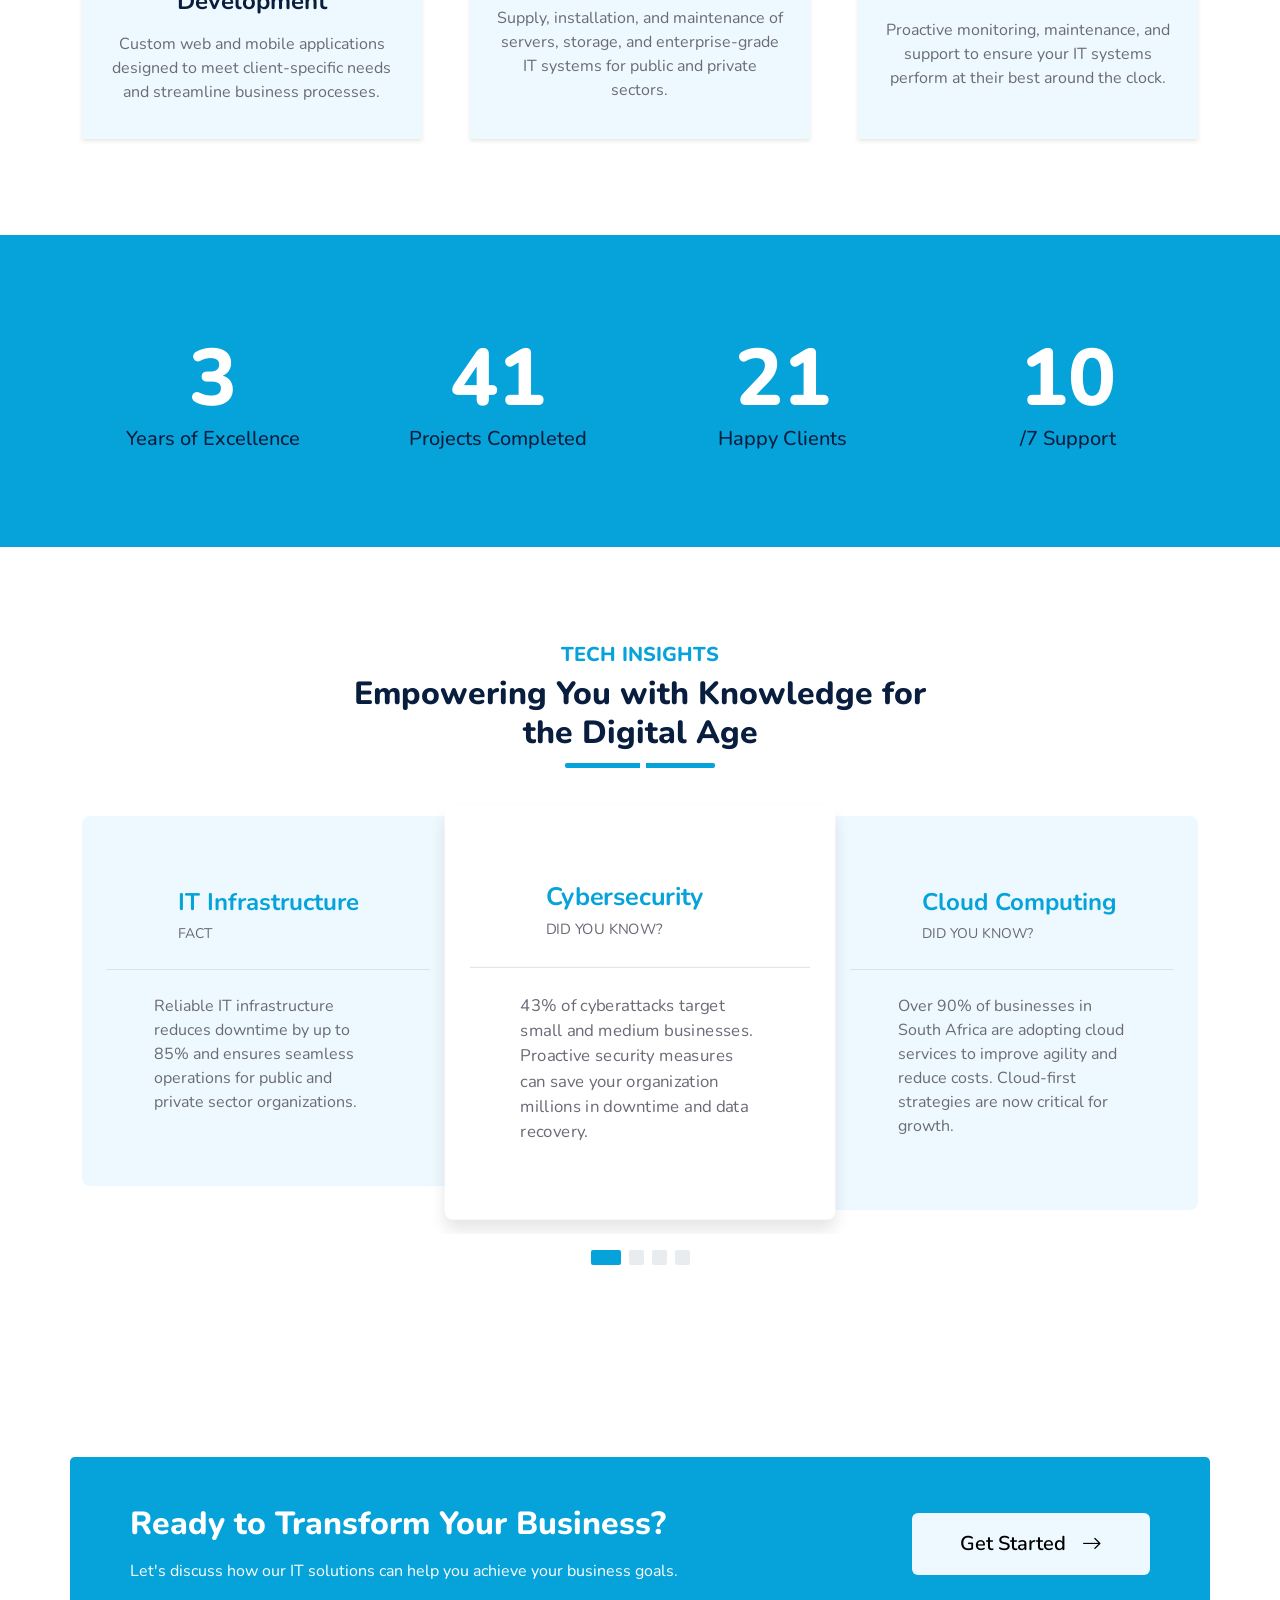
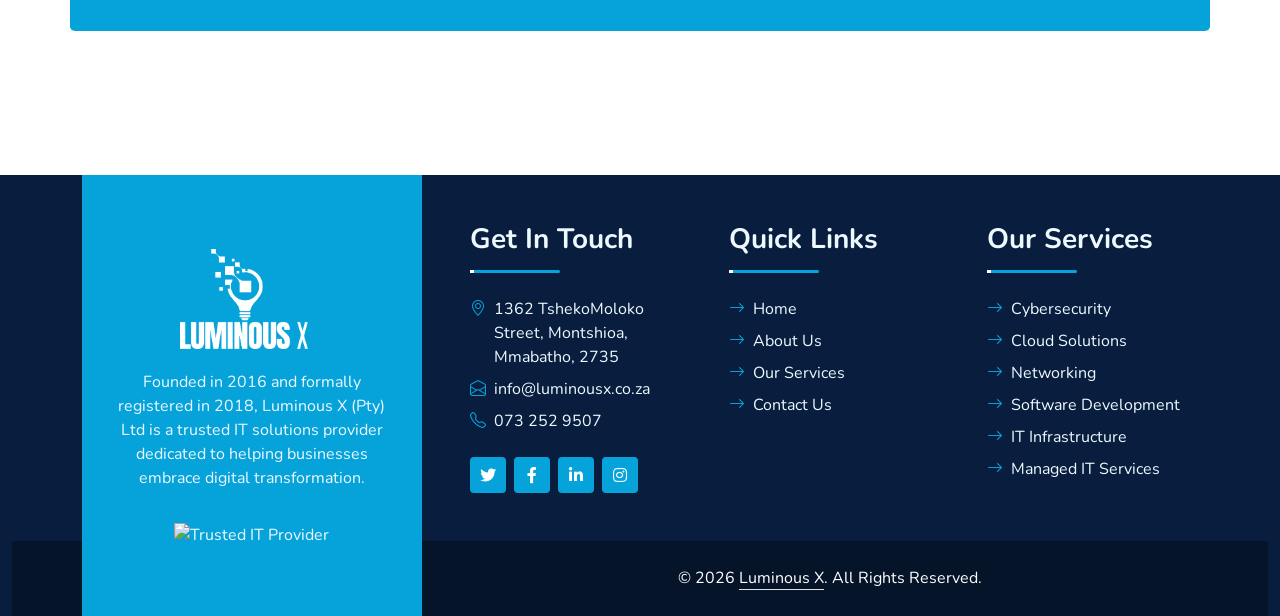
==== commit 37c1aa22: "home update" ====
--- a/index.html
+++ b/index.html
@@ -43,9 +43,18 @@
     <link rel="icon" type="image/png" sizes="16x16" href="img/favicon-16x16.png">
     <link rel="manifest" href="site.webmanifest">
     
+    <!-- Security Headers via Meta Tags -->
+    <meta http-equiv="X-Content-Type-Options" content="nosniff">
+    <meta http-equiv="X-Frame-Options" content="DENY">
+    <meta http-equiv="Referrer-Policy" content="strict-origin-when-cross-origin">
+    
     <!-- Preconnect to Google Fonts for Performance -->
     <link rel="preconnect" href="https://fonts.googleapis.com">
     <link rel="preconnect" href="https://fonts.gstatic.com" crossorigin>
+    
+    <!-- DNS Prefetch for External Resources -->
+    <link rel="dns-prefetch" href="https://cdnjs.cloudflare.com">
+    <link rel="dns-prefetch" href="https://cdn.jsdelivr.net">
     
     <!-- Google Web Fonts with Display Swap -->
     <link href="https://fonts.googleapis.com/css2?family=Nunito:wght@400;600;700;800&family=Rubik:wght@400;500;600;700&display=swap" rel="stylesheet" media="print" onload="this.media='all'">
@@ -74,9 +83,17 @@
         /* Critical CSS for initial render */
         :root {
             --primary: #06A3DA;
+            --primary-dark: #0588b8;
             --secondary: #34AD54;
             --light: #EEF9FF;
             --dark: #091E3E;
+            --dark-light: #122f5c;
+        }
+        
+        * {
+            margin: 0;
+            padding: 0;
+            box-sizing: border-box;
         }
         
         body {
@@ -86,6 +103,29 @@
             overflow-x: hidden;
         }
         
+        /* Skip to content link for accessibility */
+        .skip-to-content {
+            position: absolute;
+            left: -9999px;
+            top: auto;
+            width: 1px;
+            height: 1px;
+            overflow: hidden;
+            z-index: 9999;
+        }
+        
+        .skip-to-content:focus {
+            left: 50%;
+            transform: translateX(-50%);
+            width: auto;
+            height: auto;
+            padding: 10px;
+            background: var(--primary);
+            color: white;
+            text-decoration: none;
+            border-radius: 0 0 8px 8px;
+        }
+        
         #spinner {
             opacity: 0;
             visibility: hidden;
@@ -107,6 +147,30 @@
         
         img.loaded {
             opacity: 1;
+        }
+        
+        /* Loading animation for async content */
+        .loading-skeleton {
+            background: linear-gradient(90deg, #f0f0f0 25%, #e0e0e0 50%, #f0f0f0 75%);
+            background-size: 200% 100%;
+            animation: loading 1.5s infinite;
+        }
+        
+        @keyframes loading {
+            0% { background-position: 200% 0; }
+            100% { background-position: -200% 0; }
+        }
+        
+        /* Reduced motion preferences */
+        @media (prefers-reduced-motion: reduce) {
+            *,
+            *::before,
+            *::after {
+                animation-duration: 0.01ms !important;
+                animation-iteration-count: 1 !important;
+                transition-duration: 0.01ms !important;
+                scroll-behavior: auto !important;
+            }
         }
     </style>
     
@@ -134,7 +198,33 @@
         "telephone": "+27732529507",
         "email": "info@luminousx.co.za",
         "openingHours": "Mo-Fr 08:00-17:00",
-        "priceRange": "$$"
+        "priceRange": "$$",
+        "sameAs": [
+            "https://twitter.com/luminousx",
+            "https://www.facebook.com/luminousx",
+            "https://www.linkedin.com/company/luminousx",
+            "https://www.instagram.com/luminousx"
+        ]
+    }
+    </script>
+    
+    <!-- WebPage Structured Data -->
+    <script type="application/ld+json">
+    {
+        "@context": "https://schema.org",
+        "@type": "WebPage",
+        "name": "Luminous X - IT Solutions Provider",
+        "description": "Professional IT services including cybersecurity, cloud computing, and managed IT support.",
+        "url": "https://www.luminousx.co.za",
+        "dateModified": "2024-01-01",
+        "publisher": {
+            "@type": "Organization",
+            "name": "Luminous X (Pty) Ltd",
+            "logo": {
+                "@type": "ImageObject",
+                "url": "https://www.luminousx.co.za/img/logo.png"
+            }
+        }
     }
     </script>
     
@@ -146,33 +236,46 @@
         function gtag(){dataLayer.push(arguments);}
         gtag('js', new Date());
         gtag('config', 'UA-XXXXX-X');
-    </script>
-    -->
-    
-    <!-- Cookie Consent Banner (Optional) -->
-    <!-- 
-    <link rel="stylesheet" type="text/css" href="https://cdnjs.cloudflare.com/ajax/libs/cookieconsent2/3.1.0/cookieconsent.min.css" />
-    <script src="https://cdnjs.cloudflare.com/ajax/libs/cookieconsent2/3.1.0/cookieconsent.min.js"></script>
-    <script>
-        window.addEventListener("load", function(){
-            window.cookieconsent.initialise({
-                "palette": {
-                    "popup": { "background": "#091E3E" },
-                    "button": { "background": "#06A3DA" }
-                },
-                "theme": "classic",
-                "content": {
-                    "message": "This website uses cookies to ensure you get the best experience.",
-                    "dismiss": "Got it!",
-                    "link": "Learn more"
-                }
+        
+        // Track outbound links
+        document.addEventListener('DOMContentLoaded', function() {
+            document.querySelectorAll('a[href^="http"]:not([href*="luminousx.co.za"])').forEach(link => {
+                link.addEventListener('click', function() {
+                    gtag('event', 'click', {
+                        'event_category': 'outbound',
+                        'event_label': this.href
+                    });
+                });
             });
         });
     </script>
     -->
+    
+    <!-- Cookie Consent Banner -->
+    <link rel="stylesheet" type="text/css" href="https://cdnjs.cloudflare.com/ajax/libs/cookieconsent2/3.1.0/cookieconsent.min.css" />
+    <script src="https://cdnjs.cloudflare.com/ajax/libs/cookieconsent2/3.1.0/cookieconsent.min.js" defer></script>
+    
+    <!-- Live Chat Integration (Optional - Add your widget code) -->
+    <!-- 
+    <script>
+        (function(d, w, c) {
+            w.ChatraID = 'YOUR_CHATRA_ID';
+            var s = d.createElement('script');
+            w[c] = w[c] || function() {
+                (w[c].q = w[c].q || []).push(arguments);
+            };
+            s.async = true;
+            s.src = 'https://call.chatra.io/chatra.js';
+            if (d.head) d.head.appendChild(s);
+        })(document, window, 'Chatra');
+    </script>
+    -->
 </head>
 
 <body>
+    <!-- Skip to Content Link for Accessibility -->
+    <a href="#main-content" class="skip-to-content">Skip to main content</a>
+    
     <!-- ============================================
          SPINNER COMPONENT
          Loading spinner shown during page load
@@ -268,7 +371,7 @@
             <div class="carousel-inner">
                 <!-- First Slide -->
                 <div class="carousel-item active">
-                    <img class="w-100" src="img/carousel-1.jpg" alt="Luminous X IT Solutions Hero Image" loading="eager" width="1920" height="800">
+                    <img class="w-100" src="img/carousel-1.jpg" alt="Luminous X IT Solutions Hero Image" loading="eager" width="1920" height="800" fetchpriority="high">
                     <div class="carousel-caption d-flex flex-column align-items-center justify-content-center">
                         <div class="p-3" style="max-width: 900px;">
                             <h5 class="text-white text-uppercase mb-3 animated slideInDown">Trusted IT Partner</h5>
@@ -308,294 +411,352 @@
         </div>
     </div>
 
-    <!-- ============================================
-         ABOUT SECTION
-         Company introduction and value proposition
-         ============================================ -->
-    <section class="container-fluid py-5 wow fadeInUp" data-wow-delay="0.1s" aria-label="About Us section">
-        <div class="container py-5">
-            <div class="row g-5">
-                <div class="col-lg-7">
-                    <div class="section-title position-relative pb-3 mb-5">
-                        <h5 class="fw-bold text-primary text-uppercase">About Us</h5>
-                        <h2 class="mb-0">Driving Innovation Through Cutting-Edge IT Solutions</h2>
-                    </div>
-                    <p class="mb-4">
-                        Founded in 2016 and formally registered in 2018, <strong>Luminous X (Pty) Ltd</strong> is a trusted IT solutions provider dedicated to helping businesses embrace digital transformation. We specialize in delivering secure, scalable, and innovative technology services that streamline operations, improve efficiency, and empower organizations to achieve sustainable growth.
-                    </p>
-                    <div class="row g-0 mb-3">
-                        <div class="col-sm-6 wow zoomIn" data-wow-delay="0.2s">
-                            <h5 class="mb-3">
-                                <i class="fa fa-check text-primary me-3" aria-hidden="true"></i>
-                                Trusted Expertise
-                            </h5>
-                            <h5 class="mb-3">
-                                <i class="fa fa-check text-primary me-3" aria-hidden="true"></i>
-                                Skilled Professionals
-                            </h5>
-                        </div>
-                        <div class="col-sm-6 wow zoomIn" data-wow-delay="0.4s">
-                            <h5 class="mb-3">
-                                <i class="fa fa-check text-primary me-3" aria-hidden="true"></i>
-                                Reliable Support
-                            </h5>
-                            <h5 class="mb-3">
-                                <i class="fa fa-check text-primary me-3" aria-hidden="true"></i>
-                                Value-Driven Pricing
-                            </h5>
-                        </div>
-                    </div>
-                    <div class="d-flex align-items-center mb-4 wow fadeIn" data-wow-delay="0.6s">
-                        <div class="bg-primary d-flex align-items-center justify-content-center rounded" style="width: 60px; height: 60px;">
-                            <i class="fa fa-phone-alt text-white" aria-hidden="true"></i>
-                        </div>
-                        <div class="ps-4">
-                            <h5 class="mb-2">Call to ask any question</h5>
-                            <h4 class="text-primary mb-0">
-                                <a href="tel:+27732529507" class="text-primary text-decoration-none">073 252 9507</a>
-                            </h4>
-                        </div>
-                    </div>
-                    <a href="service.html" class="btn btn-primary py-3 px-5 mt-3 wow zoomIn" data-wow-delay="0.9s">Our Services</a>
-                </div>
-                <div class="col-lg-5" style="min-height: 500px;">
-                    <div class="position-relative h-100">
-                        <img class="position-absolute w-100 h-100 rounded wow zoomIn" data-wow-delay="0.9s" 
-                             src="img/about.jpg" alt="Luminous X Team working on IT solutions" 
-                             loading="lazy" style="object-fit: cover;">
-                    </div>
-                </div>
-            </div>
-        </div>
-    </section>
-
-    <!-- ============================================
-         WHY CHOOSE US SECTION
-         Key differentiators and benefits
-         ============================================ -->
-    <section class="container-fluid py-5 wow fadeInUp" data-wow-delay="0.1s" aria-label="Why choose us section">
-        <div class="container py-5">
-            <div class="section-title text-center position-relative pb-3 mb-5 mx-auto" style="max-width: 600px;">
-                <h5 class="fw-bold text-primary text-uppercase">Why Choose Us</h5>
-                <h2 class="mb-0">Your Trusted Partner for Reliable IT Solutions</h2>
-            </div>
-            <div class="row g-5">
-                <div class="col-lg-4">
-                    <div class="row g-5">
-                        <div class="col-12 wow zoomIn" data-wow-delay="0.2s">
-                            <div class="bg-primary rounded d-flex align-items-center justify-content-center mb-3" style="width: 60px; height: 60px;">
+    <!-- Main Content Wrapper -->
+    <main id="main-content">
+        <!-- ============================================
+             ABOUT SECTION
+             Company introduction and value proposition
+             ============================================ -->
+        <section class="container-fluid py-5 wow fadeInUp" data-wow-delay="0.1s" aria-label="About Us section">
+            <div class="container py-5">
+                <div class="row g-5">
+                    <div class="col-lg-7">
+                        <div class="section-title position-relative pb-3 mb-5">
+                            <h5 class="fw-bold text-primary text-uppercase">About Us</h5>
+                            <h2 class="mb-0">Driving Innovation Through Cutting-Edge IT Solutions</h2>
+                        </div>
+                        <p class="mb-4">
+                            Founded in 2016 and formally registered in 2018, <strong>Luminous X (Pty) Ltd</strong> is a trusted IT solutions provider dedicated to helping businesses embrace digital transformation. We specialize in delivering secure, scalable, and innovative technology services that streamline operations, improve efficiency, and empower organizations to achieve sustainable growth.
+                        </p>
+                        <div class="row g-0 mb-3">
+                            <div class="col-sm-6 wow zoomIn" data-wow-delay="0.2s">
+                                <h5 class="mb-3">
+                                    <i class="fa fa-check text-primary me-3" aria-hidden="true"></i>
+                                    Trusted Expertise
+                                </h5>
+                                <h5 class="mb-3">
+                                    <i class="fa fa-check text-primary me-3" aria-hidden="true"></i>
+                                    Skilled Professionals
+                                </h5>
+                            </div>
+                            <div class="col-sm-6 wow zoomIn" data-wow-delay="0.4s">
+                                <h5 class="mb-3">
+                                    <i class="fa fa-check text-primary me-3" aria-hidden="true"></i>
+                                    Reliable Support
+                                </h5>
+                                <h5 class="mb-3">
+                                    <i class="fa fa-check text-primary me-3" aria-hidden="true"></i>
+                                    Value-Driven Pricing
+                                </h5>
+                            </div>
+                        </div>
+                        <div class="d-flex align-items-center mb-4 wow fadeIn" data-wow-delay="0.6s">
+                            <div class="bg-primary d-flex align-items-center justify-content-center rounded" style="width: 60px; height: 60px;">
+                                <i class="fa fa-phone-alt text-white" aria-hidden="true"></i>
+                            </div>
+                            <div class="ps-4">
+                                <h5 class="mb-2">Call to ask any question</h5>
+                                <h4 class="text-primary mb-0">
+                                    <a href="tel:+27732529507" class="text-primary text-decoration-none">073 252 9507</a>
+                                </h4>
+                            </div>
+                        </div>
+                        <a href="service.html" class="btn btn-primary py-3 px-5 mt-3 wow zoomIn" data-wow-delay="0.9s">Our Services</a>
+                    </div>
+                    <div class="col-lg-5" style="min-height: 500px;">
+                        <div class="position-relative h-100">
+                            <img class="position-absolute w-100 h-100 rounded wow zoomIn" data-wow-delay="0.9s" 
+                                 src="img/about.jpg" alt="Luminous X Team working on IT solutions" 
+                                 loading="lazy" style="object-fit: cover;">
+                        </div>
+                    </div>
+                </div>
+            </div>
+        </section>
+
+        <!-- ============================================
+             WHY CHOOSE US SECTION
+             Key differentiators and benefits
+             ============================================ -->
+        <section class="container-fluid py-5 wow fadeInUp bg-light" data-wow-delay="0.1s" aria-label="Why choose us section">
+            <div class="container py-5">
+                <div class="section-title text-center position-relative pb-3 mb-5 mx-auto" style="max-width: 600px;">
+                    <h5 class="fw-bold text-primary text-uppercase">Why Choose Us</h5>
+                    <h2 class="mb-0">Your Trusted Partner for Reliable IT Solutions</h2>
+                </div>
+                <div class="row g-5">
+                    <div class="col-lg-4">
+                        <div class="row g-5">
+                            <div class="col-12 wow zoomIn" data-wow-delay="0.2s">
+                                <div class="bg-primary rounded d-flex align-items-center justify-content-center mb-3" style="width: 60px; height: 60px;">
+                                    <i class="fa fa-server text-white" aria-hidden="true"></i>
+                                </div>
+                                <h3>Cutting-Edge Technology</h3>
+                                <p class="mb-0">We implement modern IT solutions such as cloud computing, networking, and cybersecurity to keep your business ahead of the curve.</p>
+                            </div>
+                            <div class="col-12 wow zoomIn" data-wow-delay="0.6s">
+                                <div class="bg-primary rounded d-flex align-items-center justify-content-center mb-3" style="width: 60px; height: 60px;">
+                                    <i class="fa fa-shield-alt text-white" aria-hidden="true"></i>
+                                </div>
+                                <h3>Secure & Reliable</h3>
+                                <p class="mb-0">Our solutions are built with security and reliability at their core, ensuring your data and operations remain protected 24/7.</p>
+                            </div>
+                        </div>
+                    </div>
+                    <div class="col-lg-4 wow zoomIn" data-wow-delay="0.9s" style="min-height: 350px;">
+                        <div class="position-relative h-100">
+                            <img class="position-absolute w-100 h-100 rounded wow zoomIn" data-wow-delay="0.1s" 
+                                 src="img/feature.jpg" alt="IT Solutions Feature Image" 
+                                 loading="lazy" style="object-fit: cover;">
+                        </div>
+                    </div>
+                    <div class="col-lg-4">
+                        <div class="row g-5">
+                            <div class="col-12 wow zoomIn" data-wow-delay="0.4s">
+                                <div class="bg-primary rounded d-flex align-items-center justify-content-center mb-3" style="width: 60px; height: 60px;">
+                                    <i class="fa fa-user-tie text-white" aria-hidden="true"></i>
+                                </div>
+                                <h3>Expert Team</h3>
+                                <p class="mb-0">Our experienced IT professionals bring deep expertise and a customer-first approach to every project we deliver.</p>
+                            </div>
+                            <div class="col-12 wow zoomIn" data-wow-delay="0.8s">
+                                <div class="bg-primary rounded d-flex align-items-center justify-content-center mb-3" style="width: 60px; height: 60px;">
+                                    <i class="fa fa-headset text-white" aria-hidden="true"></i>
+                                </div>
+                                <h3>Great Support</h3>
+                                <p class="mb-0">We provide professional technical support, ensuring your systems run smoothly and downtime is minimized.</p>
+                            </div>
+                        </div>
+                    </div>
+                </div>
+            </div>
+        </section>
+
+        <!-- ============================================
+             SERVICES SECTION
+             Core services offered by the company
+             ============================================ -->
+        <section class="container-fluid py-5 wow fadeInUp" data-wow-delay="0.1s" aria-label="Our services section">
+            <div class="container py-5">
+                <div class="section-title text-center position-relative pb-3 mb-5 mx-auto" style="max-width: 600px;">
+                    <h5 class="fw-bold text-primary text-uppercase">Our Services</h5>
+                    <h2 class="mb-0">Comprehensive IT Solutions Tailored for Your Business</h2>
+                </div>
+                <div class="row g-5">
+                    <!-- Service 1: Cybersecurity -->
+                    <div class="col-lg-4 col-md-6 wow zoomIn" data-wow-delay="0.3s">
+                        <div class="service-item bg-light rounded d-flex flex-column align-items-center justify-content-center text-center h-100">
+                            <div class="service-icon">
+                                <i class="fa fa-shield-alt text-white" aria-hidden="true"></i>
+                            </div>
+                            <h3 class="mb-3 h4">Cybersecurity Services</h3>
+                            <p class="m-0">Protecting your business with advanced security solutions, including threat monitoring, compliance, and data protection.</p>
+                            <a class="btn btn-lg btn-primary rounded mt-3" href="service.html" aria-label="Learn more about Cybersecurity Services">
+                                <i class="bi bi-arrow-right" aria-hidden="true"></i>
+                                <span class="visually-hidden">Learn more</span>
+                            </a>
+                        </div>
+                    </div>
+                    
+                    <!-- Service 2: Cloud Solutions -->
+                    <div class="col-lg-4 col-md-6 wow zoomIn" data-wow-delay="0.6s">
+                        <div class="service-item bg-light rounded d-flex flex-column align-items-center justify-content-center text-center h-100">
+                            <div class="service-icon">
+                                <i class="fa fa-cloud text-white" aria-hidden="true"></i>
+                            </div>
+                            <h3 class="mb-3 h4">Cloud Solutions</h3>
+                            <p class="m-0">Design, migration, and management of secure cloud platforms to enable flexibility, scalability, and cost efficiency.</p>
+                            <a class="btn btn-lg btn-primary rounded mt-3" href="service.html" aria-label="Learn more about Cloud Solutions">
+                                <i class="bi bi-arrow-right" aria-hidden="true"></i>
+                                <span class="visually-hidden">Learn more</span>
+                            </a>
+                        </div>
+                    </div>
+                    
+                    <!-- Service 3: Networking -->
+                    <div class="col-lg-4 col-md-6 wow zoomIn" data-wow-delay="0.9s">
+                        <div class="service-item bg-light rounded d-flex flex-column align-items-center justify-content-center text-center h-100">
+                            <div class="service-icon">
+                                <i class="fa fa-network-wired text-white" aria-hidden="true"></i>
+                            </div>
+                            <h3 class="mb-3 h4">Networking & Connectivity</h3>
+                            <p class="m-0">End-to-end LAN, WAN, and wireless network solutions that ensure your business stays connected at all times.</p>
+                            <a class="btn btn-lg btn-primary rounded mt-3" href="service.html" aria-label="Learn more about Networking Services">
+                                <i class="bi bi-arrow-right" aria-hidden="true"></i>
+                                <span class="visually-hidden">Learn more</span>
+                            </a>
+                        </div>
+                    </div>
+                    
+                    <!-- Service 4: Software Development -->
+                    <div class="col-lg-4 col-md-6 wow zoomIn" data-wow-delay="0.3s">
+                        <div class="service-item bg-light rounded d-flex flex-column align-items-center justify-content-center text-center h-100">
+                            <div class="service-icon">
+                                <i class="fa fa-laptop-code text-white" aria-hidden="true"></i>
+                            </div>
+                            <h3 class="mb-3 h4">Software & App Development</h3>
+                            <p class="m-0">Custom web and mobile applications designed to meet client-specific needs and streamline business processes.</p>
+                            <a class="btn btn-lg btn-primary rounded mt-3" href="service.html" aria-label="Learn more about Software Development">
+                                <i class="bi bi-arrow-right" aria-hidden="true"></i>
+                                <span class="visually-hidden">Learn more</span>
+                            </a>
+                        </div>
+                    </div>
+                    
+                    <!-- Service 5: IT Infrastructure -->
+                    <div class="col-lg-4 col-md-6 wow zoomIn" data-wow-delay="0.6s">
+                        <div class="service-item bg-light rounded d-flex flex-column align-items-center justify-content-center text-center h-100">
+                            <div class="service-icon">
                                 <i class="fa fa-server text-white" aria-hidden="true"></i>
                             </div>
-                            <h3>Cutting-Edge Technology</h3>
-                            <p class="mb-0">We implement modern IT solutions such as cloud computing, networking, and cybersecurity to keep your business ahead of the curve.</p>
-                        </div>
-                        <div class="col-12 wow zoomIn" data-wow-delay="0.6s">
-                            <div class="bg-primary rounded d-flex align-items-center justify-content-center mb-3" style="width: 60px; height: 60px;">
-                                <i class="fa fa-shield-alt text-white" aria-hidden="true"></i>
-                            </div>
-                            <h3>Secure & Reliable</h3>
-                            <p class="mb-0">Our solutions are built with security and reliability at their core, ensuring your data and operations remain protected 24/7.</p>
-                        </div>
-                    </div>
-                </div>
-                <div class="col-lg-4 wow zoomIn" data-wow-delay="0.9s" style="min-height: 350px;">
-                    <div class="position-relative h-100">
-                        <img class="position-absolute w-100 h-100 rounded wow zoomIn" data-wow-delay="0.1s" 
-                             src="img/feature.jpg" alt="IT Solutions Feature Image" 
-                             loading="lazy" style="object-fit: cover;">
-                    </div>
-                </div>
-                <div class="col-lg-4">
-                    <div class="row g-5">
-                        <div class="col-12 wow zoomIn" data-wow-delay="0.4s">
-                            <div class="bg-primary rounded d-flex align-items-center justify-content-center mb-3" style="width: 60px; height: 60px;">
-                                <i class="fa fa-user-tie text-white" aria-hidden="true"></i>
-                            </div>
-                            <h3>Expert Team</h3>
-                            <p class="mb-0">Our experienced IT professionals bring deep expertise and a customer-first approach to every project we deliver.</p>
-                        </div>
-                        <div class="col-12 wow zoomIn" data-wow-delay="0.8s">
-                            <div class="bg-primary rounded d-flex align-items-center justify-content-center mb-3" style="width: 60px; height: 60px;">
+                            <h3 class="mb-3 h4">IT Infrastructure</h3>
+                            <p class="m-0">Supply, installation, and maintenance of servers, storage, and enterprise-grade IT systems for public and private sectors.</p>
+                            <a class="btn btn-lg btn-primary rounded mt-3" href="service.html" aria-label="Learn more about IT Infrastructure">
+                                <i class="bi bi-arrow-right" aria-hidden="true"></i>
+                                <span class="visually-hidden">Learn more</span>
+                            </a>
+                        </div>
+                    </div>
+                    
+                    <!-- Service 6: Managed IT Services -->
+                    <div class="col-lg-4 col-md-6 wow zoomIn" data-wow-delay="0.9s">
+                        <div class="service-item bg-light rounded d-flex flex-column align-items-center justify-content-center text-center h-100">
+                            <div class="service-icon">
                                 <i class="fa fa-headset text-white" aria-hidden="true"></i>
                             </div>
-                            <h3>Great Support</h3>
-                            <p class="mb-0">We provide professional technical support, ensuring your systems run smoothly and downtime is minimized.</p>
-                        </div>
-                    </div>
-                </div>
-            </div>
-        </div>
-    </section>
-
-    <!-- ============================================
-         SERVICES SECTION
-         Core services offered by the company
-         ============================================ -->
-    <section class="container-fluid py-5 wow fadeInUp" data-wow-delay="0.1s" aria-label="Our services section">
-        <div class="container py-5">
-            <div class="section-title text-center position-relative pb-3 mb-5 mx-auto" style="max-width: 600px;">
-                <h5 class="fw-bold text-primary text-uppercase">Our Services</h5>
-                <h2 class="mb-0">Comprehensive IT Solutions Tailored for Your Business</h2>
-            </div>
-            <div class="row g-5">
-                <!-- Service 1: Cybersecurity -->
-                <div class="col-lg-4 col-md-6 wow zoomIn" data-wow-delay="0.3s">
-                    <div class="service-item bg-light rounded d-flex flex-column align-items-center justify-content-center text-center h-100">
-                        <div class="service-icon">
-                            <i class="fa fa-shield-alt text-white" aria-hidden="true"></i>
-                        </div>
-                        <h3 class="mb-3 h4">Cybersecurity Services</h3>
-                        <p class="m-0">Protecting your business with advanced security solutions, including threat monitoring, compliance, and data protection.</p>
-                        <a class="btn btn-lg btn-primary rounded mt-3" href="service.html" aria-label="Learn more about Cybersecurity Services">
-                            <i class="bi bi-arrow-right" aria-hidden="true"></i>
-                            <span class="visually-hidden">Learn more</span>
+                            <h3 class="mb-3 h4">Managed IT Services</h3>
+                            <p class="m-0">Proactive monitoring, maintenance, and support to ensure your IT systems perform at their best around the clock.</p>
+                            <a class="btn btn-lg btn-primary rounded mt-3" href="service.html" aria-label="Learn more about Managed IT Services">
+                                <i class="bi bi-arrow-right" aria-hidden="true"></i>
+                                <span class="visually-hidden">Learn more</span>
+                            </a>
+                        </div>
+                    </div>
+                </div>
+            </div>
+        </section>
+
+        <!-- ============================================
+             STATISTICS SECTION
+             Key company metrics
+             ============================================ -->
+        <section class="container-fluid py-5 wow fadeInUp bg-primary" data-wow-delay="0.1s" aria-label="Company statistics">
+            <div class="container py-5">
+                <div class="row g-4 text-center">
+                    <div class="col-lg-3 col-md-6">
+                        <div class="text-white">
+                            <div class="display-1 fw-bold" data-toggle="counter-up">8</div>
+                            <p class="h5 mb-0">Years of Excellence</p>
+                        </div>
+                    </div>
+                    <div class="col-lg-3 col-md-6">
+                        <div class="text-white">
+                            <div class="display-1 fw-bold" data-toggle="counter-up">100</div>
+                            <p class="h5 mb-0">Projects Completed</p>
+                        </div>
+                    </div>
+                    <div class="col-lg-3 col-md-6">
+                        <div class="text-white">
+                            <div class="display-1 fw-bold" data-toggle="counter-up">50</div>
+                            <p class="h5 mb-0">Happy Clients</p>
+                        </div>
+                    </div>
+                    <div class="col-lg-3 col-md-6">
+                        <div class="text-white">
+                            <div class="display-1 fw-bold" data-toggle="counter-up">24</div>
+                            <p class="h5 mb-0">/7 Support</p>
+                        </div>
+                    </div>
+                </div>
+            </div>
+        </section>
+
+        <!-- ============================================
+             TECH INSIGHTS SECTION
+             Educational content and industry facts
+             ============================================ -->
+        <section class="container-fluid py-5 wow fadeInUp" data-wow-delay="0.1s" aria-label="Technology insights and facts">
+            <div class="container py-5">
+                <div class="section-title text-center position-relative pb-3 mb-4 mx-auto" style="max-width: 600px;">
+                    <h5 class="fw-bold text-primary text-uppercase">Tech Insights</h5>
+                    <h2 class="mb-0">Empowering You with Knowledge for the Digital Age</h2>
+                </div>
+                <div class="owl-carousel testimonial-carousel wow fadeInUp" data-wow-delay="0.6s" aria-label="Insights carousel">
+                    <!-- Insight 1: Cybersecurity -->
+                    <div class="testimonial-item bg-light my-4">
+                        <div class="d-flex align-items-center border-bottom pt-5 pb-4 px-5">
+                            <div class="ps-4">
+                                <h4 class="text-primary mb-1">Cybersecurity</h4>
+                                <small class="text-uppercase">Did You Know?</small>
+                            </div>
+                        </div>
+                        <div class="pt-4 pb-5 px-5">
+                            43% of cyberattacks target small and medium businesses. Proactive security measures can save your organization millions in downtime and data recovery.
+                        </div>
+                    </div>
+                    
+                    <!-- Insight 2: Cloud Computing -->
+                    <div class="testimonial-item bg-light my-4">
+                        <div class="d-flex align-items-center border-bottom pt-5 pb-4 px-5">
+                            <div class="ps-4">
+                                <h4 class="text-primary mb-1">Cloud Computing</h4>
+                                <small class="text-uppercase">Did You Know?</small>
+                            </div>
+                        </div>
+                        <div class="pt-4 pb-5 px-5">
+                            Over 90% of businesses in South Africa are adopting cloud services to improve agility and reduce costs. Cloud-first strategies are now critical for growth.
+                        </div>
+                    </div>
+                    
+                    <!-- Insight 3: Data Analytics -->
+                    <div class="testimonial-item bg-light my-4">
+                        <div class="d-flex align-items-center border-bottom pt-5 pb-4 px-5">
+                            <div class="ps-4">
+                                <h4 class="text-primary mb-1">Data Analytics</h4>
+                                <small class="text-uppercase">Insight</small>
+                            </div>
+                        </div>
+                        <div class="pt-4 pb-5 px-5">
+                            Organizations that use data-driven decision-making are 23 times more likely to acquire new customers and 19 times more likely to be profitable.
+                        </div>
+                    </div>
+                    
+                    <!-- Insight 4: IT Infrastructure -->
+                    <div class="testimonial-item bg-light my-4">
+                        <div class="d-flex align-items-center border-bottom pt-5 pb-4 px-5">
+                            <div class="ps-4">
+                                <h4 class="text-primary mb-1">IT Infrastructure</h4>
+                                <small class="text-uppercase">Fact</small>
+                            </div>
+                        </div>
+                        <div class="pt-4 pb-5 px-5">
+                            Reliable IT infrastructure reduces downtime by up to 85% and ensures seamless operations for public and private sector organizations.
+                        </div>
+                    </div>
+                </div>
+            </div>
+        </section>
+        
+        <!-- ============================================
+             CALL TO ACTION SECTION
+             Conversion-focused CTA banner
+             ============================================ -->
+        <section class="container-fluid py-5 wow fadeInUp" data-wow-delay="0.1s" aria-label="Call to action">
+            <div class="container py-5">
+                <div class="row bg-primary rounded-3 p-5 align-items-center">
+                    <div class="col-lg-8 text-center text-lg-start mb-4 mb-lg-0">
+                        <h2 class="text-white mb-3">Ready to Transform Your Business?</h2>
+                        <p class="text-white mb-0 opacity-90">Let's discuss how our IT solutions can help you achieve your business goals.</p>
+                    </div>
+                    <div class="col-lg-4 text-center text-lg-end">
+                        <a href="contact.html" class="btn btn-light btn-lg py-3 px-5">
+                            Get Started <i class="bi bi-arrow-right ms-2" aria-hidden="true"></i>
                         </a>
                     </div>
                 </div>
-                
-                <!-- Service 2: Cloud Solutions -->
-                <div class="col-lg-4 col-md-6 wow zoomIn" data-wow-delay="0.6s">
-                    <div class="service-item bg-light rounded d-flex flex-column align-items-center justify-content-center text-center h-100">
-                        <div class="service-icon">
-                            <i class="fa fa-cloud text-white" aria-hidden="true"></i>
-                        </div>
-                        <h3 class="mb-3 h4">Cloud Solutions</h3>
-                        <p class="m-0">Design, migration, and management of secure cloud platforms to enable flexibility, scalability, and cost efficiency.</p>
-                        <a class="btn btn-lg btn-primary rounded mt-3" href="service.html" aria-label="Learn more about Cloud Solutions">
-                            <i class="bi bi-arrow-right" aria-hidden="true"></i>
-                            <span class="visually-hidden">Learn more</span>
-                        </a>
-                    </div>
-                </div>
-                
-                <!-- Service 3: Networking -->
-                <div class="col-lg-4 col-md-6 wow zoomIn" data-wow-delay="0.9s">
-                    <div class="service-item bg-light rounded d-flex flex-column align-items-center justify-content-center text-center h-100">
-                        <div class="service-icon">
-                            <i class="fa fa-network-wired text-white" aria-hidden="true"></i>
-                        </div>
-                        <h3 class="mb-3 h4">Networking & Connectivity</h3>
-                        <p class="m-0">End-to-end LAN, WAN, and wireless network solutions that ensure your business stays connected at all times.</p>
-                        <a class="btn btn-lg btn-primary rounded mt-3" href="service.html" aria-label="Learn more about Networking Services">
-                            <i class="bi bi-arrow-right" aria-hidden="true"></i>
-                            <span class="visually-hidden">Learn more</span>
-                        </a>
-                    </div>
-                </div>
-                
-                <!-- Service 4: Software Development -->
-                <div class="col-lg-4 col-md-6 wow zoomIn" data-wow-delay="0.3s">
-                    <div class="service-item bg-light rounded d-flex flex-column align-items-center justify-content-center text-center h-100">
-                        <div class="service-icon">
-                            <i class="fa fa-laptop-code text-white" aria-hidden="true"></i>
-                        </div>
-                        <h3 class="mb-3 h4">Software & App Development</h3>
-                        <p class="m-0">Custom web and mobile applications designed to meet client-specific needs and streamline business processes.</p>
-                        <a class="btn btn-lg btn-primary rounded mt-3" href="service.html" aria-label="Learn more about Software Development">
-                            <i class="bi bi-arrow-right" aria-hidden="true"></i>
-                            <span class="visually-hidden">Learn more</span>
-                        </a>
-                    </div>
-                </div>
-                
-                <!-- Service 5: IT Infrastructure -->
-                <div class="col-lg-4 col-md-6 wow zoomIn" data-wow-delay="0.6s">
-                    <div class="service-item bg-light rounded d-flex flex-column align-items-center justify-content-center text-center h-100">
-                        <div class="service-icon">
-                            <i class="fa fa-server text-white" aria-hidden="true"></i>
-                        </div>
-                        <h3 class="mb-3 h4">IT Infrastructure</h3>
-                        <p class="m-0">Supply, installation, and maintenance of servers, storage, and enterprise-grade IT systems for public and private sectors.</p>
-                        <a class="btn btn-lg btn-primary rounded mt-3" href="service.html" aria-label="Learn more about IT Infrastructure">
-                            <i class="bi bi-arrow-right" aria-hidden="true"></i>
-                            <span class="visually-hidden">Learn more</span>
-                        </a>
-                    </div>
-                </div>
-                
-                <!-- Service 6: Managed IT Services -->
-                <div class="col-lg-4 col-md-6 wow zoomIn" data-wow-delay="0.9s">
-                    <div class="service-item bg-light rounded d-flex flex-column align-items-center justify-content-center text-center h-100">
-                        <div class="service-icon">
-                            <i class="fa fa-headset text-white" aria-hidden="true"></i>
-                        </div>
-                        <h3 class="mb-3 h4">Managed IT Services</h3>
-                        <p class="m-0">Proactive monitoring, maintenance, and support to ensure your IT systems perform at their best around the clock.</p>
-                        <a class="btn btn-lg btn-primary rounded mt-3" href="service.html" aria-label="Learn more about Managed IT Services">
-                            <i class="bi bi-arrow-right" aria-hidden="true"></i>
-                            <span class="visually-hidden">Learn more</span>
-                        </a>
-                    </div>
-                </div>
-            </div>
-        </div>
-    </section>
-
-    <!-- ============================================
-         TECH INSIGHTS SECTION
-         Educational content and industry facts
-         ============================================ -->
-    <section class="container-fluid py-5 wow fadeInUp" data-wow-delay="0.1s" aria-label="Technology insights and facts">
-        <div class="container py-5">
-            <div class="section-title text-center position-relative pb-3 mb-4 mx-auto" style="max-width: 600px;">
-                <h5 class="fw-bold text-primary text-uppercase">Tech Insights</h5>
-                <h2 class="mb-0">Empowering You with Knowledge for the Digital Age</h2>
-            </div>
-            <div class="owl-carousel testimonial-carousel wow fadeInUp" data-wow-delay="0.6s" aria-label="Insights carousel">
-                <!-- Insight 1: Cybersecurity -->
-                <div class="testimonial-item bg-light my-4">
-                    <div class="d-flex align-items-center border-bottom pt-5 pb-4 px-5">
-                        <div class="ps-4">
-                            <h4 class="text-primary mb-1">Cybersecurity</h4>
-                            <small class="text-uppercase">Did You Know?</small>
-                        </div>
-                    </div>
-                    <div class="pt-4 pb-5 px-5">
-                        43% of cyberattacks target small and medium businesses. Proactive security measures can save your organization millions in downtime and data recovery.
-                    </div>
-                </div>
-                
-                <!-- Insight 2: Cloud Computing -->
-                <div class="testimonial-item bg-light my-4">
-                    <div class="d-flex align-items-center border-bottom pt-5 pb-4 px-5">
-                        <div class="ps-4">
-                            <h4 class="text-primary mb-1">Cloud Computing</h4>
-                            <small class="text-uppercase">Did You Know?</small>
-                        </div>
-                    </div>
-                    <div class="pt-4 pb-5 px-5">
-                        Over 90% of businesses in South Africa are adopting cloud services to improve agility and reduce costs. Cloud-first strategies are now critical for growth.
-                    </div>
-                </div>
-                
-                <!-- Insight 3: Data Analytics -->
-                <div class="testimonial-item bg-light my-4">
-                    <div class="d-flex align-items-center border-bottom pt-5 pb-4 px-5">
-                        <div class="ps-4">
-                            <h4 class="text-primary mb-1">Data Analytics</h4>
-                            <small class="text-uppercase">Insight</small>
-                        </div>
-                    </div>
-                    <div class="pt-4 pb-5 px-5">
-                        Organizations that use data-driven decision-making are 23 times more likely to acquire new customers and 19 times more likely to be profitable.
-                    </div>
-                </div>
-                
-                <!-- Insight 4: IT Infrastructure -->
-                <div class="testimonial-item bg-light my-4">
-                    <div class="d-flex align-items-center border-bottom pt-5 pb-4 px-5">
-                        <div class="ps-4">
-                            <h4 class="text-primary mb-1">IT Infrastructure</h4>
-                            <small class="text-uppercase">Fact</small>
-                        </div>
-                    </div>
-                    <div class="pt-4 pb-5 px-5">
-                        Reliable IT infrastructure reduces downtime by up to 85% and ensures seamless operations for public and private sector organizations.
-                    </div>
-                </div>
-            </div>
-        </div>
-    </section>
+            </div>
+        </section>
+    </main>
 
     <!-- ============================================
          FOOTER SECTION
@@ -611,6 +772,10 @@
                             <img src="img/logo-white.png" alt="Luminous X Logo" class="logo" style="height: 100px;" loading="lazy">
                         </a>
                         <p class="mt-3 mb-4">Founded in 2016 and formally registered in 2018, Luminous X (Pty) Ltd is a trusted IT solutions provider dedicated to helping businesses embrace digital transformation.</p>
+                        <!-- Trust Badge -->
+                        <div class="mt-2">
+                            <img src="img/trust-badge.png" alt="Trusted IT Provider" height="40" loading="lazy">
+                        </div>
                     </div>
                 </div>
                 
@@ -677,22 +842,22 @@
                                 <h3 class="text-light mb-0">Our Services</h3>
                             </div>
                             <div class="link-animated d-flex flex-column justify-content-start" role="list">
-                                <a class="text-light mb-2" href="service.html" role="listitem">
+                                <a class="text-light mb-2" href="service.html#cybersecurity" role="listitem">
                                     <i class="bi bi-arrow-right text-primary me-2" aria-hidden="true"></i>Cybersecurity
                                 </a>
-                                <a class="text-light mb-2" href="service.html" role="listitem">
+                                <a class="text-light mb-2" href="service.html#cloud" role="listitem">
                                     <i class="bi bi-arrow-right text-primary me-2" aria-hidden="true"></i>Cloud Solutions
                                 </a>
-                                <a class="text-light mb-2" href="service.html" role="listitem">
+                                <a class="text-light mb-2" href="service.html#networking" role="listitem">
                                     <i class="bi bi-arrow-right text-primary me-2" aria-hidden="true"></i>Networking
                                 </a>
-                                <a class="text-light mb-2" href="service.html" role="listitem">
+                                <a class="text-light mb-2" href="service.html#software" role="listitem">
                                     <i class="bi bi-arrow-right text-primary me-2" aria-hidden="true"></i>Software Development
                                 </a>
-                                <a class="text-light mb-2" href="service.html" role="listitem">
+                                <a class="text-light mb-2" href="service.html#infrastructure" role="listitem">
                                     <i class="bi bi-arrow-right text-primary me-2" aria-hidden="true"></i>IT Infrastructure
                                 </a>
-                                <a class="text-light" href="service.html" role="listitem">
+                                <a class="text-light" href="service.html#managed" role="listitem">
                                     <i class="bi bi-arrow-right text-primary me-2" aria-hidden="true"></i>Managed IT Services
                                 </a>
                             </div>
@@ -724,6 +889,7 @@
          ============================================ -->
     <a href="#" class="btn btn-lg btn-primary btn-lg-square rounded back-to-top" aria-label="Back to top" role="button">
         <i class="bi bi-arrow-up" aria-hidden="true"></i>
+        <span class="visually-hidden">Back to top</span>
     </a>
 
     <!-- ============================================
@@ -746,13 +912,30 @@
     <!-- Template Main JavaScript -->
     <script src="js/main.js" defer></script>
     
-    <!-- Additional Scripts -->
+    <!-- Enhanced Homepage Scripts -->
     <script>
+        'use strict';
+        
         // Dynamic copyright year
         document.addEventListener('DOMContentLoaded', function() {
             const yearElement = document.getElementById('currentYear');
             if (yearElement) {
                 yearElement.textContent = new Date().getFullYear();
+            }
+            
+            // Initialize WOW.js with reduced motion check
+            const prefersReducedMotion = window.matchMedia('(prefers-reduced-motion: reduce)').matches;
+            if (!prefersReducedMotion && typeof WOW !== 'undefined') {
+                new WOW().init();
+            }
+            
+            // Initialize counter up
+            if (typeof $.fn.counterUp !== 'undefined') {
+                $('[data-toggle="counter-up"]').counterUp({
+                    delay: 10,
+                    time: 2000,
+                    begin: 0
+                });
             }
             
             // Lazy loading images
@@ -772,23 +955,101 @@
                 lazyImages.forEach(img => imageObserver.observe(img));
             }
             
-            // Simple performance monitoring
-            if (window.performance && window.performance.timing) {
-                console.log('Page fully loaded in: ' + (performance.timing.loadEventEnd - performance.timing.navigationStart) + 'ms');
+            // Smooth scroll for anchor links
+            document.querySelectorAll('a[href^="#"]:not([href="#"])').forEach(anchor => {
+                anchor.addEventListener('click', function (e) {
+                    const targetId = this.getAttribute('href');
+                    if (targetId && targetId !== '#') {
+                        const target = document.querySelector(targetId);
+                        if (target) {
+                            e.preventDefault();
+                            target.scrollIntoView({
+                                behavior: 'smooth',
+                                block: 'start'
+                            });
+                        }
+                    }
+                });
+            });
+            
+            // Add loading class to images
+            const allImages = document.querySelectorAll('img');
+            allImages.forEach(img => {
+                if (img.complete) {
+                    img.classList.add('loaded');
+                } else {
+                    img.addEventListener('load', function() {
+                        this.classList.add('loaded');
+                    });
+                }
+            });
+            
+            // Cookie consent initialization
+            if (typeof window.cookieconsent !== 'undefined') {
+                window.cookieconsent.initialise({
+                    "palette": {
+                        "popup": { 
+                            "background": "#091E3E",
+                            "text": "#ffffff"
+                        },
+                        "button": { 
+                            "background": "#06A3DA",
+                            "text": "#ffffff"
+                        }
+                    },
+                    "theme": "classic",
+                    "position": "bottom-right",
+                    "content": {
+                        "message": "We use cookies to enhance your browsing experience, serve personalized content, and analyze our traffic.",
+                        "dismiss": "Got it!",
+                        "link": "Learn more",
+                        "href": "privacy-policy.html"
+                    }
+                });
+            }
+            
+            // Performance monitoring
+            if (window.performance && window.performance.timing && window.location.hostname === 'localhost') {
+                const loadTime = performance.timing.loadEventEnd - performance.timing.navigationStart;
+                console.log(`Page loaded in: ${loadTime}ms`);
+            }
+            
+            // Add touch-friendly class for mobile devices
+            if ('ontouchstart' in window) {
+                document.body.classList.add('touch-device');
+            }
+            
+            // Service Worker registration for PWA (Optional)
+            if ('serviceWorker' in navigator && window.location.protocol === 'https:') {
+                window.addEventListener('load', function() {
+                    navigator.serviceWorker.register('/sw.js').then(function(registration) {
+                        console.log('ServiceWorker registration successful');
+                    }).catch(function(err) {
+                        console.log('ServiceWorker registration failed: ', err);
+                    });
+                });
             }
         });
+        
+        // Handle offline/online status
+        window.addEventListener('online', function() {
+            document.body.classList.remove('offline');
+            const alert = document.createElement('div');
+            alert.className = 'alert alert-success position-fixed bottom-0 end-0 m-3';
+            alert.innerHTML = '<i class="fas fa-wifi me-2"></i>Back online!';
+            document.body.appendChild(alert);
+            setTimeout(() => alert.remove(), 3000);
+        });
+        
+        window.addEventListener('offline', function() {
+            document.body.classList.add('offline');
+            const alert = document.createElement('div');
+            alert.className = 'alert alert-warning position-fixed bottom-0 end-0 m-3';
+            alert.innerHTML = '<i class="fas fa-wifi-slash me-2"></i>You are offline. Some features may be unavailable.';
+            document.body.appendChild(alert);
+            setTimeout(() => alert.remove(), 5000);
+        });
     </script>
-    
-    <!--
-        ============================================
-        PERFORMANCE NOTES:
-        - All non-critical JavaScript loaded with 'defer'
-        - Images use lazy loading where appropriate
-        - Critical CSS inlined for above-the-fold content
-        - Preconnect and preload for external resources
-        - Google Fonts loaded with 'media="print"' then swapped
-        ============================================
-    -->
 </body>
 
 </html>
